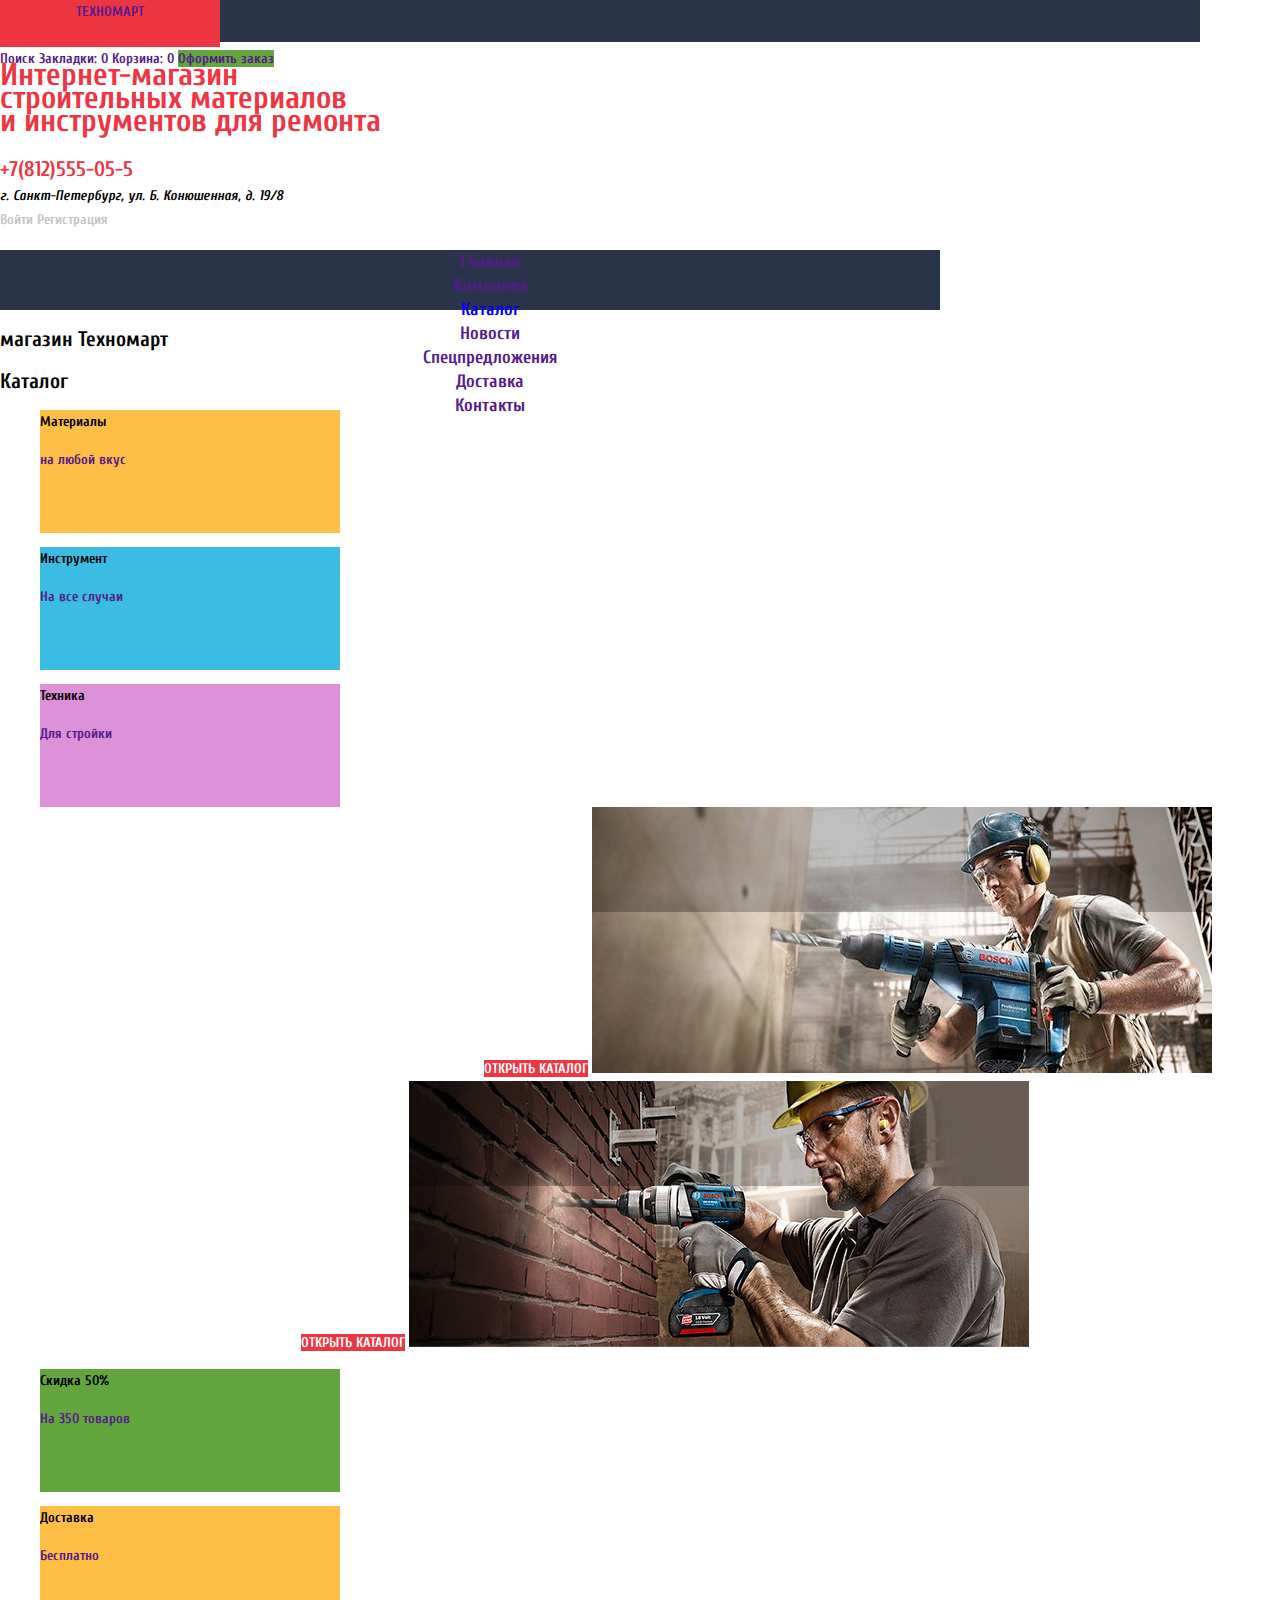
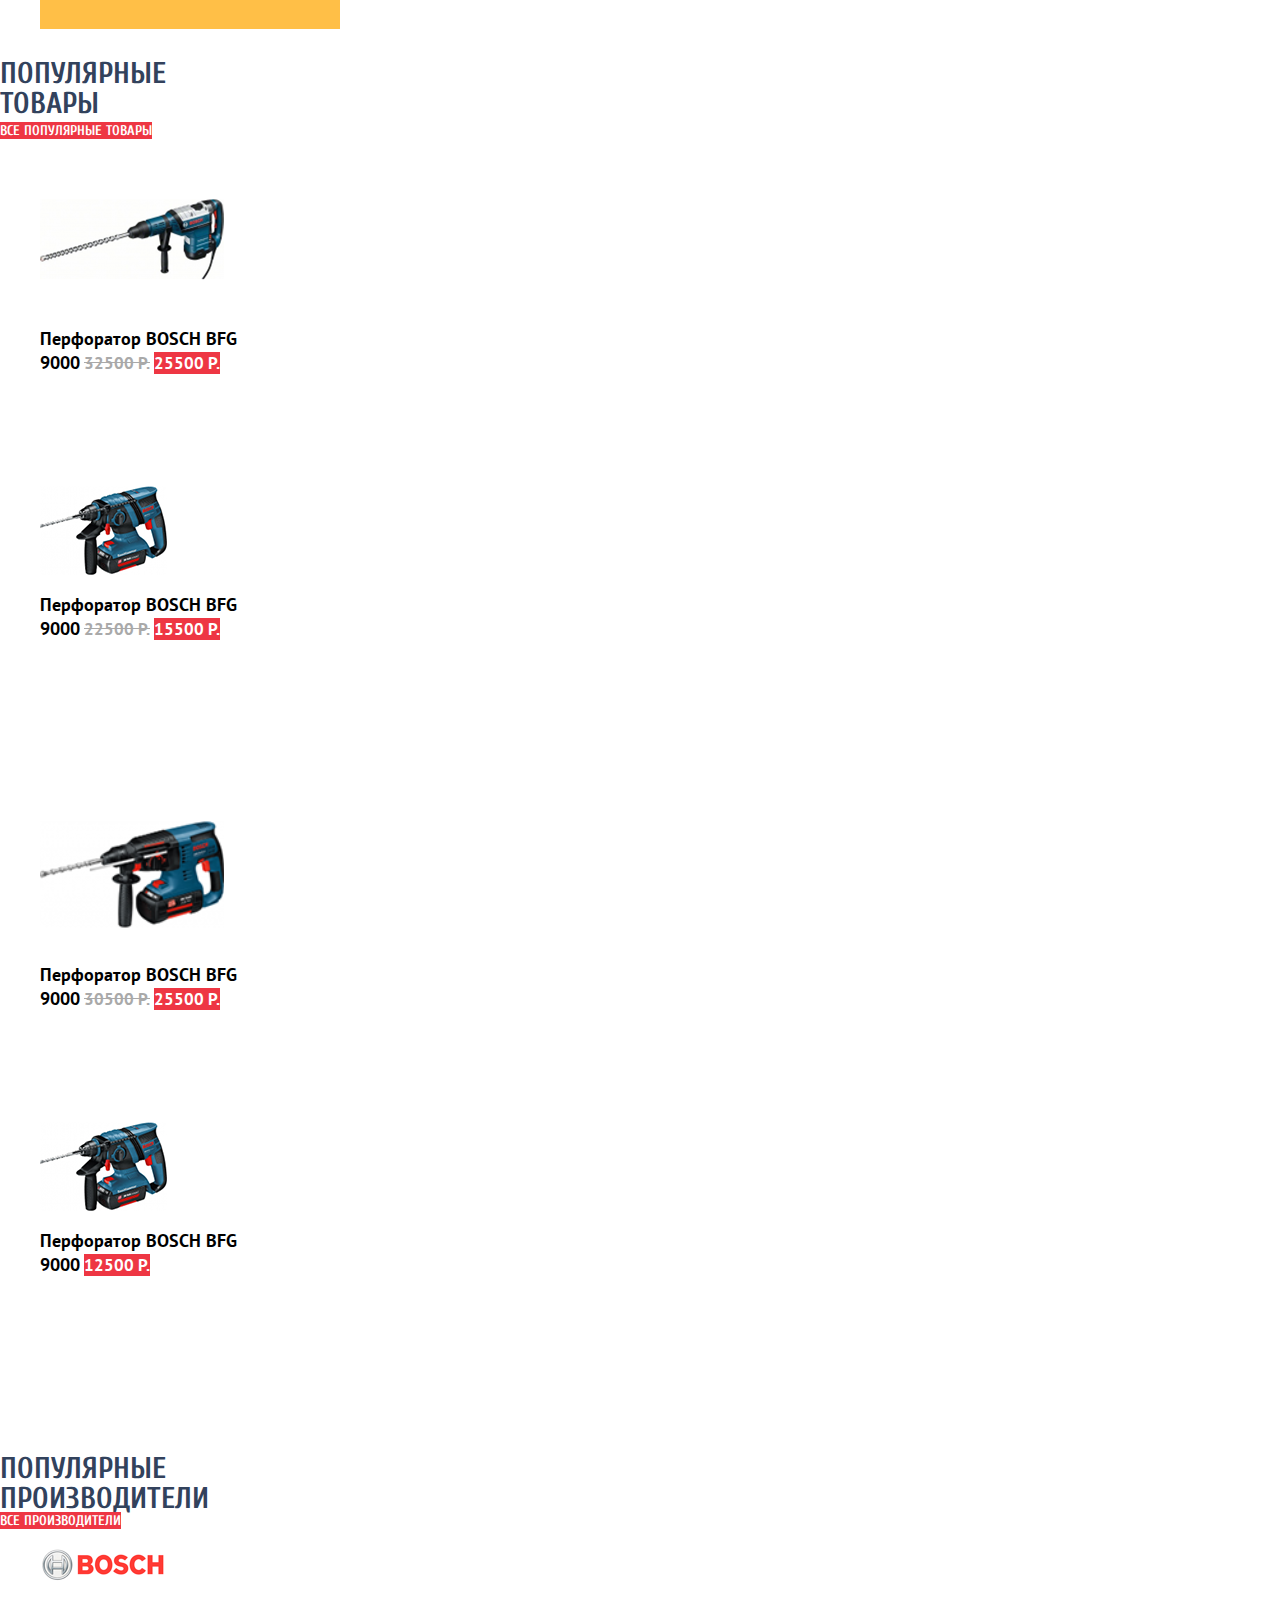
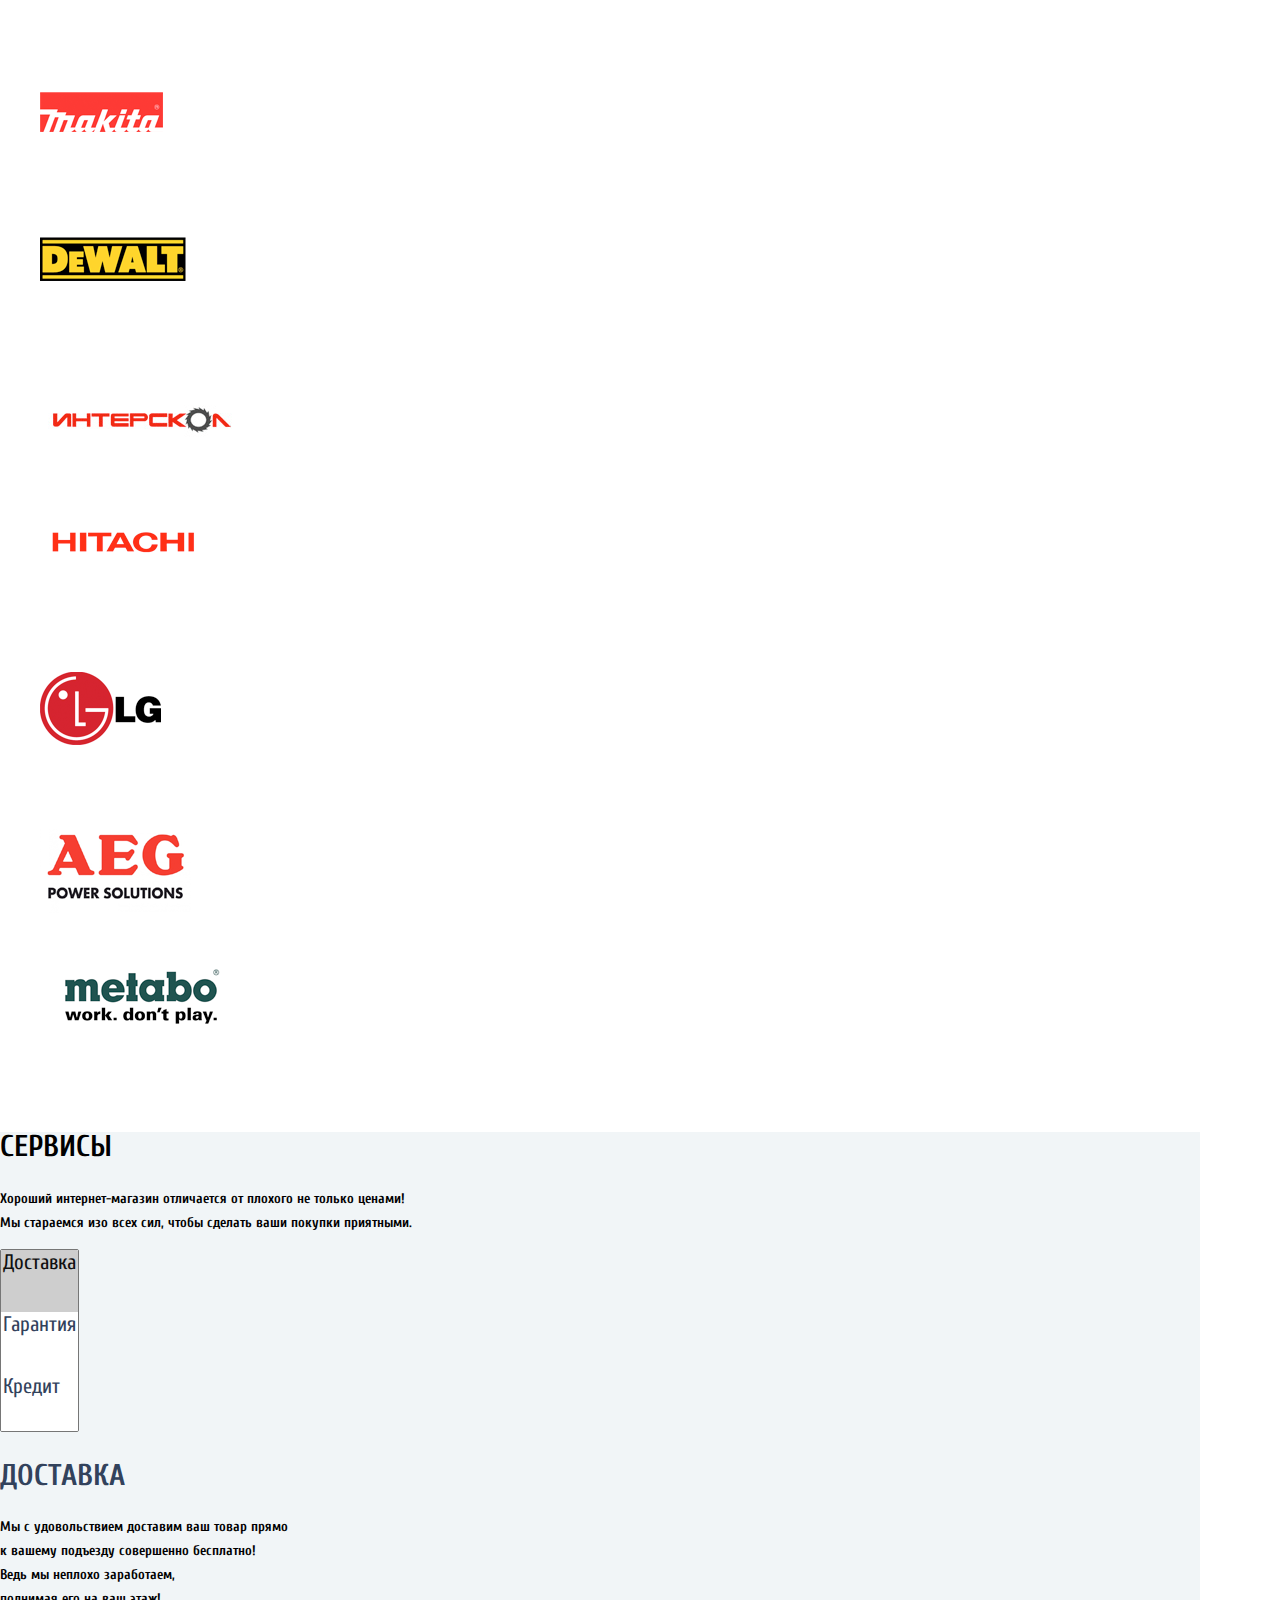
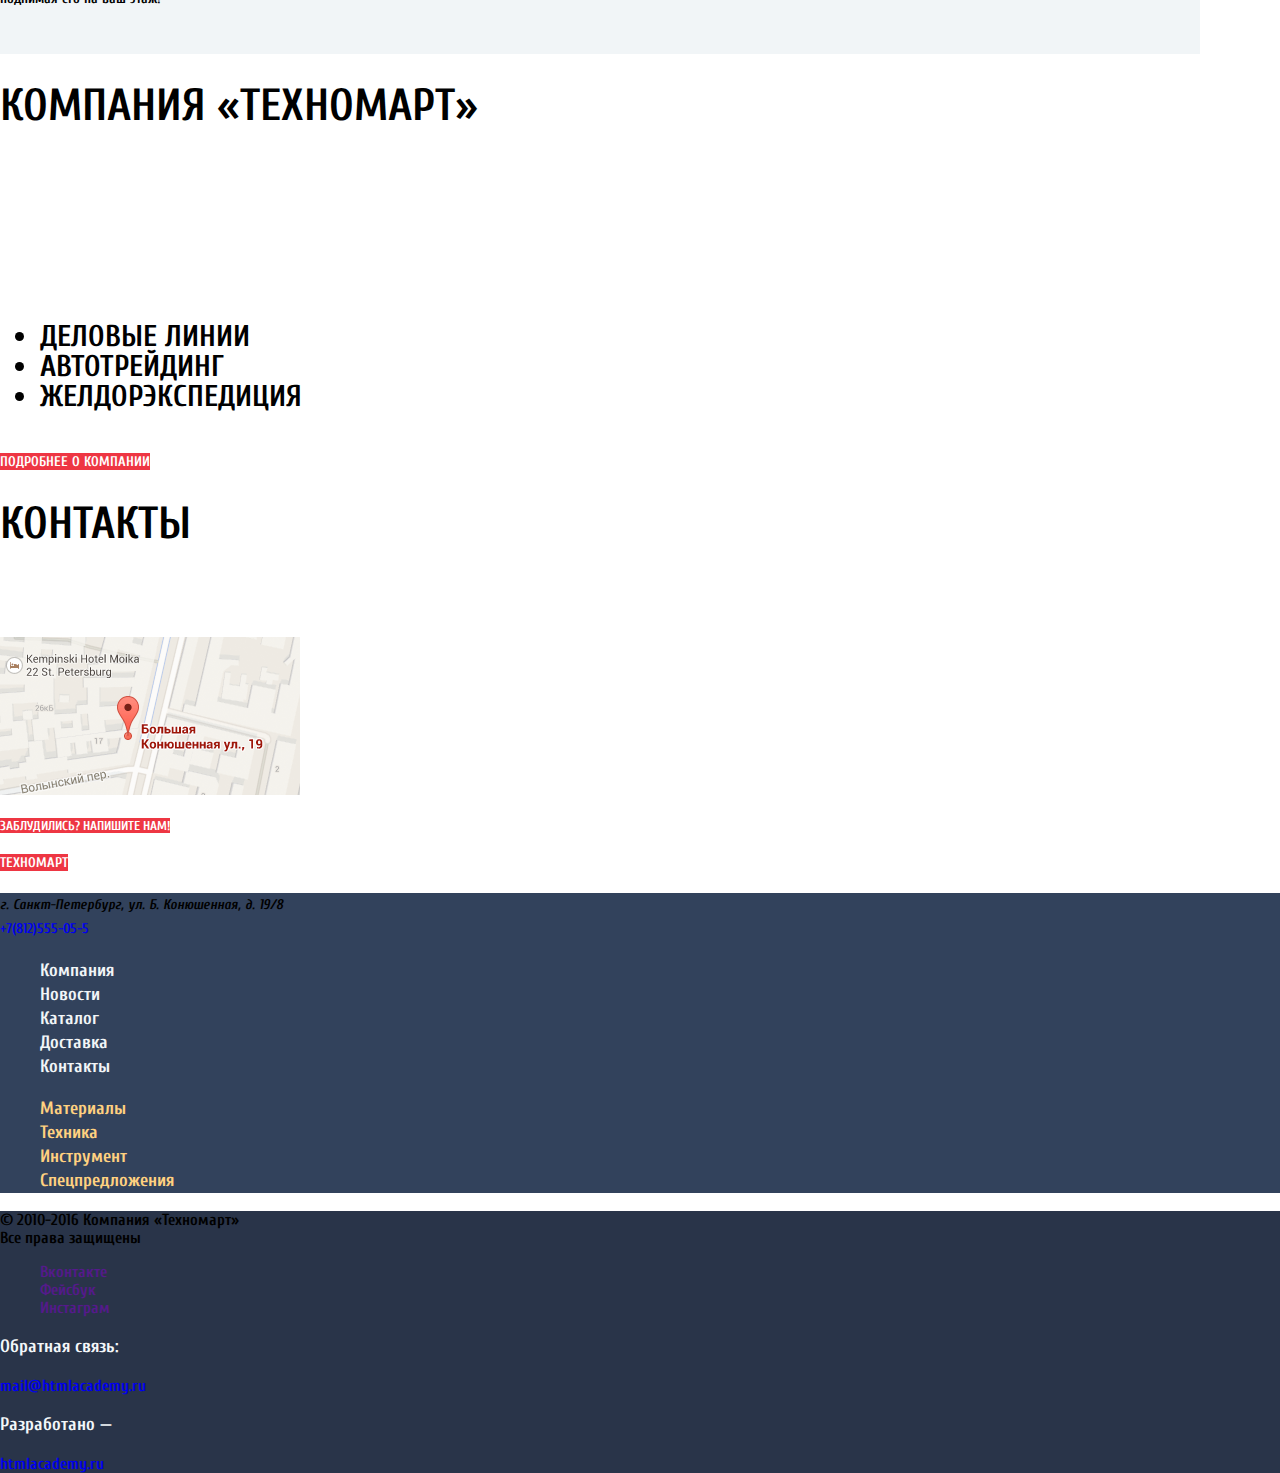
==== index.html @ 327795b3 "Подключил img" ====
<!DOCTYPE html>
<html lang="ru">

<head>
  <meta charset="utf-8">
  <title>HTML Academy: Техномарт</title>
  <link rel="stylesheet"
    href="https://fonts.googleapis.com/css2?family=Cuprum:wght@400;700&family=PT+Sans:wght@400;700&display=swap">
  <link rel="stylesheet" href="css/normalize.css">
  <link rel="stylesheet" href="css/style.css">
</head>

<body>
  <!-----------------------------Main header------------------------->
  <header class="main-header">
    <div class="header-container">
      <div class="main-header-logo">
        <a href="">Техномарт</a>
      </div>
      <div class="header-inner">
        <a class="search" href="">Поиск</a>
        <a class="bookmarks" href="">Закладки: 0</a>
        <a class="cart" href="">Корзина: 0</a>
        <a class="ordering" href="">Оформить заказ</a>
      </div>
    </div>
    <div class="title">
      <h1>Интернет-магазин<br>
        строительных материалов <br>
        и инструментов для ремонта
      </h1>  
    </div>
    <a class="header-contacts" href="tel:+7(812)555-05-55">+7(812)555-05-5</a>
    <address class="header-address">г. Санкт-Петербург, ул. Б. Конюшенная, д. 19/8</address>
    <a class="header-login" href="">Войти</a>
    <a class="header-registration" href="">Регистрация</a>
    <!-----------------------------Nav------------------------------->
    <nav class="main-nav">
      <ul class="site-nav">
        <li><a href="">Главная</a></li>
        <li><a href="">Компания</a></li>
        <li><a href="catalog.html">Каталог</a></li>
        <li><a href="">Новости</a></li>
        <li><a href="">Спецпредложения</a></li>
        <li><a href="">Доставка</a></li>
        <li><a href="">Контакты</a></li>
      </ul>
    </nav>
  </header>
  <!------------------------------main--------------------------------->
  <main class="contanier">
    <h2>магазин Техномарт</h2>
    <section class="category">
      <h2>Каталог</h2>
      <ul class="category-list">
        <li class="category-item-materials">
          <p>Материалы</p>
          <a class="button" href="">на любой вкус</a>
        </li>
        <li class="category-item-tool">
          <p>Инструмент</p>
          <a href="">На все случаи</a>
        </li>
        <li class="category-item-technic">
          <p>Техника</p>
          <a href="">Для стройки</a>
        </li>
        <li class="category-slider">
          <span class="title">Перфораторы</span>
          <span class="subtitle">Настоящие мужские игрушки</span>
          <a class="button" href="catalog.html">Открыть каталог</a>
          <img src="img/catalog/Layer 99.jpg" width="620" height="266" alt="Перфораторы">
        </li>
        <li class="category-slider">
          <span class="title">Дрели</span>
          <span class="subtitle">Соседям на радость!</span>
          <a class="button" href="catalog.html">Открыть каталог</a>
          <img src="img/catalog/Layer 999.jpg" width="620" height="266" alt="Дрели">
        </li>
        <li class="category-item-discount">
          <p>Скидка 50%</p>
          <a href="">На 350 товаров</a>
        </li>
        <li class="category-item-delivery">
          <p>Доставка</p>
          <a href="">Бесплатно</a>
        </li>
      </ul>
    </section>
    <section class="popular-product">
      <h3>Популярные товары</h3>
      <a class="popular-product-item" href="">все популярные товары</a>
      <ul>
        <li class="product-item">
          <a href="">
            <img src="img/popular product/snippet-32961 copy 3.svg"  width="184" height="164" alt="Перфоратор BOSCH BFG 9000"> <br>
            <span class="perforator">Перфоратор BOSCH BFG 9000</span>
            <s>32500 Р.</s>
            <span class="price">25500 Р.</span>
          </a>
        </li>
        <li class="product-item">
          <a href="">
            <img src="img/popular product/snippet-18927 copy 3.svg"  width="127" height="112" alt="Перфоратор BOSCH BFG 3000"> <br>
            <span class="perforator">Перфоратор BOSCH BFG 9000</span>
            <s>22500 Р.</s>
            <span class="price">15500 Р.</span>
          </a>
        </li>
        <li class="product-item">
          <a href="">
            <img src="img/popular product/snippet-945 copy 2.svg" width="184" height="164" alt="Перфоратор BOSCH BFG 9000"> <br>
            <span class="perforator">Перфоратор BOSCH BFG 9000</span>
            <s>30500 Р.</s>
            <span class="price">25500 Р.</span>
          </a>
        </li>
        <li class="product-item">
          <a href="">
            <img src="img/popular product/snippet-18927 copy 3.svg" width="127" height="112" alt="Перфоратор BOSCH BFG 9000"> <br>
            <span class="perforator">Перфоратор BOSCH BFG 9000</span>
            <span class="price">12500 Р.</span>
          </a>
        </li>
      </ul>
    </section>
    <section class="popular-manufacturers">
      <h2>Популярные производители</h2>
      <a class="popular-manufacturers-item" href="">все производители</a>
      <ul>
        <li class="manufacturers-item">
          <a href="">
            <img src="img/popular manufacturers/bosch.svg" width="126" height="37"  alt="BOSCH">
          </a>
        </li>
        <li class="manufacturers-item">
          <a href="">
            <img src="img/popular manufacturers/Makita.svg" width="123" height="40"  alt="Makita">
          </a>
        </li>
        <li class="manufacturers-item">
          <a href="">
            <img src="img/popular manufacturers/DeWALT.svg" width="146" height="44"  alt="DeWalt">
          </a>
        </li>
        <li class="manufacturers-item">
          <a href="">
            <img src="img/popular manufacturers/Интерскол 1.svg" width="200" height="75"  alt="Интер">
          </a>
        </li>
        <li class="manufacturers-item">
          <a href="">
            <img src="img/popular manufacturers/Hitachi.svg" width="169" height="31"  alt="Hitachi">
          </a>
        </li>
        <li class="manufacturers-item">
          <a href="">
            <img src="img/popular manufacturers/LG.svg" width="121" height="73"  alt="LG">
          </a>
        </li>
        <li class="manufacturers-item">
          <a href="">
            <img src="img/popular manufacturers/AEG.svg" width="151" height="96"  alt="AEG">
          </a>
        </li>
        <li class="manufacturers-item">
          <a href="">
            <img src="img/popular manufacturers/Metabo.svg" width="204" height="69"  alt="Metabo">
          </a>
        </li>
      </ul>
    </section>
    <section class="service">
      <h2 class="service-title">Сервисы</h2>
      <p>
        Хороший интернет-магазин отличается от плохого не только ценами! <br>
        Мы стараемся изо всех сил, чтобы сделать ваши покупки приятными.
      </p>
      <select class="service-items" name="service" multiple size="3">
        <option selected>Доставка</option>
        <option>Гарантия</option>
        <option>Кредит</option>
      </select>
      <h2 class="service-delivery">Доставка</h2>
      <p>
        Мы с удовольствием доставим ваш товар прямо <br>
        к вашему подъезду совершенно бесплатно! <br>
        Ведь мы неплохо заработаем, <br>
        поднимая его на ваш этаж!
      </p>
    </section>
    <section class="info">
      <h2>Компания «Техномарт»</h2>
      <p>
        Настоящий мужской шоппинг начинается здесь! Огромный выбор товаров для <br>
        ремонта и строительства не оставит равнодушными любителей сэкономить <br>
        на гастарбайтерах.
      </p>
      <p>
        Мы можем доставить ваш товар в самые отдаленные точки России! <br>
        Техномарт работает со многими транспортными компаниями:
      </p>
      <ul>
        <li>Деловые линии</li>
        <li>Автотрейдинг</li>
        <li>ЖелДорЭкспедиция</li>
      </ul>
      <a class="info-company" href="">Подробнее о компании</a>
      <h2 class="contacts">Контакты</h2>
      <p>
        Вы можете забрать товар сами, <br>
        заехав в наш офис:
      </p>
      <img src="img/maps/Слой 5.svg" width="300" height="158" alt="г. Санкт-Петербург, ул. Б. Конюшенная, д. 19/8">
      <p>
        <a class="email" href="">Заблудились? Напишите нам!</a>
      </p>
    </section>
  </main>
  <!------------------------------footer----------------------- -->
  <footer class="main-footer">
    <a class="main-footer-title" href="">Техномарт</a>
    <div class="footer-contacts">
      <p>
      <address>г. Санкт-Петербург, ул. Б. Конюшенная, д. 19/8</address>
      <a href="tel:+7(812)555-05-55">+7(812)555-05-5</a>
      </p>
      <nav class="footer-navigation">
        <ul class="footer-nav">
          <li><a href="">Компания</a></li>
          <li><a href="">Новости</a></li>
          <li><a href="catalog.html">Каталог</a></li>
          <li><a href="">Доставка</a></li>
          <li><a href="">Контакты</a></li>
        </ul>
        <ul class="footer-product">
          <li><a href="">Материалы</a></li>
          <li><a href="">Техника</a></li>
          <li><a href="">Инструмент</a></li>
          <li><a href="">Спецпредложения</a></li>
        </ul>
      </nav>
    </div>
    <div class="communication">
      <span class="copyright">
        © 2010-2016 Компания «Техномарт»<br>Все права защищены
      </span>
      <ul class="social">
        <li>
          <a href="">Вконтакте</a>
        </li>
        <li>
          <a href="">Фейсбук</a>
        </li>
        <li>
          <a href="">Инстаграм</a>
        </li>
      </ul>
      <p>Обратная связь:</p>
      <a class="mail" href="mail@htmlacademy.ru">mail@htmlacademy.ru</a>
      <p>Разработано —</p>
      <a class="site-address" href="https://htmlacademy.ru/intensive/htmlcss">htmlacademy.ru</a>
    </div>
  </footer>

</html>
---- css/style.css ----
/*================= Variables =========================*/

:root {
    --basic-red: #EE3643;
    --basic-extra-red: #CA2C37; 
    --basic-other-extra-red: #BA2732;
    --basic-black: #000000;
    --basic-white: #ffffff;
    --basic-gray: #A9A9A9;
    --basic-ligth-gray: #F3F7F9;
    --basic-extra-gray: #F1F5F7;
    --basic-other-gray: #C5C5C5;
    --basic-extra-blue: #32425C;
    --basic-dark-blue: #293449;
    --basic-other-dark-blue: #161D29;
    --basic-other-extra-blue: #1D2739;
    

    --special-ligth-blue: #3BBCE3;
    --special-ligth-purple: #DC91D8;
    --special-ligth-green: #8ED78F;
    --special-black-green: #63A63E;
    --special-shiny-orange: #FFC047;
    --special-orange-yellow: #FFBF47;
    --special-ligth-orange-yellow: #FFD180;;
}

/*================= Global =========================*/

body {
    min-width: 940px;
    margin: 0;
    padding: 0;
    font-family: "Cuprum", "Arial", sans-serif;
    font-size: 14px;
    line-height: 24px;
    font-weight: 700;
    background-position: top center;
    background-repeat: no-repeat;
}

a {
    text-decoration: none;
}

img {
    max-width: 100%;
    height: auto;
}

.header-container {
    width: 1200px;
    height: 42px;
    background-color: var(--basic-dark-blue);
}

.main-header-logo {
    width: 220px;
    height: 47px;
    background-color: var(--basic-red);
    text-align: center;
    vertical-align: center;
    text-transform: uppercase;
}

.header-inner {
    font-style: 18px;
    line-height: 24px;
}

  .search {
    width: 24px;
    height: 45px;
}

.search:focus {
  background-color: var(--basic-white);
}

.bookmarks {
    width: 83px;
    height: 24px;
}

.bookmarks:visited{
  background-color: var(--basic-other-dark-blue);
}

.cart {
  width: 75px;
  height: 24px;
}

.basket:visited{
  background-color: var(--basic-other-dark-blue);
}

.ordering {
  width: 115px;
  height: 24px;
  background-color: var(--special-ligth-green);
}

.ordering:visited {
  background-color: var(--special-black-green);
}

.title {
  font-size: 16px;
  line-height: 23px;
  color: var(--basic-red);
}

.header-contacts {
  font-size: 21px;
  line-height: 30px;
  color: var(--basic-red);
}

.header-addres {
  font-size: 14px;
  line-height: 24px;
  color: var(--basic-extra-blue);
}

.header-login,
.header-registration {
  color: var(--basic-black);
}

.header-login:hover,
.header-registration:hover {
  color: var(--basic-red);
}

.header-login:visited,
.header-registration:visited {
  color: var(--basic-other-gray);
}

.main-nav {
  width: 940px;
  height: 60px;
  text-align: center;
  background-color: var(--basic-dark-blue);
}

.site-nav {
  font-size: 18px;
  line-height: 24px;
  list-style: none;
}

.site-nav:hover a {
  background-color: var(--basic-other-dark-blue);
}

/*=========================main=====================*/

.category-list {
  list-style: none;
}

.category-item-materials {
  width: 300px;
  height: 123px;
  background-color: var(--special-orange-yellow);
}

.category-item-tool {
  width: 300px;
  height: 123px;
  background-color: var(--special-ligth-blue);
}

.category-item-technic {
  width: 300px;
  height: 123px;
  background-color: var(--special-ligth-purple);
}

.category-slider .title {
  font-size: 36px;
  line-height: 36px;
  text-transform: uppercase;
  color: var(--basic-white);
}

.category-slider .subtitle {
  font-size: 18px;
  line-height: 24px;
  color: var(--basic-white);
}

.category-slider a {
  width: 192px;
  height: 38px;
  font-size: 14px;
  line-height: 18px;
  text-transform: uppercase;
  color: var(--basic-white);
  background-color: var(--basic-red);
}

.category-slider a:hover {
  background-color: var(--basic-extra-red);
}

.category-slider a:visited {
  background-color: var(--basic-other-extra-red);
}

.category-item-discount {
  width: 300px;
  height: 123px;
  background-color: var(--special-black-green);
}

.category-item-delivery {
  width: 300px;
  height: 123px;
  background-color: var(--special-orange-yellow);
}

/*================popular-product======================*/

.popular-product h3 {
  font-family: "Cuprum", "Arail", sans-serif;
  font-size: 30px;
  line-height: 30px;
  width: 264px;
  height: 30px;
  text-transform: uppercase;
  color: var(--basic-extra-blue);
}

.popular-product-item {
  font-family: "Cuprum", "Arail", sans-serif;
  font-size: 14px;
  line-height: 18px;
  text-transform: uppercase;
  color: var(--basic-white);
  background-color: var(--basic-red);
}

.product-item {
  font-family: "PT Sans";
  width: 220px;
  height: 318px;
  list-style: none;
}

.product-item .perforator {
  font-family: "PT Sans", "Arial", sans-serif;
  font-size: 18px;
  line-height: 20px;
  color: var(--basic-black);
}

.product-item s {
  font-size: 17px;
  line-height: 18px; 
  text-transform: uppercase;
  color: var(--basic-gray);
}

.price {
  font-size: 17px;
  line-height: 18px;
  text-transform: uppercase;
  color: var(--basic-white);
  background-color: var(--basic-red);
}

/*==========popular-manufacturers=====================*/

.popular-manufacturers h2 {
  font-size: 30px;
  line-height: 30px;
  width: 264px;
  height: 30px;
  text-transform: uppercase;
  color: var(--basic-extra-blue);
}

.popular-manufacturers-item {
  font-size: 14px;
  line-height: 18px;
  text-transform: uppercase;
  color: var(--basic-white);
  background-color: var(--basic-red);
}

.manufacturers-item {
  width: 220px;
  height: 145px;
  list-style: none;
}

/*================service===========================*/

.service {
  width: 1200px;
  height: 522px;
  background-color: var(--basic-extra-gray);
}

.service-title {
  font-size: 30px;
  line-height: 30px;
  text-transform: uppercase;
  color: var(--basic-black);
}

.service-title p {
  font-family: "PT Sans", "Ariral", sans-serif;
  font-size: 13px;
  line-height: 24px;
  width: 394px;
  height: 49px;
  color: var(--basic-black);
}

.service-items {
  font-size: 21px;
  line-height: 30px;
  width: 79px;
  height: 183px;
  color: var(--basic-extra-blue);
  background-color: var(--basic-white);
}

.service-items option {
  width: 240px;
  height: 61px;
}

.service-items option:hover {
  color: var(--basic-white);
  background-color: var(--basic-dark-blue);
}

.service-delivery {
  font-size: 30px;
  line-height: 30px;
  text-transform: uppercase;
  color: var(--basic-extra-blue);
}

.service-delivery p {
  font-family: "PT Sans", "Ariral", sans-serif;
  font-size: 13px;
  line-height: 24px;
  color: var(--basic-black);
}

/*=====================info===============================*/

.info {
  font-size: 30px;
  line-height: 30px;
  text-transform: uppercase;
  color: var(--basic-black);
}

.info p {
  font-size: 13px;
  line-height: 24px;
  color: var(--basic-white);
}

.info-company {
  width: 140px;
  height: 18px;
  font-size: 14px;
  line-height: 18px;
  text-transform: uppercase;
  color: var(--basic-white);
  background-color: var(--basic-red);
}

.email {
  width: 300px;
  height: 38px;
  color: var(--basic-white);
  background-color: var(--basic-red);
}

/*=================footer=============================*/

.footer-contacts {
  background-color: var(--basic-extra-blue);
}

.main-footer-title {
  width: 220px;
  height: 68px;
  text-transform: uppercase;
  color: var(--basic-white);
  background-color: var(--basic-red);
}

.main-footer p {
  font-size: 18px;
  line-height: 24px;
  color: var(--basic-ligth-gray);
}

.footer-navigation ul {
  font-size: 18px;
  line-height: 24px;
  list-style: none;
}

.footer-nav a {
  color: var(--basic-extra-gray);
}

.footer-product a {
  color: var(--special-ligth-orange-yellow);
}

.communication {
  font-size: 16px;
  line-height: 18px;
  background-color: var(--basic-dark-blue);
}

.social {
  list-style: none;
}

.mail 
.site-address {
  color: var(--special-ligth-orange-yellow);
}
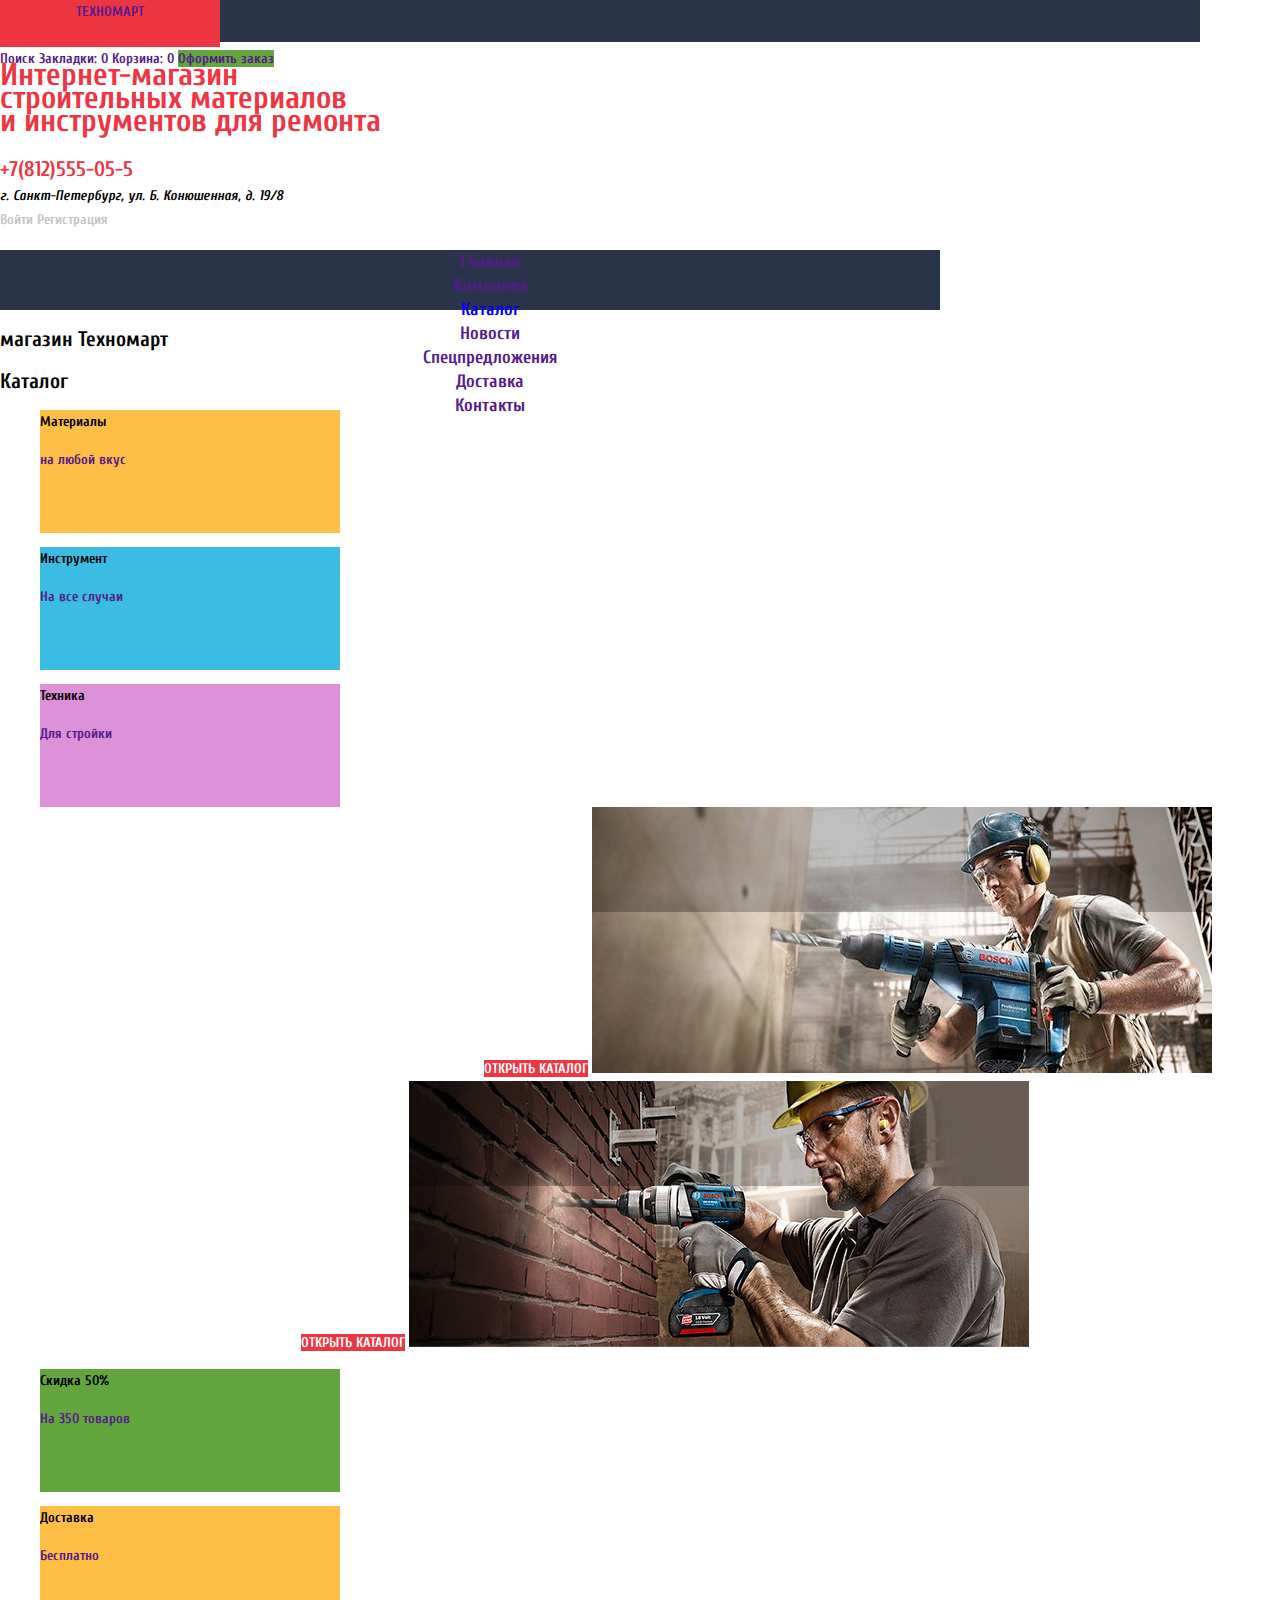
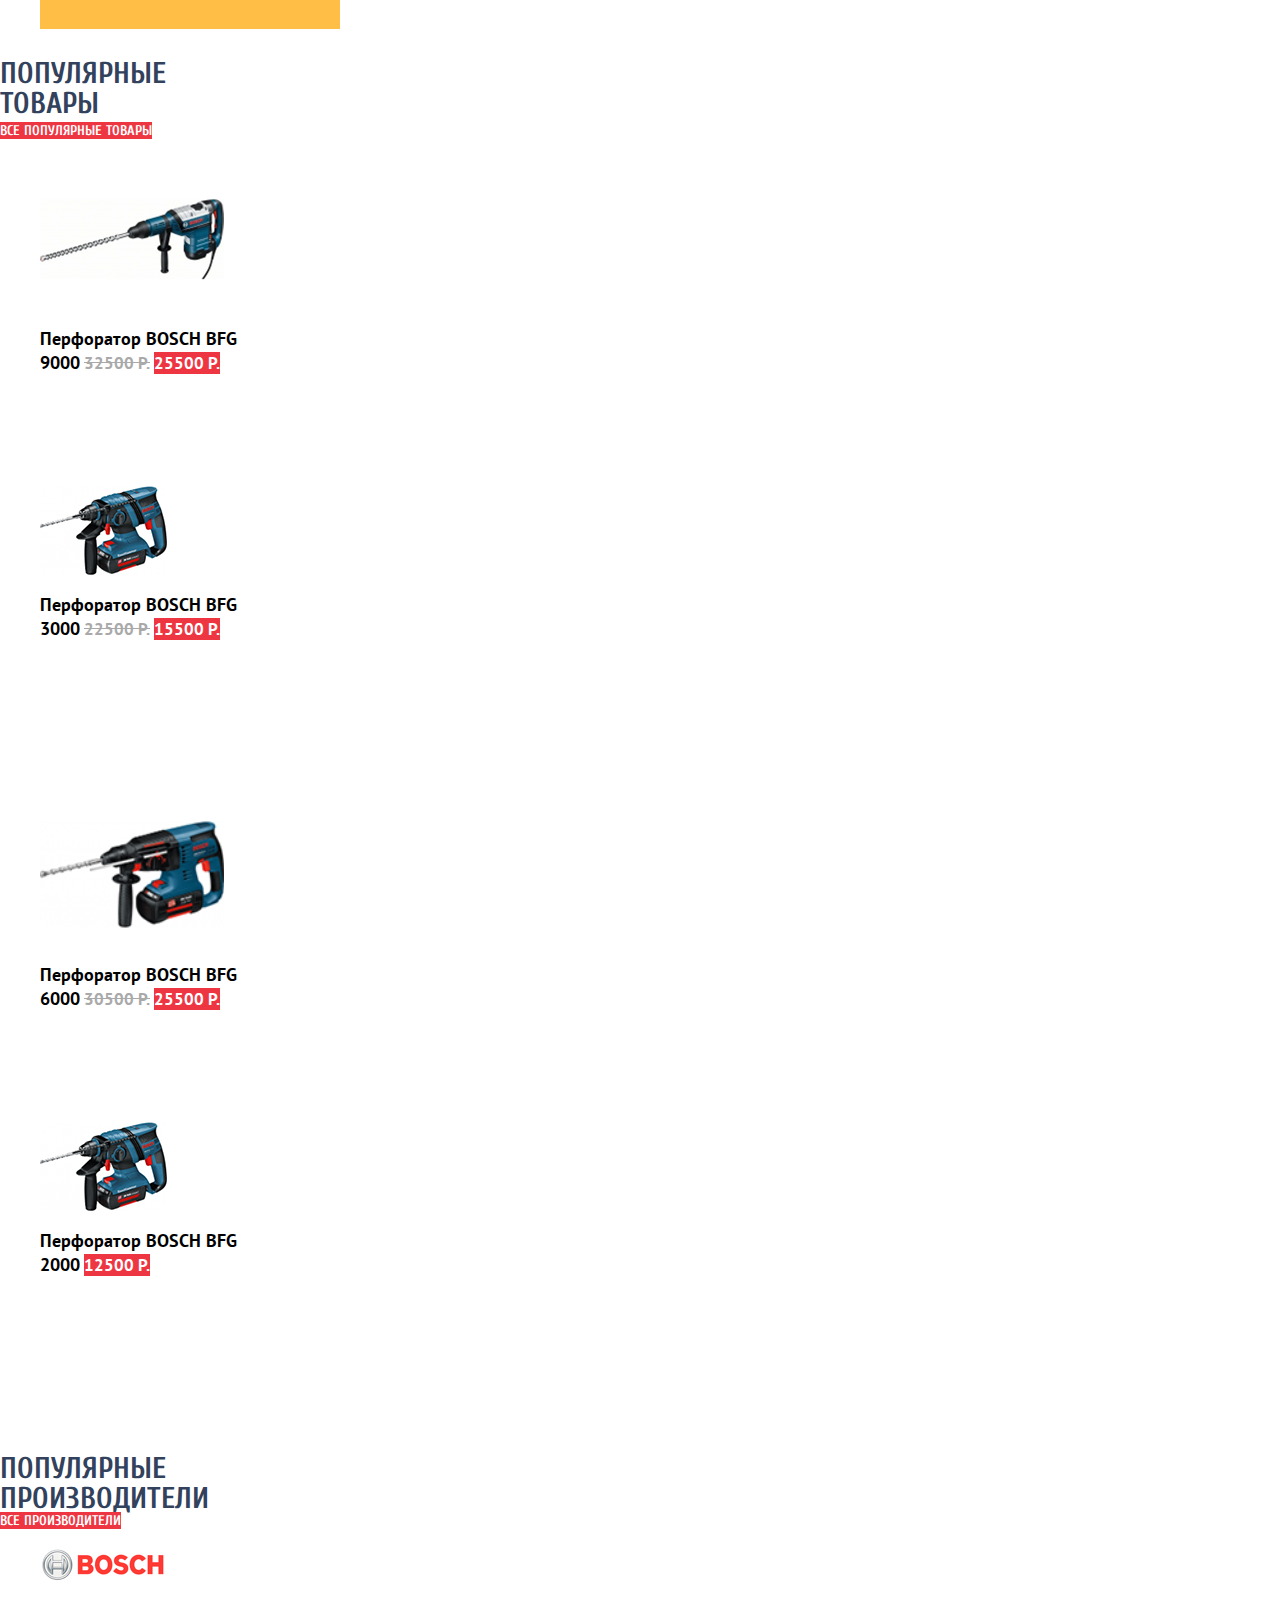
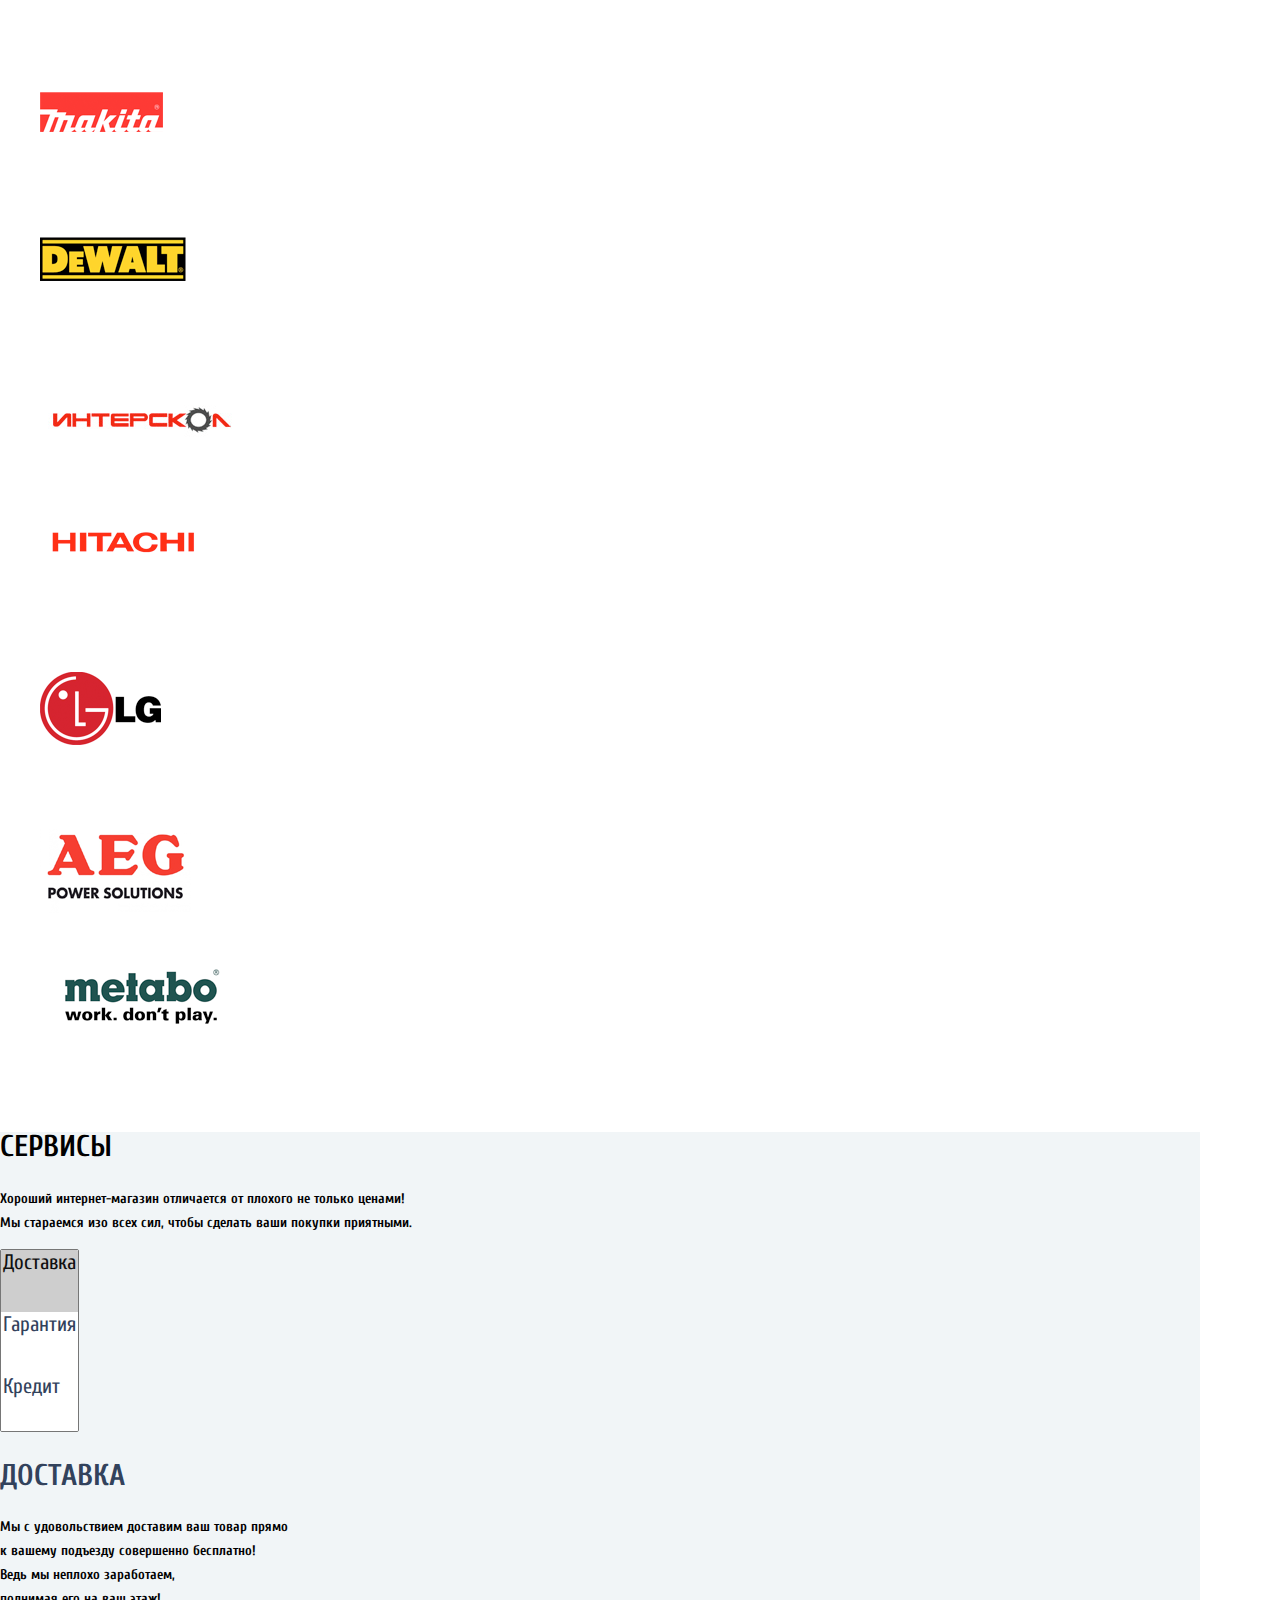
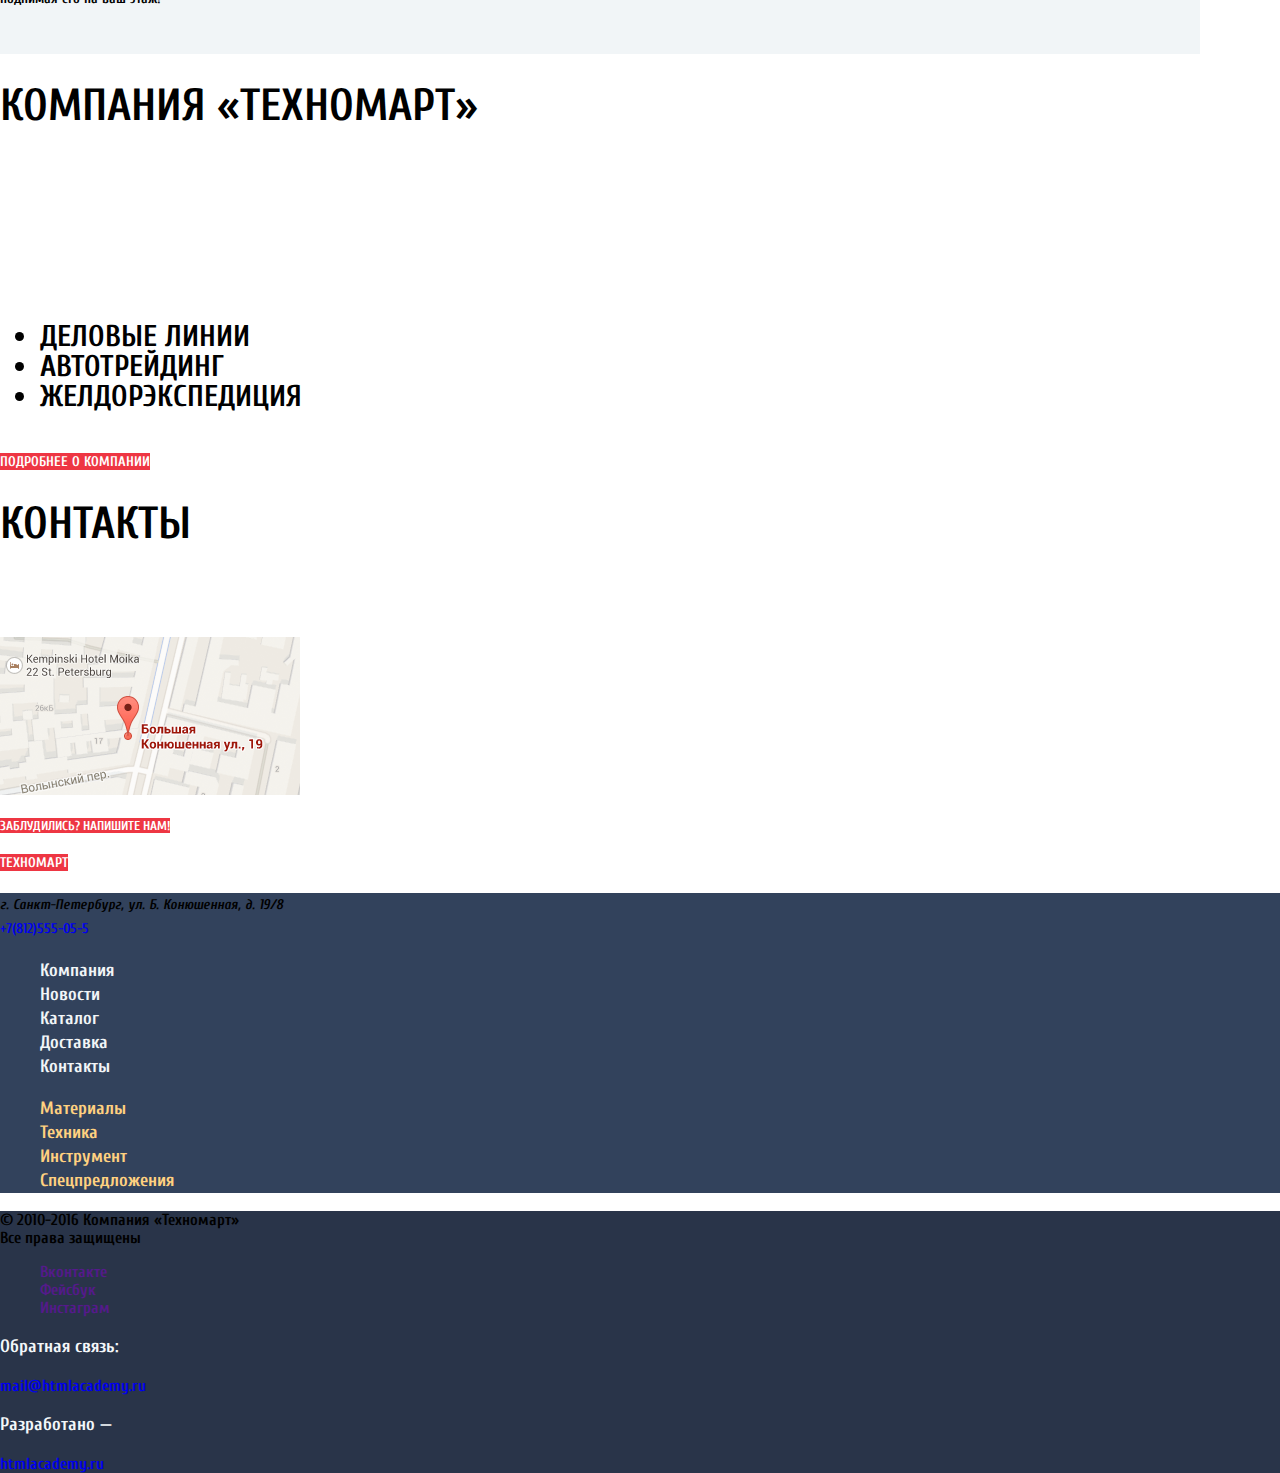
==== commit 834fb5fd: "Изменил названия, у лого - svg" ====
--- a/index.html
+++ b/index.html
@@ -69,13 +69,13 @@
           <span class="title">Перфораторы</span>
           <span class="subtitle">Настоящие мужские игрушки</span>
           <a class="button" href="catalog.html">Открыть каталог</a>
-          <img src="img/catalog/Layer 99.jpg" width="620" height="266" alt="Перфораторы">
+          <img src="img/catalog/perforator.jpg" width="620" height="266" alt="Перфораторы">
         </li>
         <li class="category-slider">
           <span class="title">Дрели</span>
           <span class="subtitle">Соседям на радость!</span>
           <a class="button" href="catalog.html">Открыть каталог</a>
-          <img src="img/catalog/Layer 999.jpg" width="620" height="266" alt="Дрели">
+          <img src="img/catalog/drill.jpg" width="620" height="266" alt="Дрели">
         </li>
         <li class="category-item-discount">
           <p>Скидка 50%</p>
@@ -93,7 +93,7 @@
       <ul>
         <li class="product-item">
           <a href="">
-            <img src="img/popular product/snippet-32961 copy 3.svg"  width="184" height="164" alt="Перфоратор BOSCH BFG 9000"> <br>
+            <img src="img/popular product/Perforator BOSCH BFG 9000.svg"  width="184" height="164" alt="Перфоратор BOSCH BFG 9000"> <br>
             <span class="perforator">Перфоратор BOSCH BFG 9000</span>
             <s>32500 Р.</s>
             <span class="price">25500 Р.</span>
@@ -101,24 +101,24 @@
         </li>
         <li class="product-item">
           <a href="">
-            <img src="img/popular product/snippet-18927 copy 3.svg"  width="127" height="112" alt="Перфоратор BOSCH BFG 3000"> <br>
-            <span class="perforator">Перфоратор BOSCH BFG 9000</span>
+            <img src="img/popular product/Perforator BOSCH BFG 3000.svg"  width="127" height="112" alt="Перфоратор BOSCH BFG 3000"> <br>
+            <span class="perforator">Перфоратор BOSCH BFG 3000</span>
             <s>22500 Р.</s>
             <span class="price">15500 Р.</span>
           </a>
         </li>
         <li class="product-item">
           <a href="">
-            <img src="img/popular product/snippet-945 copy 2.svg" width="184" height="164" alt="Перфоратор BOSCH BFG 9000"> <br>
-            <span class="perforator">Перфоратор BOSCH BFG 9000</span>
+            <img src="img/popular product/Perforator BOSCH BFG 6000.svg" width="184" height="164" alt="Перфоратор BOSCH BFG 9000"> <br>
+            <span class="perforator">Перфоратор BOSCH BFG 6000</span>
             <s>30500 Р.</s>
             <span class="price">25500 Р.</span>
           </a>
         </li>
         <li class="product-item">
           <a href="">
-            <img src="img/popular product/snippet-18927 copy 3.svg" width="127" height="112" alt="Перфоратор BOSCH BFG 9000"> <br>
-            <span class="perforator">Перфоратор BOSCH BFG 9000</span>
+            <img src="img/popular product/Perforator BOSCH BFG 3000.svg" width="127" height="112" alt="Перфоратор BOSCH BFG 9000"> <br>
+            <span class="perforator">Перфоратор BOSCH BFG 2000</span>
             <span class="price">12500 Р.</span>
           </a>
         </li>
@@ -145,7 +145,7 @@
         </li>
         <li class="manufacturers-item">
           <a href="">
-            <img src="img/popular manufacturers/Интерскол 1.svg" width="200" height="75"  alt="Интер">
+            <img src="img/popular manufacturers/Interskol.svg" width="200" height="75"  alt="Интер">
           </a>
         </li>
         <li class="manufacturers-item">
@@ -211,7 +211,7 @@
         Вы можете забрать товар сами, <br>
         заехав в наш офис:
       </p>
-      <img src="img/maps/Слой 5.svg" width="300" height="158" alt="г. Санкт-Петербург, ул. Б. Конюшенная, д. 19/8">
+      <img src="img/maps/maps.svg" width="300" height="158" alt="г. Санкт-Петербург, ул. Б. Конюшенная, д. 19/8">
       <p>
         <a class="email" href="">Заблудились? Напишите нам!</a>
       </p>
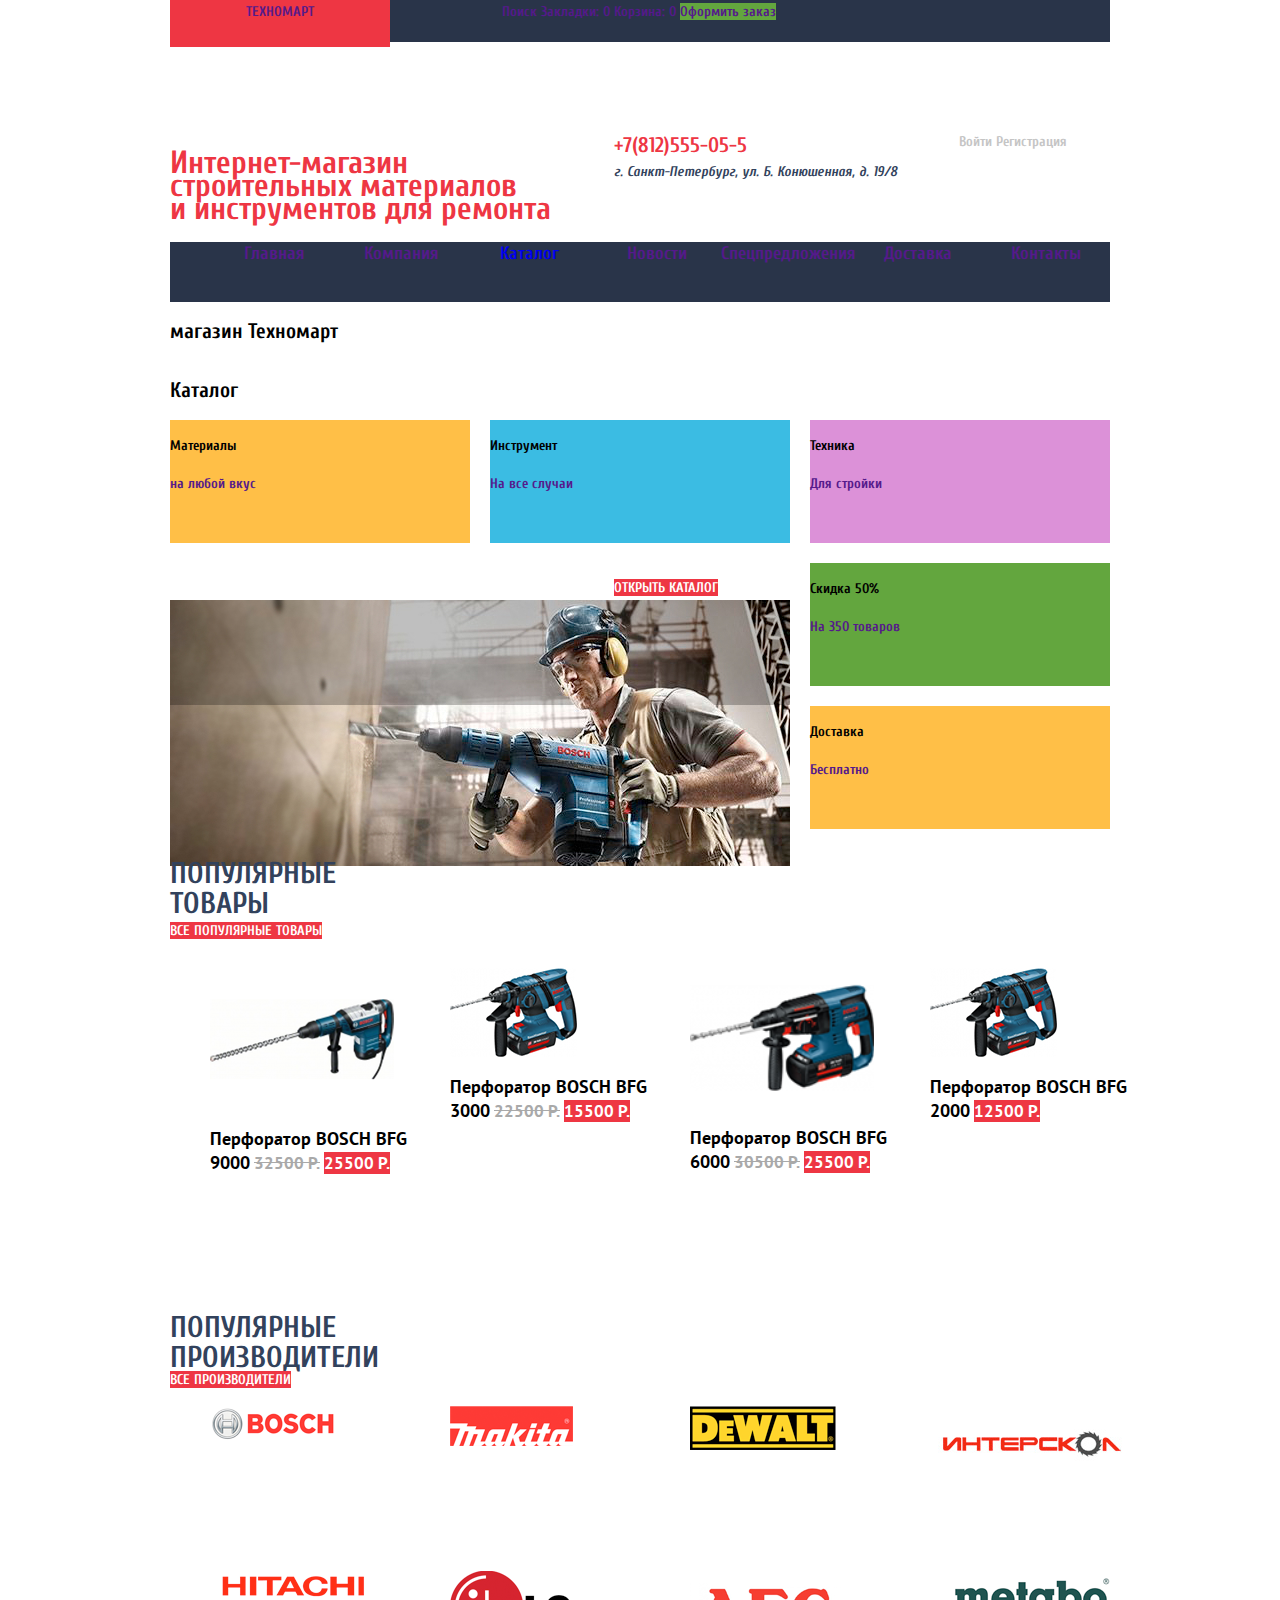
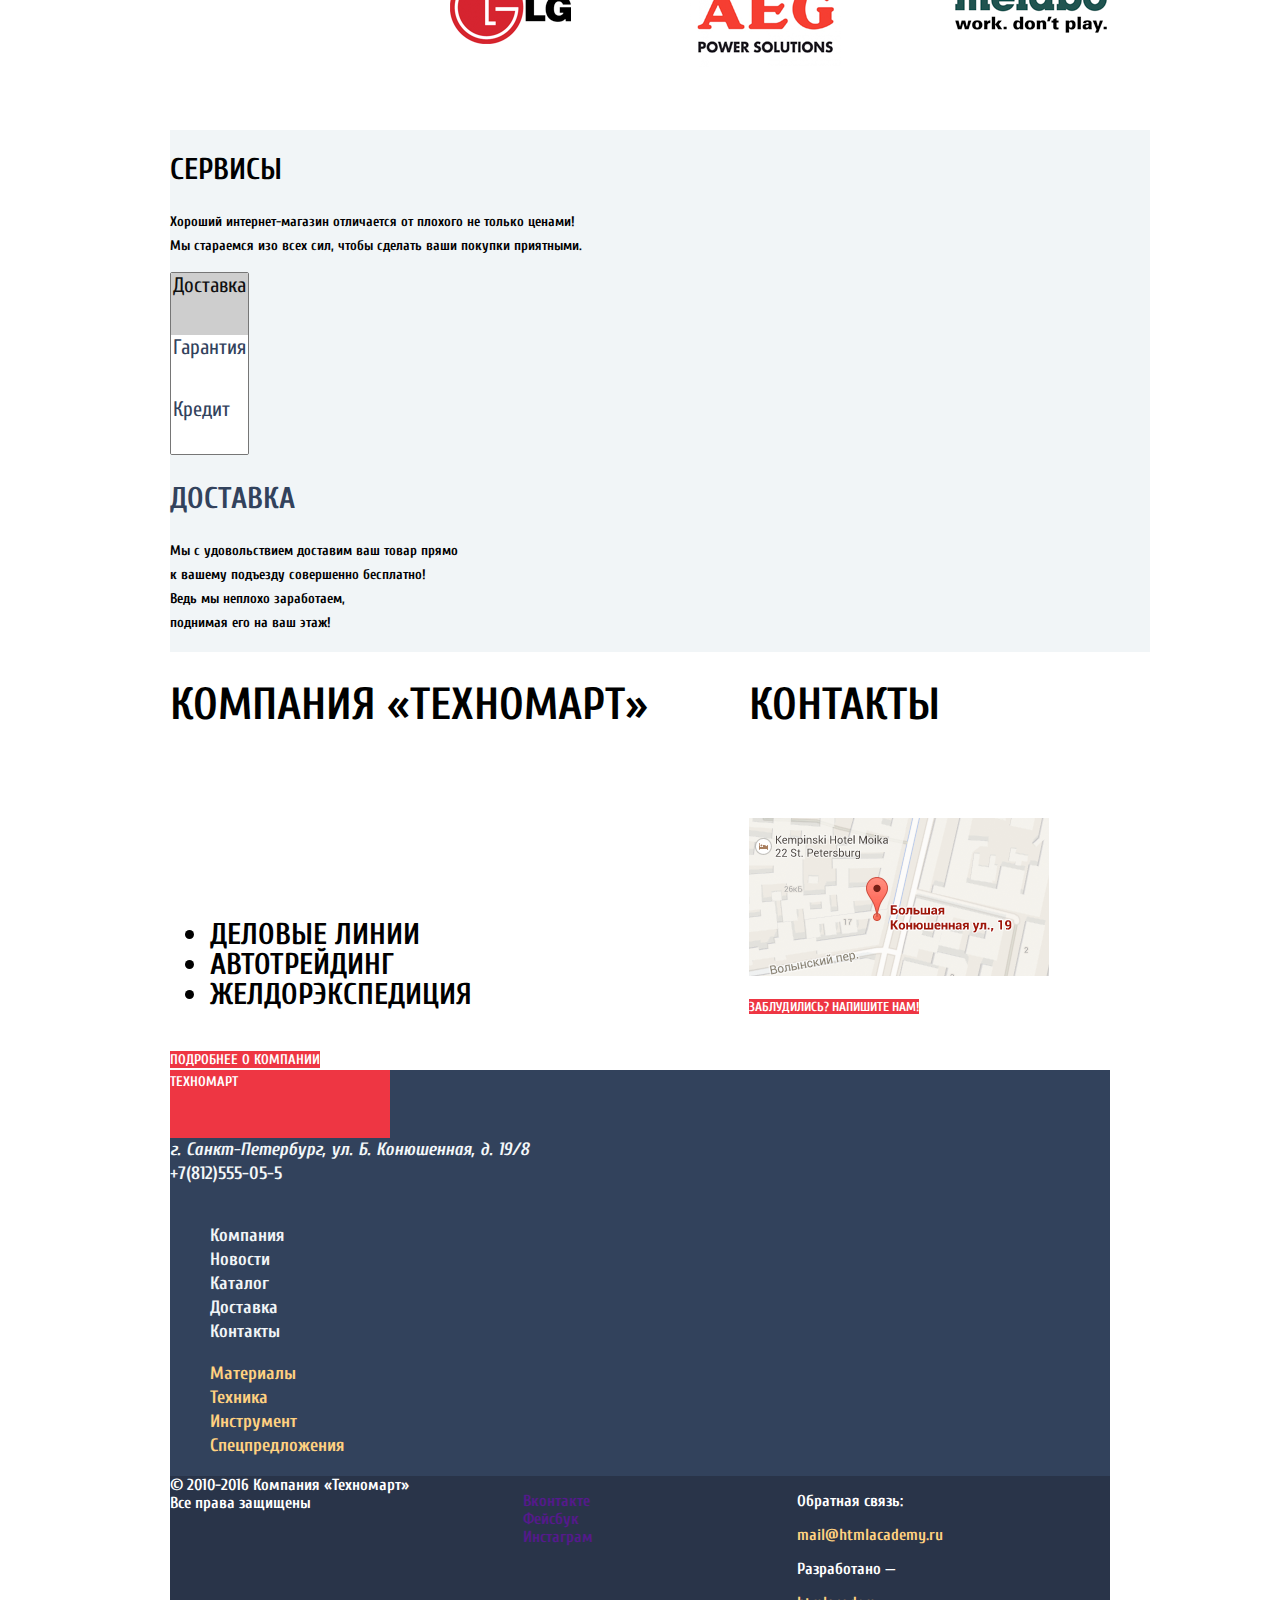
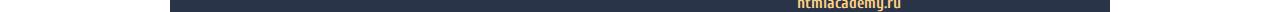
==== commit 5e6ab71d: "сетка на гридах" ====
--- a/index.html
+++ b/index.html
@@ -11,256 +11,287 @@
 </head>
 
 <body>
-  <!-----------------------------Main header------------------------->
-  <header class="main-header">
-    <div class="header-container">
-      <div class="main-header-logo">
-        <a href="">Техномарт</a>
+  <div class="container">
+    <!-----------------------------Main header------------------------->
+    <header class="main-header">
+      <div class="container">
+        <div class="header-container">
+          <div class="main-header-logo">
+            <a href="">Техномарт</a>
+          </div>
+          <div class="header-inner">
+            <a class="search" href="">Поиск</a>
+            <a class="bookmarks" href="">Закладки: 0</a>
+            <a class="cart" href="">Корзина: 0</a>
+            <a class="ordering" href="">Оформить заказ</a>
+          </div>
+        </div>
+        <div class="main-header-container">
+          <div class="title">
+            <h1>Интернет-магазин<br>
+              строительных материалов <br>
+              и инструментов для ремонта
+            </h1>
+          </div>
+          <div class="header-contacts-address">
+            <a class="header-contacts" href="tel:+7(812)555-05-55">+7(812)555-05-5</a>
+            <address class="header-address">г. Санкт-Петербург, ул. Б. Конюшенная, д. 19/8</address>
+          </div>
+          <div class="header-button">
+            <a class="header-login" href="">Войти</a>
+            <a class="header-registration" href="">Регистрация</a>
+          </div>
+        </div>
+        <!-----------------------------Nav------------------------------->
+        <nav class="main-nav">
+          <ul class="site-nav">
+            <li><a href="">Главная</a></li>
+            <li><a href="">Компания</a></li>
+            <li><a href="catalog.html">Каталог</a></li>
+            <li><a href="">Новости</a></li>
+            <li><a href="">Спецпредложения</a></li>
+            <li><a href="">Доставка</a></li>
+            <li><a href="">Контакты</a></li>
+          </ul>
+        </nav>
       </div>
-      <div class="header-inner">
-        <a class="search" href="">Поиск</a>
-        <a class="bookmarks" href="">Закладки: 0</a>
-        <a class="cart" href="">Корзина: 0</a>
-        <a class="ordering" href="">Оформить заказ</a>
+    </header>
+    <!------------------------------main--------------------------------->
+    <main class="main-contanier">
+      <div class="container">
+        <h2>магазин Техномарт</h2>
+        <section class="category">
+          <h2>Каталог</h2>
+          <ul class="category-list">
+            <li class="category-item-materials">
+              <p>Материалы</p>
+              <a class="button" href="">на любой вкус</a>
+            </li>
+            <li class="category-item-tool">
+              <p>Инструмент</p>
+              <a href="">На все случаи</a>
+            </li>
+            <li class="category-item-technic">
+              <p>Техника</p>
+              <a href="">Для стройки</a>
+            </li>
+            <li class="category-slider">
+              <span class="title">Перфораторы</span>
+              <span class="subtitle">Настоящие мужские игрушки</span>
+              <a class="button" href="catalog.html">Открыть каталог</a>
+              <img src="img/catalog/perforator.jpg" width="620" height="266" alt="Перфораторы">
+            </li>
+            <!--<li class="category-slider">
+              <span class="title">Дрели</span>
+              <span class="subtitle">Соседям на радость!</span>
+              <a class="button" href="catalog.html">Открыть каталог</a>
+              <img src="img/catalog/drill.jpg" width="620" height="266" alt="Дрели">
+            </li>-->
+            <li class="category-item-discount">
+              <p>Скидка 50%</p>
+              <a href="">На 350 товаров</a>
+            </li>
+            <li class="category-item-delivery">
+              <p>Доставка</p>
+              <a href="">Бесплатно</a>
+            </li>
+          </ul>
+        </section>
+        <section class="popular-product">
+          <h3>Популярные товары</h3>
+          <a class="popular-product-item" href="">все популярные товары</a>
+          <ul class="product-list">
+            <li class="product-item">
+              <a href="">
+                <img src="img/popular-product/perforator-bosch-bfg-9000.svg" width="184" height="164"
+                  alt="Перфоратор BOSCH BFG 9000"> <br>
+                <span class="perforator">Перфоратор BOSCH BFG 9000</span>
+                <s>32500 Р.</s>
+                <span class="price">25500 Р.</span>
+              </a>
+            </li>
+            <li class="product-item">
+              <a href="">
+                <img src="img/popular-product/perforator-bosch-bfg-3000.svg" width="127" height="112"
+                  alt="Перфоратор BOSCH BFG 3000"> <br>
+                <span class="perforator">Перфоратор BOSCH BFG 3000</span>
+                <s>22500 Р.</s>
+                <span class="price">15500 Р.</span>
+              </a>
+            </li>
+            <li class="product-item">
+              <a href="">
+                <img src="img/popular-product/perforator-bosch-bfg-6000.svg" width="184" height="164"
+                  alt="Перфоратор BOSCH BFG 9000"> <br>
+                <span class="perforator">Перфоратор BOSCH BFG 6000</span>
+                <s>30500 Р.</s>
+                <span class="price">25500 Р.</span>
+              </a>
+            </li>
+            <li class="product-item">
+              <a href="">
+                <img src="img/popular-product//perforator-bosch-bfg-3000.svg" width="127" height="112"
+                  alt="Перфоратор BOSCH BFG 9000"> <br>
+                <span class="perforator">Перфоратор BOSCH BFG 2000</span>
+                <span class="price">12500 Р.</span>
+              </a>
+            </li>
+          </ul>
+        </section>
+        <section class="popular-manufacturers">
+          <h2>Популярные производители</h2>
+          <a class="popular-manufacturers-item" href="">все производители</a>
+          <ul class="popular-manufacturers-list">
+            <li class="manufacturers-item">
+              <a href="">
+                <img src="img/popular-manufacturers/bosch.svg" width="126" height="37" alt="BOSCH">
+              </a>
+            </li>
+            <li class="manufacturers-item">
+              <a href="">
+                <img src="img/popular-manufacturers/makita.svg" width="123" height="40" alt="Makita">
+              </a>
+            </li>
+            <li class="manufacturers-item">
+              <a href="">
+                <img src="img/popular-manufacturers/dewalt.svg" width="146" height="44" alt="DeWalt">
+              </a>
+            </li>
+            <li class="manufacturers-item">
+              <a href="">
+                <img src="img/popular-manufacturers/interskol.svg" width="200" height="75" alt="Интер">
+              </a>
+            </li>
+            <li class="manufacturers-item">
+              <a href="">
+                <img src="img/popular-manufacturers/hitachi.svg" width="169" height="31" alt="Hitachi">
+              </a>
+            </li>
+            <li class="manufacturers-item">
+              <a href="">
+                <img src="img/popular-manufacturers/lg.svg" width="121" height="73" alt="LG">
+              </a>
+            </li>
+            <li class="manufacturers-item">
+              <a href="">
+                <img src="img/popular-manufacturers/aeg.svg" width="151" height="96" alt="AEG">
+              </a>
+            </li>
+            <li class="manufacturers-item">
+              <a href="">
+                <img src="img/popular-manufacturers/metabo.svg" width="204" height="69" alt="Metabo">
+              </a>
+            </li>
+          </ul>
+        </section>
+        <section class="service">
+          <h2 class="service-title">Сервисы</h2>
+          <p>
+            Хороший интернет-магазин отличается от плохого не только ценами! <br>
+            Мы стараемся изо всех сил, чтобы сделать ваши покупки приятными.
+          </p>
+          <select class="service-items" name="service" multiple size="3">
+            <option selected>Доставка</option>
+            <option>Гарантия</option>
+            <option>Кредит</option>
+          </select>
+          <h2 class="service-delivery">Доставка</h2>
+          <p>
+            Мы с удовольствием доставим ваш товар прямо <br>
+            к вашему подъезду совершенно бесплатно! <br>
+            Ведь мы неплохо заработаем, <br>
+            поднимая его на ваш этаж!
+          </p>
+        </section>
+        <section class="info">
+          <div class="info-item-company">
+            <h2>Компания «Техномарт»</h2>
+            <p>
+              Настоящий мужской шоппинг начинается здесь! Огромный выбор товаров для <br>
+              ремонта и строительства не оставит равнодушными любителей сэкономить <br>
+              на гастарбайтерах.
+            </p>
+            <p>
+              Мы можем доставить ваш товар в самые отдаленные точки России! <br>
+              Техномарт работает со многими транспортными компаниями:
+            </p>
+            <ul>
+              <li>Деловые линии</li>
+              <li>Автотрейдинг</li>
+              <li>ЖелДорЭкспедиция</li>
+            </ul>
+            <a class="info-company" href="">Подробнее о компании</a>
+          </div>
+          <div class="info-item-contacts">
+            <h2 class="contacts">Контакты</h2>
+            <p>
+              Вы можете забрать товар сами, <br>
+              заехав в наш офис:
+            </p>
+            <img src="img/maps/maps.svg" width="300" height="158" alt="г. Санкт-Петербург, ул. Б. Конюшенная, д. 19/8">
+            <p>
+              <a class="email" href="">Заблудились? Напишите нам!</a>
+            </p>
+          </div>
+        </section>
       </div>
-    </div>
-    <div class="title">
-      <h1>Интернет-магазин<br>
-        строительных материалов <br>
-        и инструментов для ремонта
-      </h1>  
-    </div>
-    <a class="header-contacts" href="tel:+7(812)555-05-55">+7(812)555-05-5</a>
-    <address class="header-address">г. Санкт-Петербург, ул. Б. Конюшенная, д. 19/8</address>
-    <a class="header-login" href="">Войти</a>
-    <a class="header-registration" href="">Регистрация</a>
-    <!-----------------------------Nav------------------------------->
-    <nav class="main-nav">
-      <ul class="site-nav">
-        <li><a href="">Главная</a></li>
-        <li><a href="">Компания</a></li>
-        <li><a href="catalog.html">Каталог</a></li>
-        <li><a href="">Новости</a></li>
-        <li><a href="">Спецпредложения</a></li>
-        <li><a href="">Доставка</a></li>
-        <li><a href="">Контакты</a></li>
-      </ul>
-    </nav>
-  </header>
-  <!------------------------------main--------------------------------->
-  <main class="contanier">
-    <h2>магазин Техномарт</h2>
-    <section class="category">
-      <h2>Каталог</h2>
-      <ul class="category-list">
-        <li class="category-item-materials">
-          <p>Материалы</p>
-          <a class="button" href="">на любой вкус</a>
-        </li>
-        <li class="category-item-tool">
-          <p>Инструмент</p>
-          <a href="">На все случаи</a>
-        </li>
-        <li class="category-item-technic">
-          <p>Техника</p>
-          <a href="">Для стройки</a>
-        </li>
-        <li class="category-slider">
-          <span class="title">Перфораторы</span>
-          <span class="subtitle">Настоящие мужские игрушки</span>
-          <a class="button" href="catalog.html">Открыть каталог</a>
-          <img src="img/catalog/perforator.jpg" width="620" height="266" alt="Перфораторы">
-        </li>
-        <li class="category-slider">
-          <span class="title">Дрели</span>
-          <span class="subtitle">Соседям на радость!</span>
-          <a class="button" href="catalog.html">Открыть каталог</a>
-          <img src="img/catalog/drill.jpg" width="620" height="266" alt="Дрели">
-        </li>
-        <li class="category-item-discount">
-          <p>Скидка 50%</p>
-          <a href="">На 350 товаров</a>
-        </li>
-        <li class="category-item-delivery">
-          <p>Доставка</p>
-          <a href="">Бесплатно</a>
-        </li>
-      </ul>
-    </section>
-    <section class="popular-product">
-      <h3>Популярные товары</h3>
-      <a class="popular-product-item" href="">все популярные товары</a>
-      <ul>
-        <li class="product-item">
-          <a href="">
-            <img src="img/popular product/Perforator BOSCH BFG 9000.svg"  width="184" height="164" alt="Перфоратор BOSCH BFG 9000"> <br>
-            <span class="perforator">Перфоратор BOSCH BFG 9000</span>
-            <s>32500 Р.</s>
-            <span class="price">25500 Р.</span>
-          </a>
-        </li>
-        <li class="product-item">
-          <a href="">
-            <img src="img/popular product/Perforator BOSCH BFG 3000.svg"  width="127" height="112" alt="Перфоратор BOSCH BFG 3000"> <br>
-            <span class="perforator">Перфоратор BOSCH BFG 3000</span>
-            <s>22500 Р.</s>
-            <span class="price">15500 Р.</span>
-          </a>
-        </li>
-        <li class="product-item">
-          <a href="">
-            <img src="img/popular product/Perforator BOSCH BFG 6000.svg" width="184" height="164" alt="Перфоратор BOSCH BFG 9000"> <br>
-            <span class="perforator">Перфоратор BOSCH BFG 6000</span>
-            <s>30500 Р.</s>
-            <span class="price">25500 Р.</span>
-          </a>
-        </li>
-        <li class="product-item">
-          <a href="">
-            <img src="img/popular product/Perforator BOSCH BFG 3000.svg" width="127" height="112" alt="Перфоратор BOSCH BFG 9000"> <br>
-            <span class="perforator">Перфоратор BOSCH BFG 2000</span>
-            <span class="price">12500 Р.</span>
-          </a>
-        </li>
-      </ul>
-    </section>
-    <section class="popular-manufacturers">
-      <h2>Популярные производители</h2>
-      <a class="popular-manufacturers-item" href="">все производители</a>
-      <ul>
-        <li class="manufacturers-item">
-          <a href="">
-            <img src="img/popular manufacturers/bosch.svg" width="126" height="37"  alt="BOSCH">
-          </a>
-        </li>
-        <li class="manufacturers-item">
-          <a href="">
-            <img src="img/popular manufacturers/Makita.svg" width="123" height="40"  alt="Makita">
-          </a>
-        </li>
-        <li class="manufacturers-item">
-          <a href="">
-            <img src="img/popular manufacturers/DeWALT.svg" width="146" height="44"  alt="DeWalt">
-          </a>
-        </li>
-        <li class="manufacturers-item">
-          <a href="">
-            <img src="img/popular manufacturers/Interskol.svg" width="200" height="75"  alt="Интер">
-          </a>
-        </li>
-        <li class="manufacturers-item">
-          <a href="">
-            <img src="img/popular manufacturers/Hitachi.svg" width="169" height="31"  alt="Hitachi">
-          </a>
-        </li>
-        <li class="manufacturers-item">
-          <a href="">
-            <img src="img/popular manufacturers/LG.svg" width="121" height="73"  alt="LG">
-          </a>
-        </li>
-        <li class="manufacturers-item">
-          <a href="">
-            <img src="img/popular manufacturers/AEG.svg" width="151" height="96"  alt="AEG">
-          </a>
-        </li>
-        <li class="manufacturers-item">
-          <a href="">
-            <img src="img/popular manufacturers/Metabo.svg" width="204" height="69"  alt="Metabo">
-          </a>
-        </li>
-      </ul>
-    </section>
-    <section class="service">
-      <h2 class="service-title">Сервисы</h2>
-      <p>
-        Хороший интернет-магазин отличается от плохого не только ценами! <br>
-        Мы стараемся изо всех сил, чтобы сделать ваши покупки приятными.
-      </p>
-      <select class="service-items" name="service" multiple size="3">
-        <option selected>Доставка</option>
-        <option>Гарантия</option>
-        <option>Кредит</option>
-      </select>
-      <h2 class="service-delivery">Доставка</h2>
-      <p>
-        Мы с удовольствием доставим ваш товар прямо <br>
-        к вашему подъезду совершенно бесплатно! <br>
-        Ведь мы неплохо заработаем, <br>
-        поднимая его на ваш этаж!
-      </p>
-    </section>
-    <section class="info">
-      <h2>Компания «Техномарт»</h2>
-      <p>
-        Настоящий мужской шоппинг начинается здесь! Огромный выбор товаров для <br>
-        ремонта и строительства не оставит равнодушными любителей сэкономить <br>
-        на гастарбайтерах.
-      </p>
-      <p>
-        Мы можем доставить ваш товар в самые отдаленные точки России! <br>
-        Техномарт работает со многими транспортными компаниями:
-      </p>
-      <ul>
-        <li>Деловые линии</li>
-        <li>Автотрейдинг</li>
-        <li>ЖелДорЭкспедиция</li>
-      </ul>
-      <a class="info-company" href="">Подробнее о компании</a>
-      <h2 class="contacts">Контакты</h2>
-      <p>
-        Вы можете забрать товар сами, <br>
-        заехав в наш офис:
-      </p>
-      <img src="img/maps/maps.svg" width="300" height="158" alt="г. Санкт-Петербург, ул. Б. Конюшенная, д. 19/8">
-      <p>
-        <a class="email" href="">Заблудились? Напишите нам!</a>
-      </p>
-    </section>
-  </main>
-  <!------------------------------footer----------------------- -->
-  <footer class="main-footer">
-    <a class="main-footer-title" href="">Техномарт</a>
-    <div class="footer-contacts">
-      <p>
-      <address>г. Санкт-Петербург, ул. Б. Конюшенная, д. 19/8</address>
-      <a href="tel:+7(812)555-05-55">+7(812)555-05-5</a>
-      </p>
-      <nav class="footer-navigation">
-        <ul class="footer-nav">
-          <li><a href="">Компания</a></li>
-          <li><a href="">Новости</a></li>
-          <li><a href="catalog.html">Каталог</a></li>
-          <li><a href="">Доставка</a></li>
-          <li><a href="">Контакты</a></li>
-        </ul>
-        <ul class="footer-product">
-          <li><a href="">Материалы</a></li>
-          <li><a href="">Техника</a></li>
-          <li><a href="">Инструмент</a></li>
-          <li><a href="">Спецпредложения</a></li>
-        </ul>
-      </nav>
-    </div>
-    <div class="communication">
-      <span class="copyright">
-        © 2010-2016 Компания «Техномарт»<br>Все права защищены
-      </span>
-      <ul class="social">
-        <li>
-          <a href="">Вконтакте</a>
-        </li>
-        <li>
-          <a href="">Фейсбук</a>
-        </li>
-        <li>
-          <a href="">Инстаграм</a>
-        </li>
-      </ul>
-      <p>Обратная связь:</p>
-      <a class="mail" href="mail@htmlacademy.ru">mail@htmlacademy.ru</a>
-      <p>Разработано —</p>
-      <a class="site-address" href="https://htmlacademy.ru/intensive/htmlcss">htmlacademy.ru</a>
-    </div>
-  </footer>
+    </main>
+    <!------------------------------footer------------------------>
+    <footer class="main-footer">
+      <div class="container">
+        <div class="footer-up">
+          <div class="left-footer-up">
+            <a class="main-footer-title" href="">Техномарт</a>
+            <div class="footer-contacts">
+              <address>г. Санкт-Петербург, ул. Б. Конюшенная, д. 19/8</address>
+              <a href="tel:+7(812)555-05-55">+7(812)555-05-5</a>
+            </div>
+          </div>
+          <div class="right-footer-up">
+            <nav class="footer-navigation">
+              <ul class="footer-nav">
+                <li><a href="">Компания</a></li>
+                <li><a href="">Новости</a></li>
+                <li><a href="catalog.html">Каталог</a></li>
+                <li><a href="">Доставка</a></li>
+                <li><a href="">Контакты</a></li>
+              </ul>
+              <ul class="footer-product">
+                <li><a href="">Материалы</a></li>
+                <li><a href="">Техника</a></li>
+                <li><a href="">Инструмент</a></li>
+                <li><a href="">Спецпредложения</a></li>
+              </ul>
+            </nav>
+          </div>
+        </div>
+        <div class="communication">
+          <div class="copyright">
+            © 2010-2016 Компания «Техномарт»<br>Все права защищены
+          </div>
+          <div class="social">
+            <ul class="social-list">
+              <li>
+                <a href="">Вконтакте</a>
+              </li>
+              <li>
+                <a href="">Фейсбук</a>
+              </li>
+              <li>
+                <a href="">Инстаграм</a>
+              </li>
+            </ul>
+          </div>
+          <div class="feedback">
+            <p>Обратная связь:</p>
+            <a href="mail@htmlacademy.ru">mail@htmlacademy.ru</a>
+            <p>Разработано —</p>
+            <a href="https://htmlacademy.ru/intensive/htmlcss">htmlacademy.ru</a>
+          </div>
+        </div>
+      </div>
+    </footer>
+  </div>
+</body>
 
-</html>
+</html>--- a/css/style.css
+++ b/css/style.css
@@ -35,7 +35,6 @@
     font-size: 14px;
     line-height: 24px;
     font-weight: 700;
-    background-position: top center;
     background-repeat: no-repeat;
 }
 
@@ -48,8 +47,20 @@
     height: auto;
 }
 
+/*====================== Grid ============================*/
+
+.container {
+  width: 940px;
+  margin: 0 auto;
+  min-height: 100%;
+  display: grid;
+  grid-template-rows: min-content 1fr min-content;
+  align-content: start;
+}
+
 .header-container {
-    width: 1200px;
+    display: grid;
+    grid-template-columns: repeat(4, auto);
     height: 42px;
     background-color: var(--basic-dark-blue);
 }
@@ -68,7 +79,7 @@
     line-height: 24px;
 }
 
-  .search {
+.search {
     width: 24px;
     height: 45px;
 }
@@ -105,10 +116,18 @@
   background-color: var(--special-black-green);
 }
 
+.main-header-container {
+  display: grid;
+  gap: 20px;
+  grid-template-columns: repeat(3, auto);
+  margin-top: 88px;
+}
+
 .title {
   font-size: 16px;
   line-height: 23px;
   color: var(--basic-red);
+  padding: 0px 73px 44,5px 30px;
 }
 
 .header-contacts {
@@ -117,7 +136,7 @@
   color: var(--basic-red);
 }
 
-.header-addres {
+.header-address {
   font-size: 14px;
   line-height: 24px;
   color: var(--basic-extra-blue);
@@ -146,9 +165,13 @@
 }
 
 .site-nav {
+  display: grid;
+  grid-template-columns: repeat(7, 1fr);
+  grid-row: 1fr;
   font-size: 18px;
   line-height: 24px;
   list-style: none;
+  margin: 0;
 }
 
 .site-nav:hover a {
@@ -158,6 +181,13 @@
 /*=========================main=====================*/
 
 .category-list {
+  min-width: 940px;
+  display: grid;
+  grid-template-columns: 300px 300px 300px;
+  grid-template-rows: 123px 123px 123px;
+  gap: 20px;
+  margin: 0;
+  padding: 0;
   list-style: none;
 }
 
@@ -177,6 +207,11 @@
   width: 300px;
   height: 123px;
   background-color: var(--special-ligth-purple);
+}
+
+.category-slider {
+  grid-column: 1 / 3;
+  grid-row: 2 / 3;
 }
 
 .category-slider .title {
@@ -211,18 +246,26 @@
 }
 
 .category-item-discount {
+  grid-column: 3 / 4;
   width: 300px;
   height: 123px;
   background-color: var(--special-black-green);
 }
 
 .category-item-delivery {
+  grid-column: 3 / 4;
   width: 300px;
   height: 123px;
   background-color: var(--special-orange-yellow);
 }
 
 /*================popular-product======================*/
+
+.product-list {
+  display: grid;
+  grid-template-columns: 220px 220px 220px 220px;
+  gap: 20px;
+}
 
 .popular-product h3 {
   font-family: "Cuprum", "Arail", sans-serif;
@@ -274,6 +317,12 @@
 
 /*==========popular-manufacturers=====================*/
 
+.popular-manufacturers-list {
+  display: grid;
+  grid-template-columns: 220px 220px 220px 220px;
+  gap: 20px;
+}
+
 .popular-manufacturers h2 {
   font-size: 30px;
   line-height: 30px;
@@ -300,7 +349,6 @@
 /*================service===========================*/
 
 .service {
-  width: 1200px;
   height: 522px;
   background-color: var(--basic-extra-gray);
 }
@@ -357,6 +405,8 @@
 /*=====================info===============================*/
 
 .info {
+  display: grid;
+  grid-template-columns: auto auto;
   font-size: 30px;
   line-height: 30px;
   text-transform: uppercase;
@@ -388,8 +438,13 @@
 
 /*=================footer=============================*/
 
-.footer-contacts {
+.footer-up {
   background-color: var(--basic-extra-blue);
+}
+
+.left-footer-up {
+  display: grid;
+  grid-template-rows: 1fr 1fr;
 }
 
 .main-footer-title {
@@ -400,9 +455,13 @@
   background-color: var(--basic-red);
 }
 
-.main-footer p {
+.footer-contacts {
   font-size: 18px;
   line-height: 24px;
+  color: var(--basic-ligth-gray);
+}
+
+.footer-contacts a {
   color: var(--basic-ligth-gray);
 }
 
@@ -421,17 +480,25 @@
 }
 
 .communication {
+  display: grid;
+  grid-template-columns: repeat(3, 1fr);
   font-size: 16px;
   line-height: 18px;
   background-color: var(--basic-dark-blue);
 }
 
-.social {
+.copyright {
+  color: var(--basic-white);
+}
+
+.social-list {
   list-style: none;
 }
 
-.mail 
-.site-address {
+.feedback p {
+  color: var(--basic-white);
+}
+
+.feedback a {
   color: var(--special-ligth-orange-yellow);
 }
-
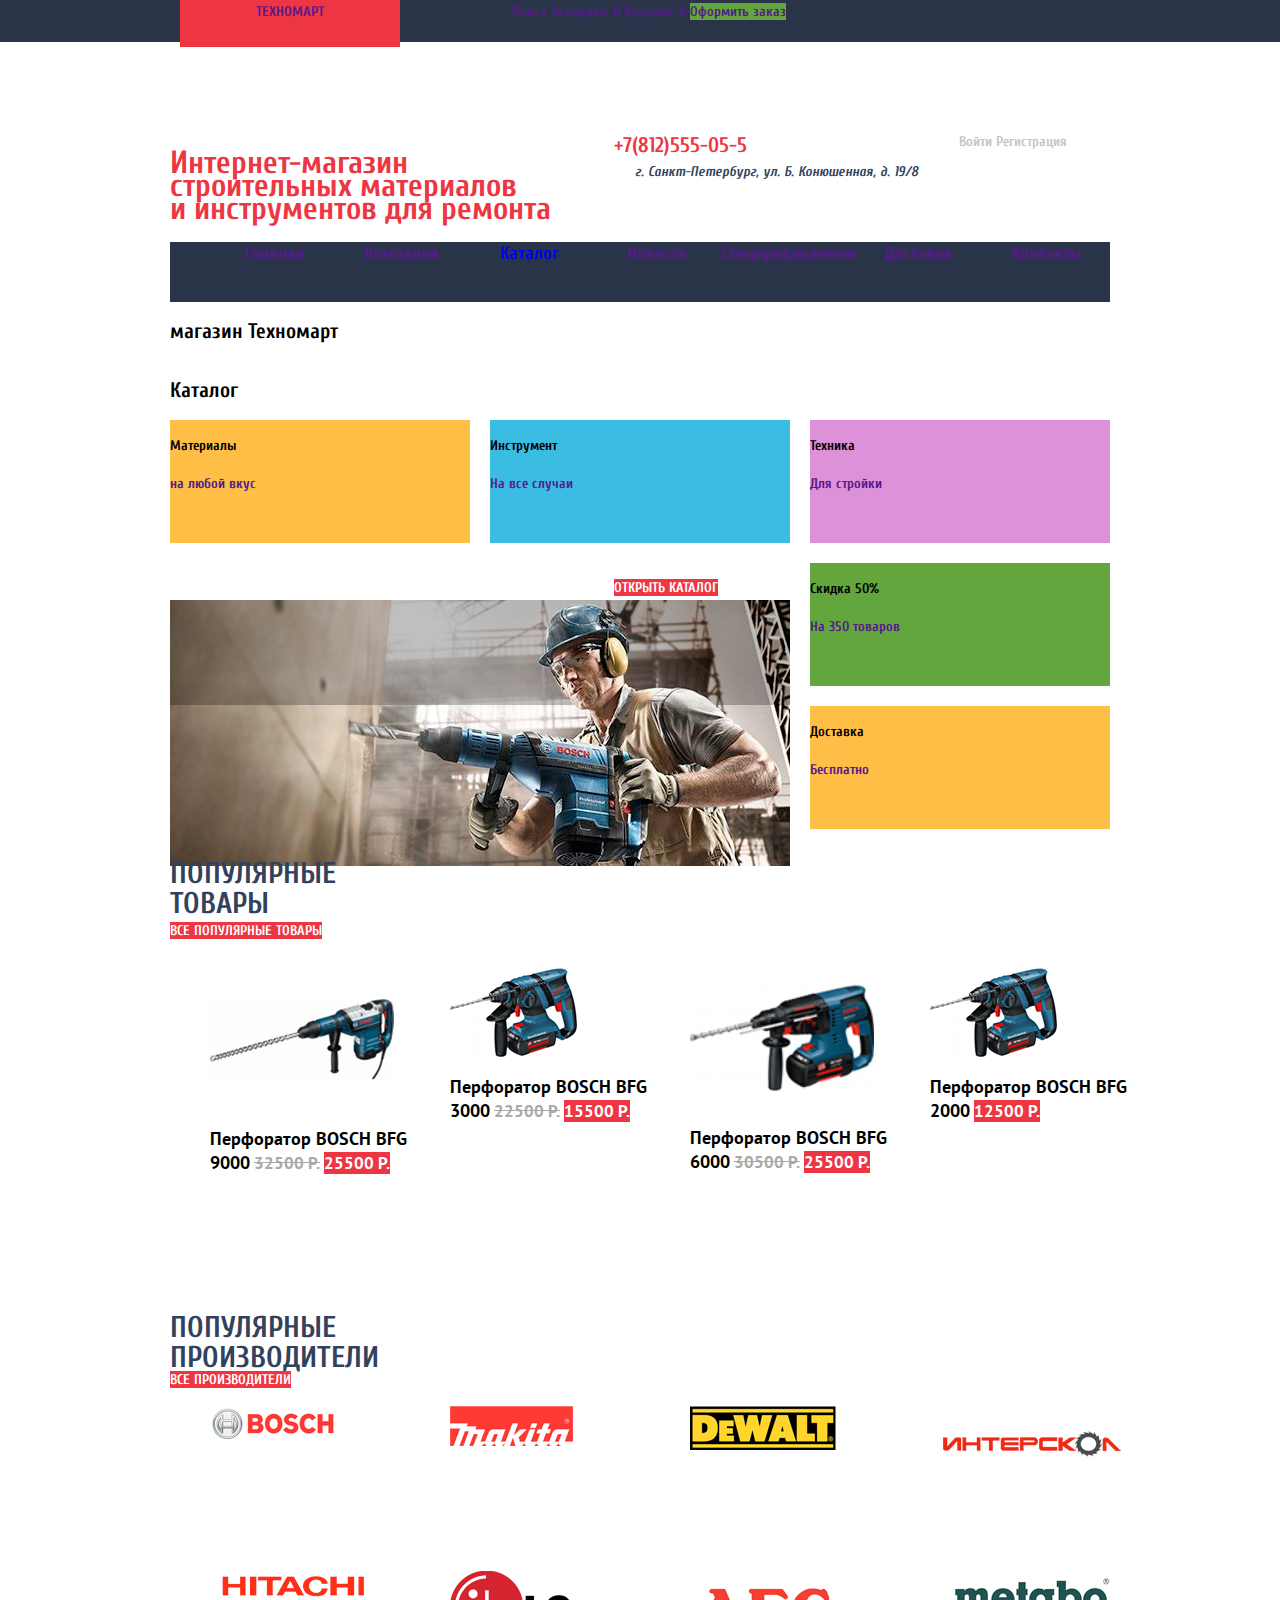
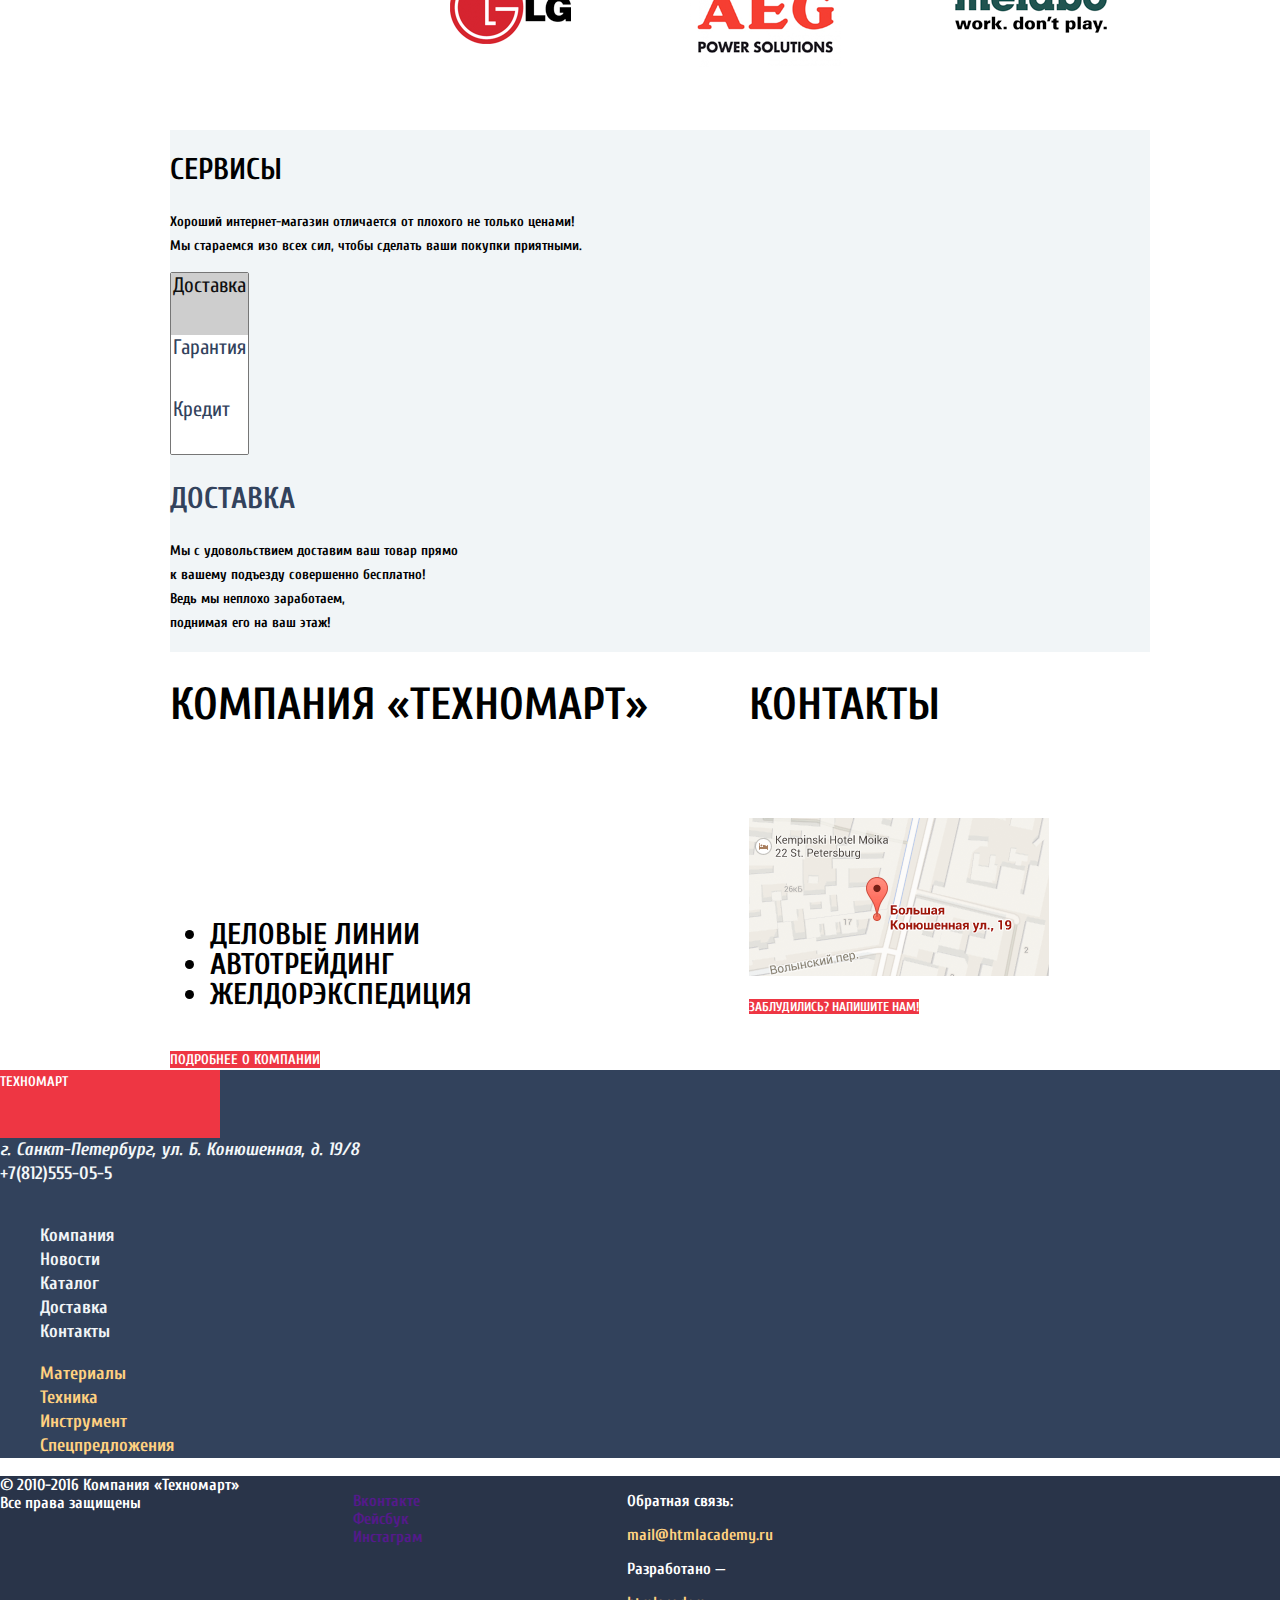
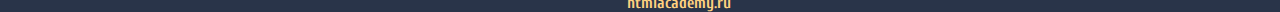
==== commit 60dd190a: "Сделал сетку на гридах" ====
--- a/index.html
+++ b/index.html
@@ -11,11 +11,11 @@
 </head>
 
 <body>
-  <div class="container">
-    <!-----------------------------Main header------------------------->
-    <header class="main-header">
+  <!-----------------------------Main header------------------------->
+  <header class="main-header">
+    <div class="main-header-bar">
       <div class="container">
-        <div class="header-container">
+        <div class="header-wrapper">
           <div class="main-header-logo">
             <a href="">Техномарт</a>
           </div>
@@ -26,219 +26,224 @@
             <a class="ordering" href="">Оформить заказ</a>
           </div>
         </div>
-        <div class="main-header-container">
-          <div class="title">
-            <h1>Интернет-магазин<br>
-              строительных материалов <br>
-              и инструментов для ремонта
-            </h1>
-          </div>
-          <div class="header-contacts-address">
-            <a class="header-contacts" href="tel:+7(812)555-05-55">+7(812)555-05-5</a>
-            <address class="header-address">г. Санкт-Петербург, ул. Б. Конюшенная, д. 19/8</address>
-          </div>
-          <div class="header-button">
-            <a class="header-login" href="">Войти</a>
-            <a class="header-registration" href="">Регистрация</a>
-          </div>
-        </div>
-        <!-----------------------------Nav------------------------------->
-        <nav class="main-nav">
-          <ul class="site-nav">
-            <li><a href="">Главная</a></li>
-            <li><a href="">Компания</a></li>
-            <li><a href="catalog.html">Каталог</a></li>
-            <li><a href="">Новости</a></li>
-            <li><a href="">Спецпредложения</a></li>
-            <li><a href="">Доставка</a></li>
-            <li><a href="">Контакты</a></li>
-          </ul>
-        </nav>
       </div>
-    </header>
-    <!------------------------------main--------------------------------->
-    <main class="main-contanier">
-      <div class="container">
-        <h2>магазин Техномарт</h2>
-        <section class="category">
-          <h2>Каталог</h2>
-          <ul class="category-list">
-            <li class="category-item-materials">
-              <p>Материалы</p>
-              <a class="button" href="">на любой вкус</a>
-            </li>
-            <li class="category-item-tool">
-              <p>Инструмент</p>
-              <a href="">На все случаи</a>
-            </li>
-            <li class="category-item-technic">
-              <p>Техника</p>
-              <a href="">Для стройки</a>
-            </li>
-            <li class="category-slider">
-              <span class="title">Перфораторы</span>
-              <span class="subtitle">Настоящие мужские игрушки</span>
-              <a class="button" href="catalog.html">Открыть каталог</a>
-              <img src="img/catalog/perforator.jpg" width="620" height="266" alt="Перфораторы">
-            </li>
-            <!--<li class="category-slider">
+    </div>
+    <div class="container">
+      <div class="main-header-container">
+        <div class="title">
+          <h1>Интернет-магазин<br>
+            строительных материалов <br>
+            и инструментов для ремонта
+          </h1>
+        </div>
+        <div class="header-contacts-address">
+          <a class="header-contacts" href="tel:+7(812)555-05-55">+7(812)555-05-5</a>
+          <address class="header-address">г. Санкт-Петербург, ул. Б. Конюшенная, д. 19/8</address>
+        </div>
+        <div class="header-button">
+          <a class="header-login" href="">Войти</a>
+          <a class="header-registration" href="">Регистрация</a>
+        </div>
+      </div>
+      <!-----------------------------Nav------------------------------->
+      <nav class="main-nav">
+        <ul class="site-nav">
+          <li><a href="">Главная</a></li>
+          <li><a href="">Компания</a></li>
+          <li><a href="catalog.html">Каталог</a></li>
+          <li><a href="">Новости</a></li>
+          <li><a href="">Спецпредложения</a></li>
+          <li><a href="">Доставка</a></li>
+          <li><a href="">Контакты</a></li>
+        </ul>
+      </nav>
+    </div>
+  </header>
+  <!------------------------------main--------------------------------->
+  <div class="container"></div>
+  <main class="main-contanier">
+    <div class="container">
+      <h2>магазин Техномарт</h2>
+      <section class="category">
+        <h2>Каталог</h2>
+        <ul class="category-list">
+          <li class="category-item-materials">
+            <p>Материалы</p>
+            <a class="button" href="">на любой вкус</a>
+          </li>
+          <li class="category-item-tool">
+            <p>Инструмент</p>
+            <a href="">На все случаи</a>
+          </li>
+          <li class="category-item-technic">
+            <p>Техника</p>
+            <a href="">Для стройки</a>
+          </li>
+          <li class="category-slider">
+            <span class="title">Перфораторы</span>
+            <span class="subtitle">Настоящие мужские игрушки</span>
+            <a class="button" href="catalog.html">Открыть каталог</a>
+            <img src="img/catalog/perforator.jpg" width="620" height="266" alt="Перфораторы">
+          </li>
+          <!--<li class="category-slider">
               <span class="title">Дрели</span>
               <span class="subtitle">Соседям на радость!</span>
               <a class="button" href="catalog.html">Открыть каталог</a>
               <img src="img/catalog/drill.jpg" width="620" height="266" alt="Дрели">
             </li>-->
-            <li class="category-item-discount">
-              <p>Скидка 50%</p>
-              <a href="">На 350 товаров</a>
-            </li>
-            <li class="category-item-delivery">
-              <p>Доставка</p>
-              <a href="">Бесплатно</a>
-            </li>
+          <li class="category-item-discount">
+            <p>Скидка 50%</p>
+            <a href="">На 350 товаров</a>
+          </li>
+          <li class="category-item-delivery">
+            <p>Доставка</p>
+            <a href="">Бесплатно</a>
+          </li>
+        </ul>
+      </section>
+      <section class="popular-product">
+        <h3>Популярные товары</h3>
+        <a class="popular-product-item" href="">все популярные товары</a>
+        <ul class="product-list">
+          <li class="product-item">
+            <a href="">
+              <img src="img/popular-product/perforator-bosch-bfg-9000.svg" width="184" height="164"
+                alt="Перфоратор BOSCH BFG 9000"> <br>
+              <span class="perforator">Перфоратор BOSCH BFG 9000</span>
+              <s>32500 Р.</s>
+              <span class="price">25500 Р.</span>
+            </a>
+          </li>
+          <li class="product-item">
+            <a href="">
+              <img src="img/popular-product/perforator-bosch-bfg-3000.svg" width="127" height="112"
+                alt="Перфоратор BOSCH BFG 3000"> <br>
+              <span class="perforator">Перфоратор BOSCH BFG 3000</span>
+              <s>22500 Р.</s>
+              <span class="price">15500 Р.</span>
+            </a>
+          </li>
+          <li class="product-item">
+            <a href="">
+              <img src="img/popular-product/perforator-bosch-bfg-6000.svg" width="184" height="164"
+                alt="Перфоратор BOSCH BFG 9000"> <br>
+              <span class="perforator">Перфоратор BOSCH BFG 6000</span>
+              <s>30500 Р.</s>
+              <span class="price">25500 Р.</span>
+            </a>
+          </li>
+          <li class="product-item">
+            <a href="">
+              <img src="img/popular-product//perforator-bosch-bfg-3000.svg" width="127" height="112"
+                alt="Перфоратор BOSCH BFG 9000"> <br>
+              <span class="perforator">Перфоратор BOSCH BFG 2000</span>
+              <span class="price">12500 Р.</span>
+            </a>
+          </li>
+        </ul>
+      </section>
+      <section class="popular-manufacturers">
+        <h2>Популярные производители</h2>
+        <a class="popular-manufacturers-item" href="">все производители</a>
+        <ul class="popular-manufacturers-list">
+          <li class="manufacturers-item">
+            <a href="">
+              <img src="img/popular-manufacturers/bosch.svg" width="126" height="37" alt="BOSCH">
+            </a>
+          </li>
+          <li class="manufacturers-item">
+            <a href="">
+              <img src="img/popular-manufacturers/makita.svg" width="123" height="40" alt="Makita">
+            </a>
+          </li>
+          <li class="manufacturers-item">
+            <a href="">
+              <img src="img/popular-manufacturers/dewalt.svg" width="146" height="44" alt="DeWalt">
+            </a>
+          </li>
+          <li class="manufacturers-item">
+            <a href="">
+              <img src="img/popular-manufacturers/interskol.svg" width="200" height="75" alt="Интер">
+            </a>
+          </li>
+          <li class="manufacturers-item">
+            <a href="">
+              <img src="img/popular-manufacturers/hitachi.svg" width="169" height="31" alt="Hitachi">
+            </a>
+          </li>
+          <li class="manufacturers-item">
+            <a href="">
+              <img src="img/popular-manufacturers/lg.svg" width="121" height="73" alt="LG">
+            </a>
+          </li>
+          <li class="manufacturers-item">
+            <a href="">
+              <img src="img/popular-manufacturers/aeg.svg" width="151" height="96" alt="AEG">
+            </a>
+          </li>
+          <li class="manufacturers-item">
+            <a href="">
+              <img src="img/popular-manufacturers/metabo.svg" width="204" height="69" alt="Metabo">
+            </a>
+          </li>
+        </ul>
+      </section>
+      <section class="service">
+        <h2 class="service-title">Сервисы</h2>
+        <p>
+          Хороший интернет-магазин отличается от плохого не только ценами! <br>
+          Мы стараемся изо всех сил, чтобы сделать ваши покупки приятными.
+        </p>
+        <select class="service-items" name="service" multiple size="3">
+          <option selected>Доставка</option>
+          <option>Гарантия</option>
+          <option>Кредит</option>
+        </select>
+        <h2 class="service-delivery">Доставка</h2>
+        <p>
+          Мы с удовольствием доставим ваш товар прямо <br>
+          к вашему подъезду совершенно бесплатно! <br>
+          Ведь мы неплохо заработаем, <br>
+          поднимая его на ваш этаж!
+        </p>
+      </section>
+      <section class="info">
+        <div class="info-item-company">
+          <h2>Компания «Техномарт»</h2>
+          <p>
+            Настоящий мужской шоппинг начинается здесь! Огромный выбор товаров для <br>
+            ремонта и строительства не оставит равнодушными любителей сэкономить <br>
+            на гастарбайтерах.
+          </p>
+          <p>
+            Мы можем доставить ваш товар в самые отдаленные точки России! <br>
+            Техномарт работает со многими транспортными компаниями:
+          </p>
+          <ul>
+            <li>Деловые линии</li>
+            <li>Автотрейдинг</li>
+            <li>ЖелДорЭкспедиция</li>
           </ul>
-        </section>
-        <section class="popular-product">
-          <h3>Популярные товары</h3>
-          <a class="popular-product-item" href="">все популярные товары</a>
-          <ul class="product-list">
-            <li class="product-item">
-              <a href="">
-                <img src="img/popular-product/perforator-bosch-bfg-9000.svg" width="184" height="164"
-                  alt="Перфоратор BOSCH BFG 9000"> <br>
-                <span class="perforator">Перфоратор BOSCH BFG 9000</span>
-                <s>32500 Р.</s>
-                <span class="price">25500 Р.</span>
-              </a>
-            </li>
-            <li class="product-item">
-              <a href="">
-                <img src="img/popular-product/perforator-bosch-bfg-3000.svg" width="127" height="112"
-                  alt="Перфоратор BOSCH BFG 3000"> <br>
-                <span class="perforator">Перфоратор BOSCH BFG 3000</span>
-                <s>22500 Р.</s>
-                <span class="price">15500 Р.</span>
-              </a>
-            </li>
-            <li class="product-item">
-              <a href="">
-                <img src="img/popular-product/perforator-bosch-bfg-6000.svg" width="184" height="164"
-                  alt="Перфоратор BOSCH BFG 9000"> <br>
-                <span class="perforator">Перфоратор BOSCH BFG 6000</span>
-                <s>30500 Р.</s>
-                <span class="price">25500 Р.</span>
-              </a>
-            </li>
-            <li class="product-item">
-              <a href="">
-                <img src="img/popular-product//perforator-bosch-bfg-3000.svg" width="127" height="112"
-                  alt="Перфоратор BOSCH BFG 9000"> <br>
-                <span class="perforator">Перфоратор BOSCH BFG 2000</span>
-                <span class="price">12500 Р.</span>
-              </a>
-            </li>
-          </ul>
-        </section>
-        <section class="popular-manufacturers">
-          <h2>Популярные производители</h2>
-          <a class="popular-manufacturers-item" href="">все производители</a>
-          <ul class="popular-manufacturers-list">
-            <li class="manufacturers-item">
-              <a href="">
-                <img src="img/popular-manufacturers/bosch.svg" width="126" height="37" alt="BOSCH">
-              </a>
-            </li>
-            <li class="manufacturers-item">
-              <a href="">
-                <img src="img/popular-manufacturers/makita.svg" width="123" height="40" alt="Makita">
-              </a>
-            </li>
-            <li class="manufacturers-item">
-              <a href="">
-                <img src="img/popular-manufacturers/dewalt.svg" width="146" height="44" alt="DeWalt">
-              </a>
-            </li>
-            <li class="manufacturers-item">
-              <a href="">
-                <img src="img/popular-manufacturers/interskol.svg" width="200" height="75" alt="Интер">
-              </a>
-            </li>
-            <li class="manufacturers-item">
-              <a href="">
-                <img src="img/popular-manufacturers/hitachi.svg" width="169" height="31" alt="Hitachi">
-              </a>
-            </li>
-            <li class="manufacturers-item">
-              <a href="">
-                <img src="img/popular-manufacturers/lg.svg" width="121" height="73" alt="LG">
-              </a>
-            </li>
-            <li class="manufacturers-item">
-              <a href="">
-                <img src="img/popular-manufacturers/aeg.svg" width="151" height="96" alt="AEG">
-              </a>
-            </li>
-            <li class="manufacturers-item">
-              <a href="">
-                <img src="img/popular-manufacturers/metabo.svg" width="204" height="69" alt="Metabo">
-              </a>
-            </li>
-          </ul>
-        </section>
-        <section class="service">
-          <h2 class="service-title">Сервисы</h2>
+          <a class="info-company" href="">Подробнее о компании</a>
+        </div>
+        <div class="info-item-contacts">
+          <h2 class="contacts">Контакты</h2>
           <p>
-            Хороший интернет-магазин отличается от плохого не только ценами! <br>
-            Мы стараемся изо всех сил, чтобы сделать ваши покупки приятными.
+            Вы можете забрать товар сами, <br>
+            заехав в наш офис:
           </p>
-          <select class="service-items" name="service" multiple size="3">
-            <option selected>Доставка</option>
-            <option>Гарантия</option>
-            <option>Кредит</option>
-          </select>
-          <h2 class="service-delivery">Доставка</h2>
+          <img src="img/maps/maps.svg" width="300" height="158" alt="г. Санкт-Петербург, ул. Б. Конюшенная, д. 19/8">
           <p>
-            Мы с удовольствием доставим ваш товар прямо <br>
-            к вашему подъезду совершенно бесплатно! <br>
-            Ведь мы неплохо заработаем, <br>
-            поднимая его на ваш этаж!
+            <a class="email" href="">Заблудились? Напишите нам!</a>
           </p>
-        </section>
-        <section class="info">
-          <div class="info-item-company">
-            <h2>Компания «Техномарт»</h2>
-            <p>
-              Настоящий мужской шоппинг начинается здесь! Огромный выбор товаров для <br>
-              ремонта и строительства не оставит равнодушными любителей сэкономить <br>
-              на гастарбайтерах.
-            </p>
-            <p>
-              Мы можем доставить ваш товар в самые отдаленные точки России! <br>
-              Техномарт работает со многими транспортными компаниями:
-            </p>
-            <ul>
-              <li>Деловые линии</li>
-              <li>Автотрейдинг</li>
-              <li>ЖелДорЭкспедиция</li>
-            </ul>
-            <a class="info-company" href="">Подробнее о компании</a>
-          </div>
-          <div class="info-item-contacts">
-            <h2 class="contacts">Контакты</h2>
-            <p>
-              Вы можете забрать товар сами, <br>
-              заехав в наш офис:
-            </p>
-            <img src="img/maps/maps.svg" width="300" height="158" alt="г. Санкт-Петербург, ул. Б. Конюшенная, д. 19/8">
-            <p>
-              <a class="email" href="">Заблудились? Напишите нам!</a>
-            </p>
-          </div>
-        </section>
-      </div>
-    </main>
-    <!------------------------------footer------------------------>
-    <footer class="main-footer">
-      <div class="container">
+        </div>
+      </section>
+    </div>
+  </main>
+  <!------------------------------footer------------------------>
+  <footer class="main-footer">
+    <div class="footer">
+      <div class="container-footer-one">
         <div class="footer-up">
           <div class="left-footer-up">
             <a class="main-footer-title" href="">Техномарт</a>
@@ -265,6 +270,8 @@
             </nav>
           </div>
         </div>
+      </div>
+      <div class="container-footer-two">
         <div class="communication">
           <div class="copyright">
             © 2010-2016 Компания «Техномарт»<br>Все права защищены
@@ -290,8 +297,7 @@
           </div>
         </div>
       </div>
-    </footer>
-  </div>
+    </div>
+  </footer>
 </body>
-
-</html>+</html>
--- a/css/style.css
+++ b/css/style.css
@@ -51,18 +51,12 @@
 
 .container {
   width: 940px;
+  max-width: 940px;
   margin: 0 auto;
-  min-height: 100%;
+  height: 100%;
   display: grid;
   grid-template-rows: min-content 1fr min-content;
   align-content: start;
-}
-
-.header-container {
-    display: grid;
-    grid-template-columns: repeat(4, auto);
-    height: 42px;
-    background-color: var(--basic-dark-blue);
 }
 
 .main-header-logo {
@@ -74,14 +68,28 @@
     text-transform: uppercase;
 }
 
+.main-header-bar {
+  max-width: 100%;
+  background-color: var(--basic-dark-blue);
+}
+
+.header-wrapper {
+  display: grid;
+  grid-template-columns: repeat(4, auto);
+  width: 940px;
+  height: 42px;
+  margin: auto 0;
+  padding: 0 10px;
+}
+
 .header-inner {
-    font-style: 18px;
-    line-height: 24px;
+  font-style: 18px;
+  line-height: 24px;
 }
 
 .search {
-    width: 24px;
-    height: 45px;
+  width: 24px;
+  height: 45px;
 }
 
 .search:focus {
@@ -131,12 +139,14 @@
 }
 
 .header-contacts {
+  justify-self: center;
   font-size: 21px;
   line-height: 30px;
   color: var(--basic-red);
 }
 
 .header-address {
+  justify-self: center;
   font-size: 14px;
   line-height: 24px;
   color: var(--basic-extra-blue);
@@ -438,8 +448,16 @@
 
 /*=================footer=============================*/
 
+.footer {
+  width: 100%;
+}
+
+.container-footer-one {
+  background-color: var(--basic-extra-blue);
+}
+
 .footer-up {
-  background-color: var(--basic-extra-blue);
+  width: 940px;
 }
 
 .left-footer-up {
@@ -479,12 +497,16 @@
   color: var(--special-ligth-orange-yellow);
 }
 
+.container-footer-two {
+  background-color: var(--basic-dark-blue);
+}
+
 .communication {
-  display: grid;
-  grid-template-columns: repeat(3, 1fr);
+  width: 940px;
   font-size: 16px;
   line-height: 18px;
-  background-color: var(--basic-dark-blue);
+  display: grid;
+  grid-template-columns: repeat(3, 1fr);
 }
 
 .copyright {
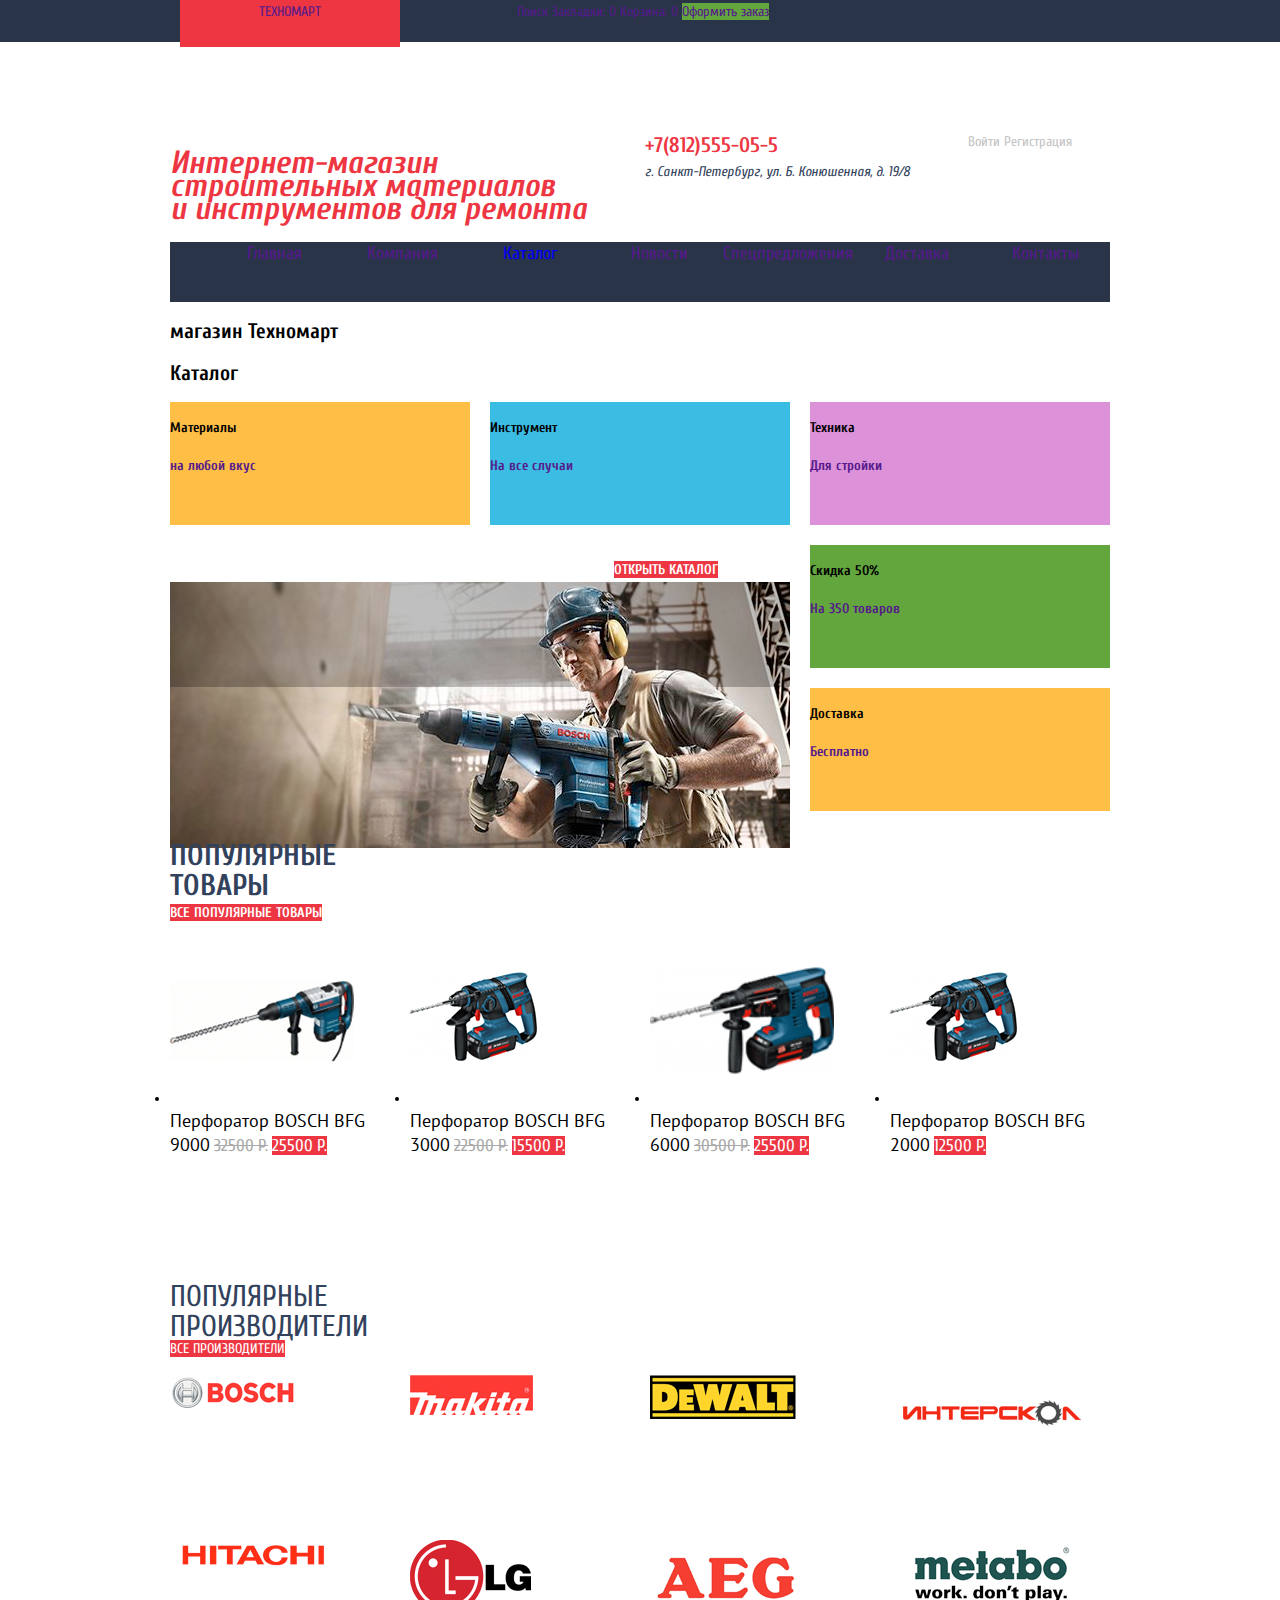
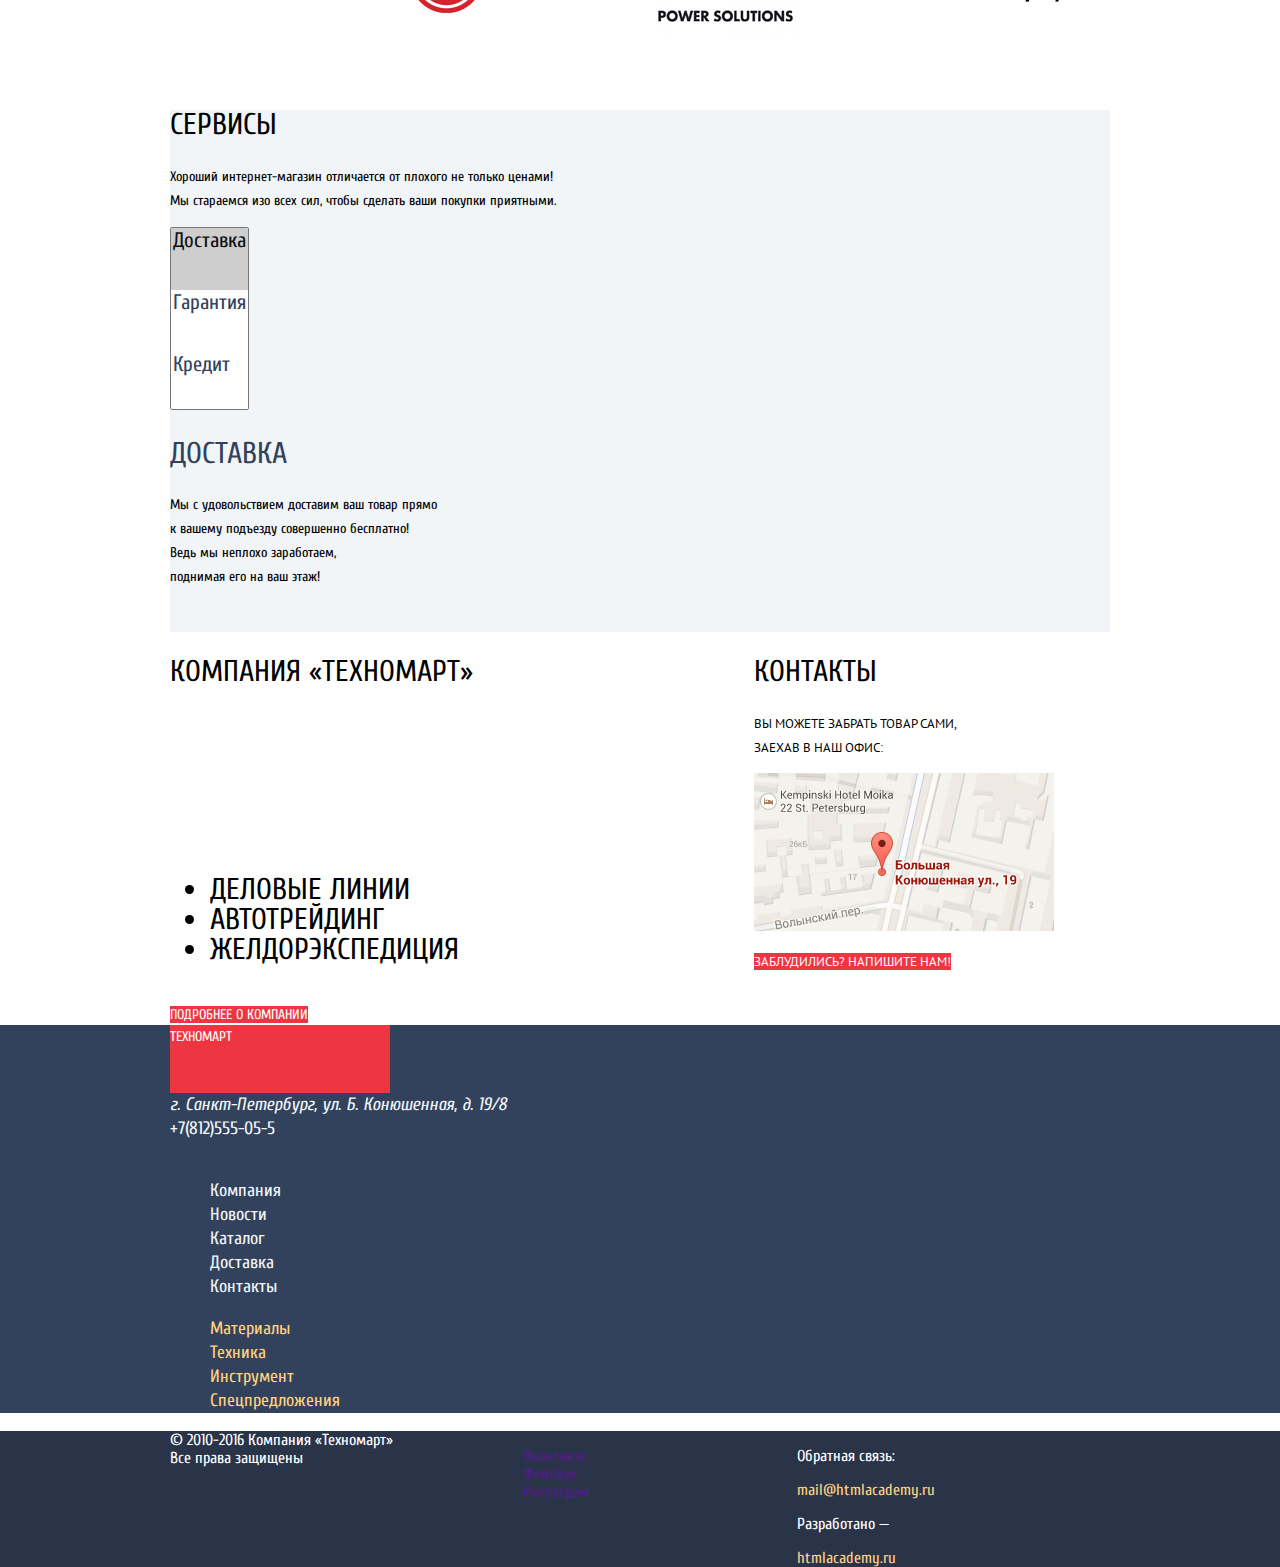
==== commit bf58d4d7: "Сетка на гридах" ====
--- a/index.html
+++ b/index.html
@@ -60,189 +60,186 @@
     </div>
   </header>
   <!------------------------------main--------------------------------->
-  <div class="container"></div>
   <main class="main-contanier">
-    <div class="container">
-      <h2>магазин Техномарт</h2>
-      <section class="category">
-        <h2>Каталог</h2>
-        <ul class="category-list">
-          <li class="category-item-materials">
-            <p>Материалы</p>
-            <a class="button" href="">на любой вкус</a>
-          </li>
-          <li class="category-item-tool">
-            <p>Инструмент</p>
-            <a href="">На все случаи</a>
-          </li>
-          <li class="category-item-technic">
-            <p>Техника</p>
-            <a href="">Для стройки</a>
-          </li>
-          <li class="category-slider">
-            <span class="title">Перфораторы</span>
-            <span class="subtitle">Настоящие мужские игрушки</span>
-            <a class="button" href="catalog.html">Открыть каталог</a>
-            <img src="img/catalog/perforator.jpg" width="620" height="266" alt="Перфораторы">
-          </li>
-          <!--<li class="category-slider">
+    <h2 class="visually-hidden">магазин Техномарт</h2>
+    <section class="category">
+      <h2 class="visually-hidden">Каталог</h2>
+      <ul class="category-list">
+        <li class="category-item-materials">
+          <p>Материалы</p>
+          <a class="button" href="">на любой вкус</a>
+        </li>
+        <li class="category-item-tool">
+          <p>Инструмент</p>
+          <a href="">На все случаи</a>
+        </li>
+        <li class="category-item-technic">
+          <p>Техника</p>
+          <a href="">Для стройки</a>
+        </li>
+        <li class="category-slider">
+          <span class="title">Перфораторы</span>
+          <span class="subtitle">Настоящие мужские игрушки</span>
+          <a class="button" href="catalog.html">Открыть каталог</a>
+          <img src="img/catalog/perforator.jpg" width="620" height="266" alt="Перфораторы">
+        </li>
+        <!--<li class="category-slider">
               <span class="title">Дрели</span>
               <span class="subtitle">Соседям на радость!</span>
               <a class="button" href="catalog.html">Открыть каталог</a>
               <img src="img/catalog/drill.jpg" width="620" height="266" alt="Дрели">
             </li>-->
-          <li class="category-item-discount">
-            <p>Скидка 50%</p>
-            <a href="">На 350 товаров</a>
-          </li>
-          <li class="category-item-delivery">
-            <p>Доставка</p>
-            <a href="">Бесплатно</a>
-          </li>
+        <li class="category-item-discount">
+          <p>Скидка 50%</p>
+          <a href="">На 350 товаров</a>
+        </li>
+        <li class="category-item-delivery">
+          <p>Доставка</p>
+          <a href="">Бесплатно</a>
+        </li>
+      </ul>
+    </section>
+    <section class="popular-product">
+      <h3>Популярные товары</h3>
+      <a class="popular-product-item" href="">все популярные товары</a>
+      <ul class="product-list">
+        <li class="product-item">
+          <a href="">
+            <img src="img/popular-product/perforator-bosch-bfg-9000.svg" width="184" height="164"
+              alt="Перфоратор BOSCH BFG 9000"> <br>
+            <span class="perforator">Перфоратор BOSCH BFG 9000</span>
+            <s>32500 Р.</s>
+            <span class="price">25500 Р.</span>
+          </a>
+        </li>
+        <li class="product-item">
+          <a href="">
+            <img class="img-perforator" src="img/popular-product/perforator-bosch-bfg-3000.svg" width="127" height="112"
+              alt="Перфоратор BOSCH BFG 3000"> <br>
+            <span class="perforator">Перфоратор BOSCH BFG 3000</span>
+            <s>22500 Р.</s>
+            <span class="price">15500 Р.</span>
+          </a>
+        </li>
+        <li class="product-item">
+          <a href="">
+            <img src="img/popular-product/perforator-bosch-bfg-6000.svg" width="184" height="164"
+              alt="Перфоратор BOSCH BFG 9000"> <br>
+            <span class="perforator">Перфоратор BOSCH BFG 6000</span>
+            <s>30500 Р.</s>
+            <span class="price">25500 Р.</span>
+          </a>
+        </li>
+        <li class="product-item">
+          <a href="">
+            <img class="img-perforator" src="img/popular-product//perforator-bosch-bfg-3000.svg" width="127"
+              height="112" alt="Перфоратор BOSCH BFG 9000"> <br>
+            <span class="perforator">Перфоратор BOSCH BFG 2000</span>
+            <span class="price">12500 Р.</span>
+          </a>
+        </li>
+      </ul>
+    </section>
+    <section class="popular-manufacturers">
+      <h2>Популярные производители</h2>
+      <a class="popular-manufacturers-item" href="">все производители</a>
+      <ul class="popular-manufacturers-list">
+        <li class="manufacturers-item">
+          <a href="">
+            <img src="img/popular-manufacturers/bosch.svg" width="126" height="37" alt="BOSCH">
+          </a>
+        </li>
+        <li class="manufacturers-item">
+          <a href="">
+            <img src="img/popular-manufacturers/makita.svg" width="123" height="40" alt="Makita">
+          </a>
+        </li>
+        <li class="manufacturers-item">
+          <a href="">
+            <img src="img/popular-manufacturers/dewalt.svg" width="146" height="44" alt="DeWalt">
+          </a>
+        </li>
+        <li class="manufacturers-item">
+          <a href="">
+            <img src="img/popular-manufacturers/interskol.svg" width="200" height="75" alt="Интер">
+          </a>
+        </li>
+        <li class="manufacturers-item">
+          <a href="">
+            <img src="img/popular-manufacturers/hitachi.svg" width="169" height="31" alt="Hitachi">
+          </a>
+        </li>
+        <li class="manufacturers-item">
+          <a href="">
+            <img src="img/popular-manufacturers/lg.svg" width="121" height="73" alt="LG">
+          </a>
+        </li>
+        <li class="manufacturers-item">
+          <a href="">
+            <img src="img/popular-manufacturers/aeg.svg" width="151" height="96" alt="AEG">
+          </a>
+        </li>
+        <li class="manufacturers-item">
+          <a href="">
+            <img src="img/popular-manufacturers/metabo.svg" width="204" height="69" alt="Metabo">
+          </a>
+        </li>
+      </ul>
+    </section>
+    <section class="service">
+      <h2 class="service-title">Сервисы</h2>
+      <p>
+        Хороший интернет-магазин отличается от плохого не только ценами! <br>
+        Мы стараемся изо всех сил, чтобы сделать ваши покупки приятными.
+      </p>
+      <select class="service-items" name="service" multiple size="3">
+        <option selected>Доставка</option>
+        <option>Гарантия</option>
+        <option>Кредит</option>
+      </select>
+      <h2 class="service-delivery">Доставка</h2>
+      <p>
+        Мы с удовольствием доставим ваш товар прямо <br>
+        к вашему подъезду совершенно бесплатно! <br>
+        Ведь мы неплохо заработаем, <br>
+        поднимая его на ваш этаж!
+      </p>
+    </section>
+    <section class="info">
+      <div class="info-item-company">
+        <h2>Компания «Техномарт»</h2>
+        <p>
+          Настоящий мужской шоппинг начинается здесь! Огромный выбор товаров для <br>
+          ремонта и строительства не оставит равнодушными любителей сэкономить <br>
+          на гастарбайтерах.
+        </p>
+        <p>
+          Мы можем доставить ваш товар в самые отдаленные точки России! <br>
+          Техномарт работает со многими транспортными компаниями:
+        </p>
+        <ul>
+          <li>Деловые линии</li>
+          <li>Автотрейдинг</li>
+          <li>ЖелДорЭкспедиция</li>
         </ul>
-      </section>
-      <section class="popular-product">
-        <h3>Популярные товары</h3>
-        <a class="popular-product-item" href="">все популярные товары</a>
-        <ul class="product-list">
-          <li class="product-item">
-            <a href="">
-              <img src="img/popular-product/perforator-bosch-bfg-9000.svg" width="184" height="164"
-                alt="Перфоратор BOSCH BFG 9000"> <br>
-              <span class="perforator">Перфоратор BOSCH BFG 9000</span>
-              <s>32500 Р.</s>
-              <span class="price">25500 Р.</span>
-            </a>
-          </li>
-          <li class="product-item">
-            <a href="">
-              <img src="img/popular-product/perforator-bosch-bfg-3000.svg" width="127" height="112"
-                alt="Перфоратор BOSCH BFG 3000"> <br>
-              <span class="perforator">Перфоратор BOSCH BFG 3000</span>
-              <s>22500 Р.</s>
-              <span class="price">15500 Р.</span>
-            </a>
-          </li>
-          <li class="product-item">
-            <a href="">
-              <img src="img/popular-product/perforator-bosch-bfg-6000.svg" width="184" height="164"
-                alt="Перфоратор BOSCH BFG 9000"> <br>
-              <span class="perforator">Перфоратор BOSCH BFG 6000</span>
-              <s>30500 Р.</s>
-              <span class="price">25500 Р.</span>
-            </a>
-          </li>
-          <li class="product-item">
-            <a href="">
-              <img src="img/popular-product//perforator-bosch-bfg-3000.svg" width="127" height="112"
-                alt="Перфоратор BOSCH BFG 9000"> <br>
-              <span class="perforator">Перфоратор BOSCH BFG 2000</span>
-              <span class="price">12500 Р.</span>
-            </a>
-          </li>
-        </ul>
-      </section>
-      <section class="popular-manufacturers">
-        <h2>Популярные производители</h2>
-        <a class="popular-manufacturers-item" href="">все производители</a>
-        <ul class="popular-manufacturers-list">
-          <li class="manufacturers-item">
-            <a href="">
-              <img src="img/popular-manufacturers/bosch.svg" width="126" height="37" alt="BOSCH">
-            </a>
-          </li>
-          <li class="manufacturers-item">
-            <a href="">
-              <img src="img/popular-manufacturers/makita.svg" width="123" height="40" alt="Makita">
-            </a>
-          </li>
-          <li class="manufacturers-item">
-            <a href="">
-              <img src="img/popular-manufacturers/dewalt.svg" width="146" height="44" alt="DeWalt">
-            </a>
-          </li>
-          <li class="manufacturers-item">
-            <a href="">
-              <img src="img/popular-manufacturers/interskol.svg" width="200" height="75" alt="Интер">
-            </a>
-          </li>
-          <li class="manufacturers-item">
-            <a href="">
-              <img src="img/popular-manufacturers/hitachi.svg" width="169" height="31" alt="Hitachi">
-            </a>
-          </li>
-          <li class="manufacturers-item">
-            <a href="">
-              <img src="img/popular-manufacturers/lg.svg" width="121" height="73" alt="LG">
-            </a>
-          </li>
-          <li class="manufacturers-item">
-            <a href="">
-              <img src="img/popular-manufacturers/aeg.svg" width="151" height="96" alt="AEG">
-            </a>
-          </li>
-          <li class="manufacturers-item">
-            <a href="">
-              <img src="img/popular-manufacturers/metabo.svg" width="204" height="69" alt="Metabo">
-            </a>
-          </li>
-        </ul>
-      </section>
-      <section class="service">
-        <h2 class="service-title">Сервисы</h2>
+        <a class="info-company" href="">Подробнее о компании</a>
+      </div>
+      <div class="info-item-contacts">
+        <h2>Контакты</h2>
         <p>
-          Хороший интернет-магазин отличается от плохого не только ценами! <br>
-          Мы стараемся изо всех сил, чтобы сделать ваши покупки приятными.
+          Вы можете забрать товар сами, <br>
+          заехав в наш офис:
         </p>
-        <select class="service-items" name="service" multiple size="3">
-          <option selected>Доставка</option>
-          <option>Гарантия</option>
-          <option>Кредит</option>
-        </select>
-        <h2 class="service-delivery">Доставка</h2>
+        <img src="img/maps/maps.svg" width="300" height="158" alt="г. Санкт-Петербург, ул. Б. Конюшенная, д. 19/8">
         <p>
-          Мы с удовольствием доставим ваш товар прямо <br>
-          к вашему подъезду совершенно бесплатно! <br>
-          Ведь мы неплохо заработаем, <br>
-          поднимая его на ваш этаж!
+          <a class="email" href="">Заблудились? Напишите нам!</a>
         </p>
-      </section>
-      <section class="info">
-        <div class="info-item-company">
-          <h2>Компания «Техномарт»</h2>
-          <p>
-            Настоящий мужской шоппинг начинается здесь! Огромный выбор товаров для <br>
-            ремонта и строительства не оставит равнодушными любителей сэкономить <br>
-            на гастарбайтерах.
-          </p>
-          <p>
-            Мы можем доставить ваш товар в самые отдаленные точки России! <br>
-            Техномарт работает со многими транспортными компаниями:
-          </p>
-          <ul>
-            <li>Деловые линии</li>
-            <li>Автотрейдинг</li>
-            <li>ЖелДорЭкспедиция</li>
-          </ul>
-          <a class="info-company" href="">Подробнее о компании</a>
-        </div>
-        <div class="info-item-contacts">
-          <h2 class="contacts">Контакты</h2>
-          <p>
-            Вы можете забрать товар сами, <br>
-            заехав в наш офис:
-          </p>
-          <img src="img/maps/maps.svg" width="300" height="158" alt="г. Санкт-Петербург, ул. Б. Конюшенная, д. 19/8">
-          <p>
-            <a class="email" href="">Заблудились? Напишите нам!</a>
-          </p>
-        </div>
-      </section>
-    </div>
+      </div>
+    </section>
+
   </main>
   <!------------------------------footer------------------------>
-  <footer class="main-footer">
-    <div class="footer">
+  <footer>
       <div class="container-footer-one">
         <div class="footer-up">
           <div class="left-footer-up">
@@ -297,7 +294,7 @@
           </div>
         </div>
       </div>
-    </div>
   </footer>
 </body>
-</html>
+
+</html>--- a/css/style.css
+++ b/css/style.css
@@ -34,7 +34,7 @@
     font-family: "Cuprum", "Arial", sans-serif;
     font-size: 14px;
     line-height: 24px;
-    font-weight: 700;
+    font-weight: 400;
     background-repeat: no-repeat;
 }
 
@@ -48,6 +48,13 @@
 }
 
 /*====================== Grid ============================*/
+
+.main-header {
+  font-family: "Cuprum", "Arial", sans-serif;
+  font-size: 14px;
+  line-height: 24px;
+  font-weight: 400;
+}
 
 .container {
   width: 940px;
@@ -132,6 +139,7 @@
 }
 
 .title {
+  font-style: italic;
   font-size: 16px;
   line-height: 23px;
   color: var(--basic-red);
@@ -139,14 +147,13 @@
 }
 
 .header-contacts {
-  justify-self: center;
+  font-weight: 700;
   font-size: 21px;
   line-height: 30px;
   color: var(--basic-red);
 }
 
 .header-address {
-  justify-self: center;
   font-size: 14px;
   line-height: 24px;
   color: var(--basic-extra-blue);
@@ -170,6 +177,7 @@
 .main-nav {
   width: 940px;
   height: 60px;
+
   text-align: center;
   background-color: var(--basic-dark-blue);
 }
@@ -190,7 +198,15 @@
 
 /*=========================main=====================*/
 
+.main-contanier {
+  width: 940px;
+  margin: 0 auto;
+  padding: 0 10px;
+}
+
 .category-list {
+  font-family: "Cuprum", "Arial", sans-serif;
+  font-weight: bold;
   min-width: 940px;
   display: grid;
   grid-template-columns: 300px 300px 300px;
@@ -274,7 +290,9 @@
 .product-list {
   display: grid;
   grid-template-columns: 220px 220px 220px 220px;
+  grid-template-rows: 318px;
   gap: 20px;
+  padding: 0;
 }
 
 .popular-product h3 {
@@ -289,15 +307,17 @@
 
 .popular-product-item {
   font-family: "Cuprum", "Arail", sans-serif;
+  font-weight: bold;
   font-size: 14px;
   line-height: 18px;
   text-transform: uppercase;
   color: var(--basic-white);
   background-color: var(--basic-red);
 }
-
+s
 .product-item {
-  font-family: "PT Sans";
+  font-family: "PT Sans", "Arail", sans-serif;
+  font-weight: bold;
   width: 220px;
   height: 318px;
   list-style: none;
@@ -317,6 +337,10 @@
   color: var(--basic-gray);
 }
 
+.img-perforator {
+  padding: 22px 0px 30px;
+}
+
 .price {
   font-size: 17px;
   line-height: 18px;
@@ -331,9 +355,12 @@
   display: grid;
   grid-template-columns: 220px 220px 220px 220px;
   gap: 20px;
+  padding: 0;
 }
 
 .popular-manufacturers h2 {
+  font-family: "Cuprum", "Arail", sans-serif;
+  font-weight: normal;
   font-size: 30px;
   line-height: 30px;
   width: 264px;
@@ -364,6 +391,8 @@
 }
 
 .service-title {
+  font-family: "Cuprum", "Arail", sans-serif;
+  font-weight: normal;
   font-size: 30px;
   line-height: 30px;
   text-transform: uppercase;
@@ -372,6 +401,7 @@
 
 .service-title p {
   font-family: "PT Sans", "Ariral", sans-serif;
+  font-weight: normal;
   font-size: 13px;
   line-height: 24px;
   width: 394px;
@@ -399,6 +429,8 @@
 }
 
 .service-delivery {
+  font-family: "Cuprum", "Arail", sans-serif;
+  font-weight: normal;
   font-size: 30px;
   line-height: 30px;
   text-transform: uppercase;
@@ -407,6 +439,7 @@
 
 .service-delivery p {
   font-family: "PT Sans", "Ariral", sans-serif;
+  font-weight: normal;
   font-size: 13px;
   line-height: 24px;
   color: var(--basic-black);
@@ -423,10 +456,24 @@
   color: var(--basic-black);
 }
 
-.info p {
+.info-item-company h2 {
+  font-family: "Cuprum", "Arail", sans-serif;
+  font-weight: normal;
+  font-size: 30px;
+  line-height: 30px;
+}
+
+.info-item-company p {
+  font-family: "PT Sans", "Ariral", sans-serif;
+  font-weight: normal;
   font-size: 13px;
   line-height: 24px;
   color: var(--basic-white);
+}
+
+.info-item-company ul {
+  font-family: "Cuprum", "Arail", sans-serif;
+  font-weight: normal;
 }
 
 .info-company {
@@ -446,18 +493,32 @@
   background-color: var(--basic-red);
 }
 
+.info-item-contacts h2 {
+  font-family: "Cuprum", "Arail", sans-serif;
+  font-weight: normal;
+  font-size: 30px;
+  line-height: 30px;
+  text-transform: uppercase;
+}
+
+.info-item-contacts p {
+  font-family: "PT Sans", "Ariral", sans-serif;
+  font-weight: normal;
+  font-size: 13px;
+  line-height: 24px;
+}
+
 /*=================footer=============================*/
-
-.footer {
-  width: 100%;
-}
 
 .container-footer-one {
   background-color: var(--basic-extra-blue);
 }
 
 .footer-up {
-  width: 940px;
+  font-family: "Cuprum", "Arail", sans-serif;
+  font-weight: normal;
+  max-width: 940px;
+  margin: 0 auto;
 }
 
 .left-footer-up {
@@ -489,6 +550,10 @@
   list-style: none;
 }
 
+.footer-nav {
+  grid-template-columns: repeat(5, auto);
+}
+
 .footer-nav a {
   color: var(--basic-extra-gray);
 }
@@ -502,7 +567,10 @@
 }
 
 .communication {
-  width: 940px;
+  font-family: "Cuprum", "Arail", sans-serif;
+  font-weight: normal;
+  max-width: 940px;
+  margin: 0 auto;
   font-size: 16px;
   line-height: 18px;
   display: grid;
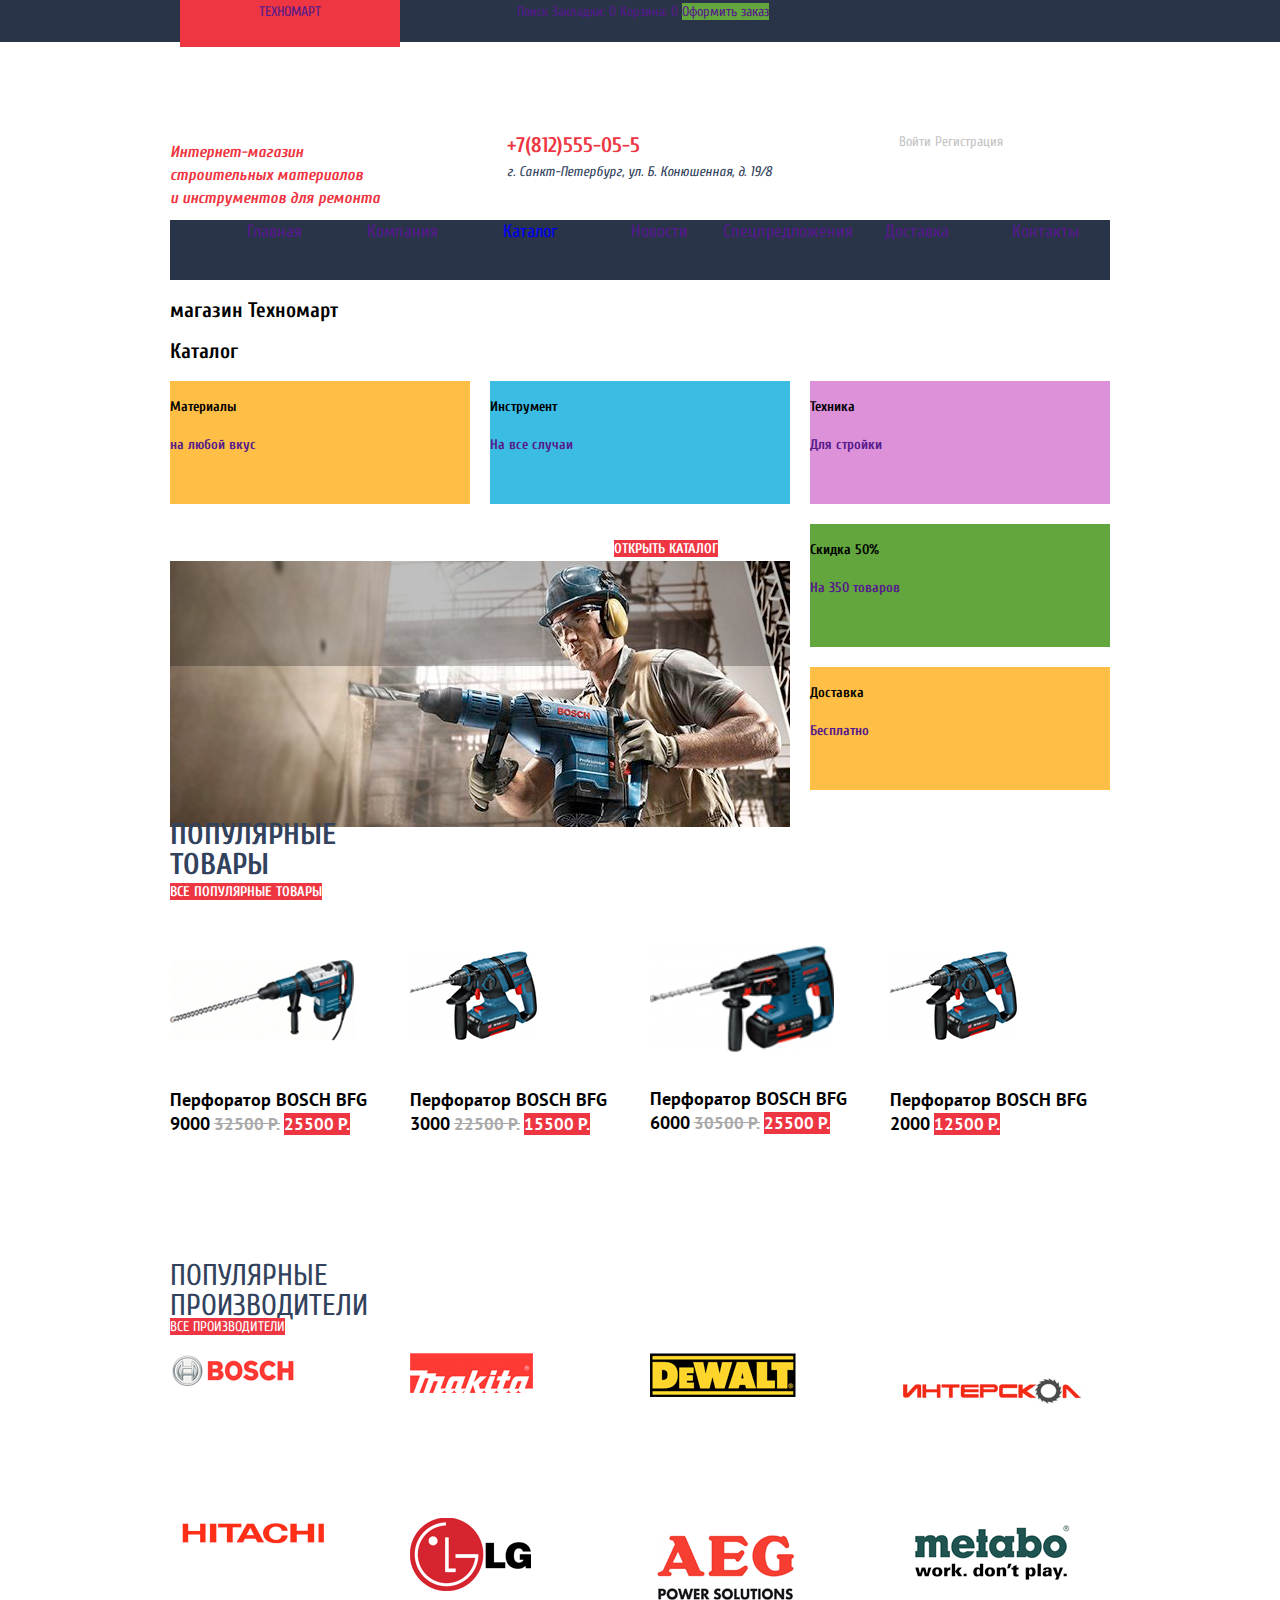
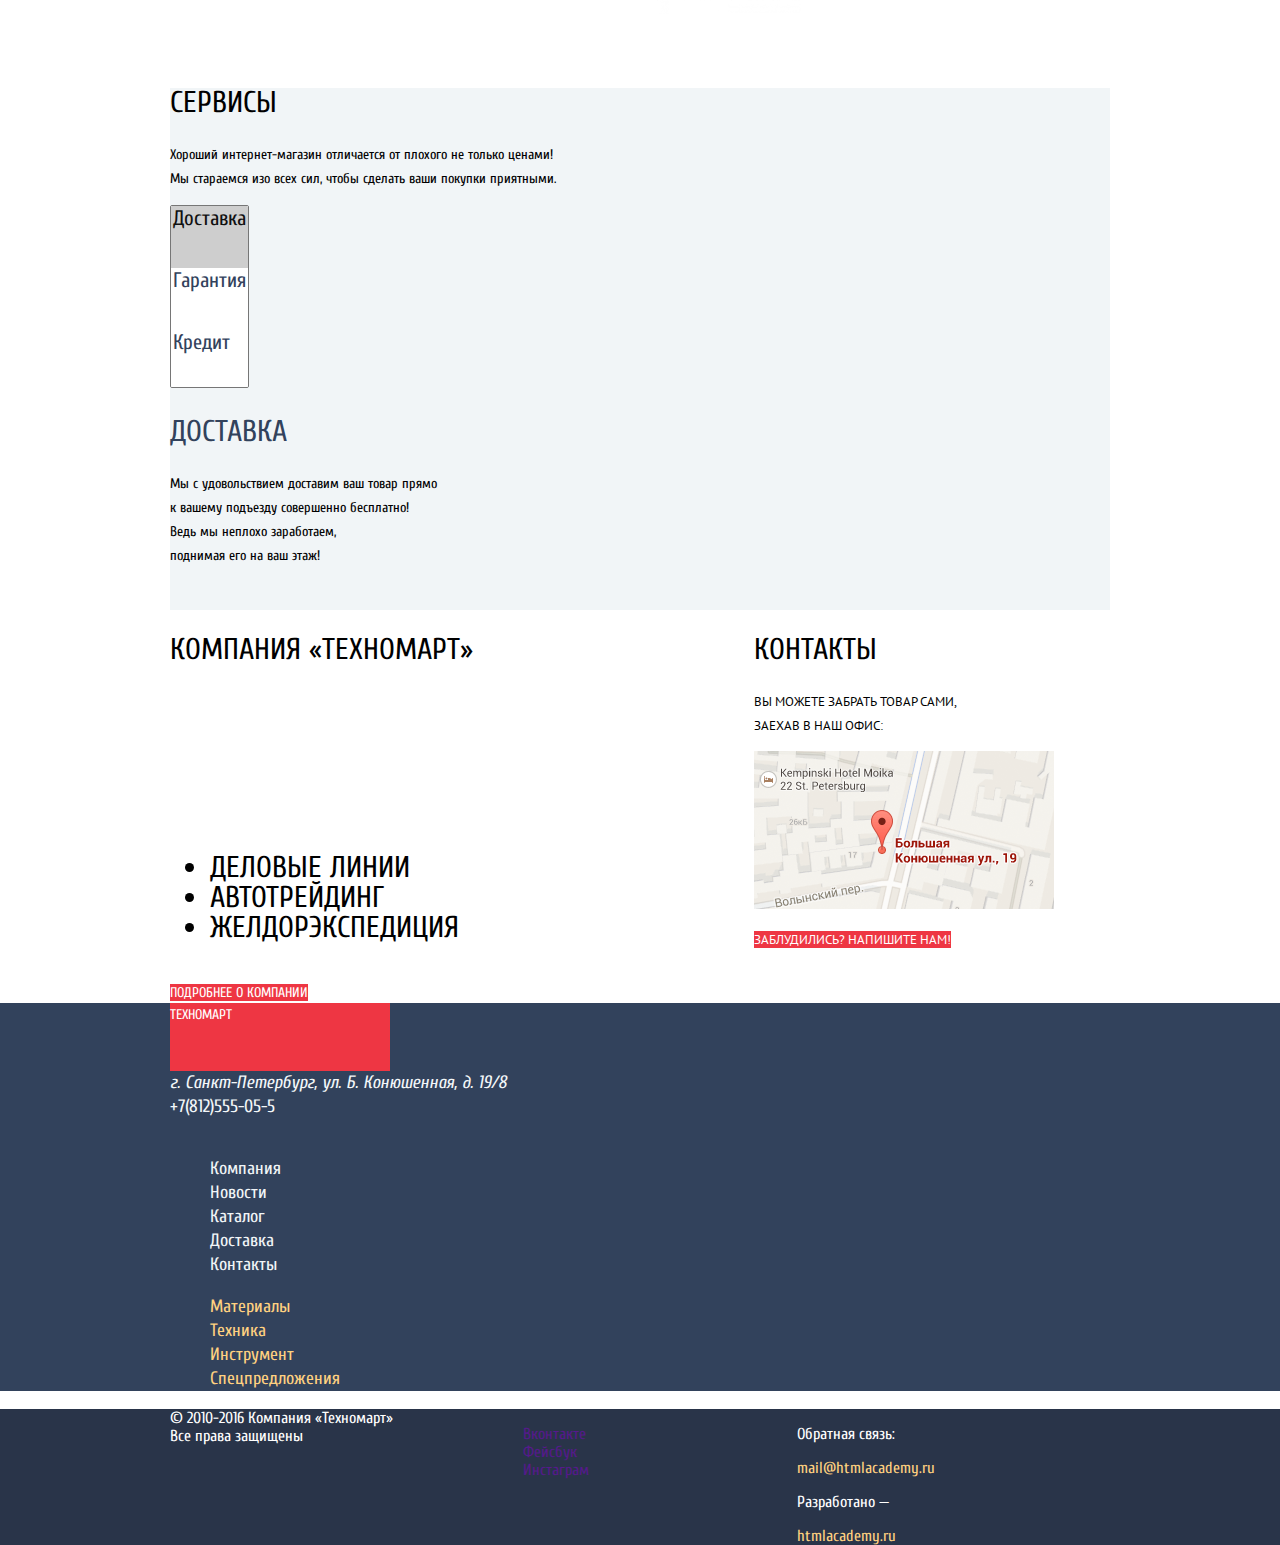
==== commit bdb6ad1e: "Сетка на гридах" ====
--- a/index.html
+++ b/index.html
@@ -30,12 +30,10 @@
     </div>
     <div class="container">
       <div class="main-header-container">
-        <div class="title">
           <h1>Интернет-магазин<br>
             строительных материалов <br>
             и инструментов для ремонта
           </h1>
-        </div>
         <div class="header-contacts-address">
           <a class="header-contacts" href="tel:+7(812)555-05-55">+7(812)555-05-5</a>
           <address class="header-address">г. Санкт-Петербург, ул. Б. Конюшенная, д. 19/8</address>
@@ -296,5 +294,4 @@
       </div>
   </footer>
 </body>
-
-</html>+</html>
--- a/css/style.css
+++ b/css/style.css
@@ -138,7 +138,7 @@
   margin-top: 88px;
 }
 
-.title {
+.main-header-container h1 {
   font-style: italic;
   font-size: 16px;
   line-height: 23px;
@@ -296,7 +296,7 @@
 }
 
 .popular-product h3 {
-  font-family: "Cuprum", "Arail", sans-serif;
+  font-family: "Cuprum", "Arial", sans-serif;
   font-size: 30px;
   line-height: 30px;
   width: 264px;
@@ -306,7 +306,7 @@
 }
 
 .popular-product-item {
-  font-family: "Cuprum", "Arail", sans-serif;
+  font-family: "Cuprum", "Arial", sans-serif;
   font-weight: bold;
   font-size: 14px;
   line-height: 18px;
@@ -314,9 +314,9 @@
   color: var(--basic-white);
   background-color: var(--basic-red);
 }
-s
+
 .product-item {
-  font-family: "PT Sans", "Arail", sans-serif;
+  font-family: "PT Sans", "Arial", sans-serif;
   font-weight: bold;
   width: 220px;
   height: 318px;
@@ -359,7 +359,7 @@
 }
 
 .popular-manufacturers h2 {
-  font-family: "Cuprum", "Arail", sans-serif;
+  font-family: "Cuprum", "Arial", sans-serif;
   font-weight: normal;
   font-size: 30px;
   line-height: 30px;
@@ -391,7 +391,7 @@
 }
 
 .service-title {
-  font-family: "Cuprum", "Arail", sans-serif;
+  font-family: "Cuprum", "Arial", sans-serif;
   font-weight: normal;
   font-size: 30px;
   line-height: 30px;
@@ -400,7 +400,7 @@
 }
 
 .service-title p {
-  font-family: "PT Sans", "Ariral", sans-serif;
+  font-family: "PT Sans", "Arial", sans-serif;
   font-weight: normal;
   font-size: 13px;
   line-height: 24px;
@@ -429,7 +429,7 @@
 }
 
 .service-delivery {
-  font-family: "Cuprum", "Arail", sans-serif;
+  font-family: "Cuprum", "Arial", sans-serif;
   font-weight: normal;
   font-size: 30px;
   line-height: 30px;
@@ -438,7 +438,7 @@
 }
 
 .service-delivery p {
-  font-family: "PT Sans", "Ariral", sans-serif;
+  font-family: "PT Sans", "Arial", sans-serif;
   font-weight: normal;
   font-size: 13px;
   line-height: 24px;
@@ -457,14 +457,14 @@
 }
 
 .info-item-company h2 {
-  font-family: "Cuprum", "Arail", sans-serif;
+  font-family: "Cuprum", "Arial", sans-serif;
   font-weight: normal;
   font-size: 30px;
   line-height: 30px;
 }
 
 .info-item-company p {
-  font-family: "PT Sans", "Ariral", sans-serif;
+  font-family: "PT Sans", "Arial", sans-serif;
   font-weight: normal;
   font-size: 13px;
   line-height: 24px;
@@ -472,7 +472,7 @@
 }
 
 .info-item-company ul {
-  font-family: "Cuprum", "Arail", sans-serif;
+  font-family: "Cuprum", "Arial", sans-serif;
   font-weight: normal;
 }
 
@@ -494,7 +494,7 @@
 }
 
 .info-item-contacts h2 {
-  font-family: "Cuprum", "Arail", sans-serif;
+  font-family: "Cuprum", "Arial", sans-serif;
   font-weight: normal;
   font-size: 30px;
   line-height: 30px;
@@ -502,7 +502,7 @@
 }
 
 .info-item-contacts p {
-  font-family: "PT Sans", "Ariral", sans-serif;
+  font-family: "PT Sans", "Arial", sans-serif;
   font-weight: normal;
   font-size: 13px;
   line-height: 24px;
@@ -515,7 +515,7 @@
 }
 
 .footer-up {
-  font-family: "Cuprum", "Arail", sans-serif;
+  font-family: "Cuprum", "Arial", sans-serif;
   font-weight: normal;
   max-width: 940px;
   margin: 0 auto;
@@ -567,7 +567,7 @@
 }
 
 .communication {
-  font-family: "Cuprum", "Arail", sans-serif;
+  font-family: "Cuprum", "Arial", sans-serif;
   font-weight: normal;
   max-width: 940px;
   margin: 0 auto;
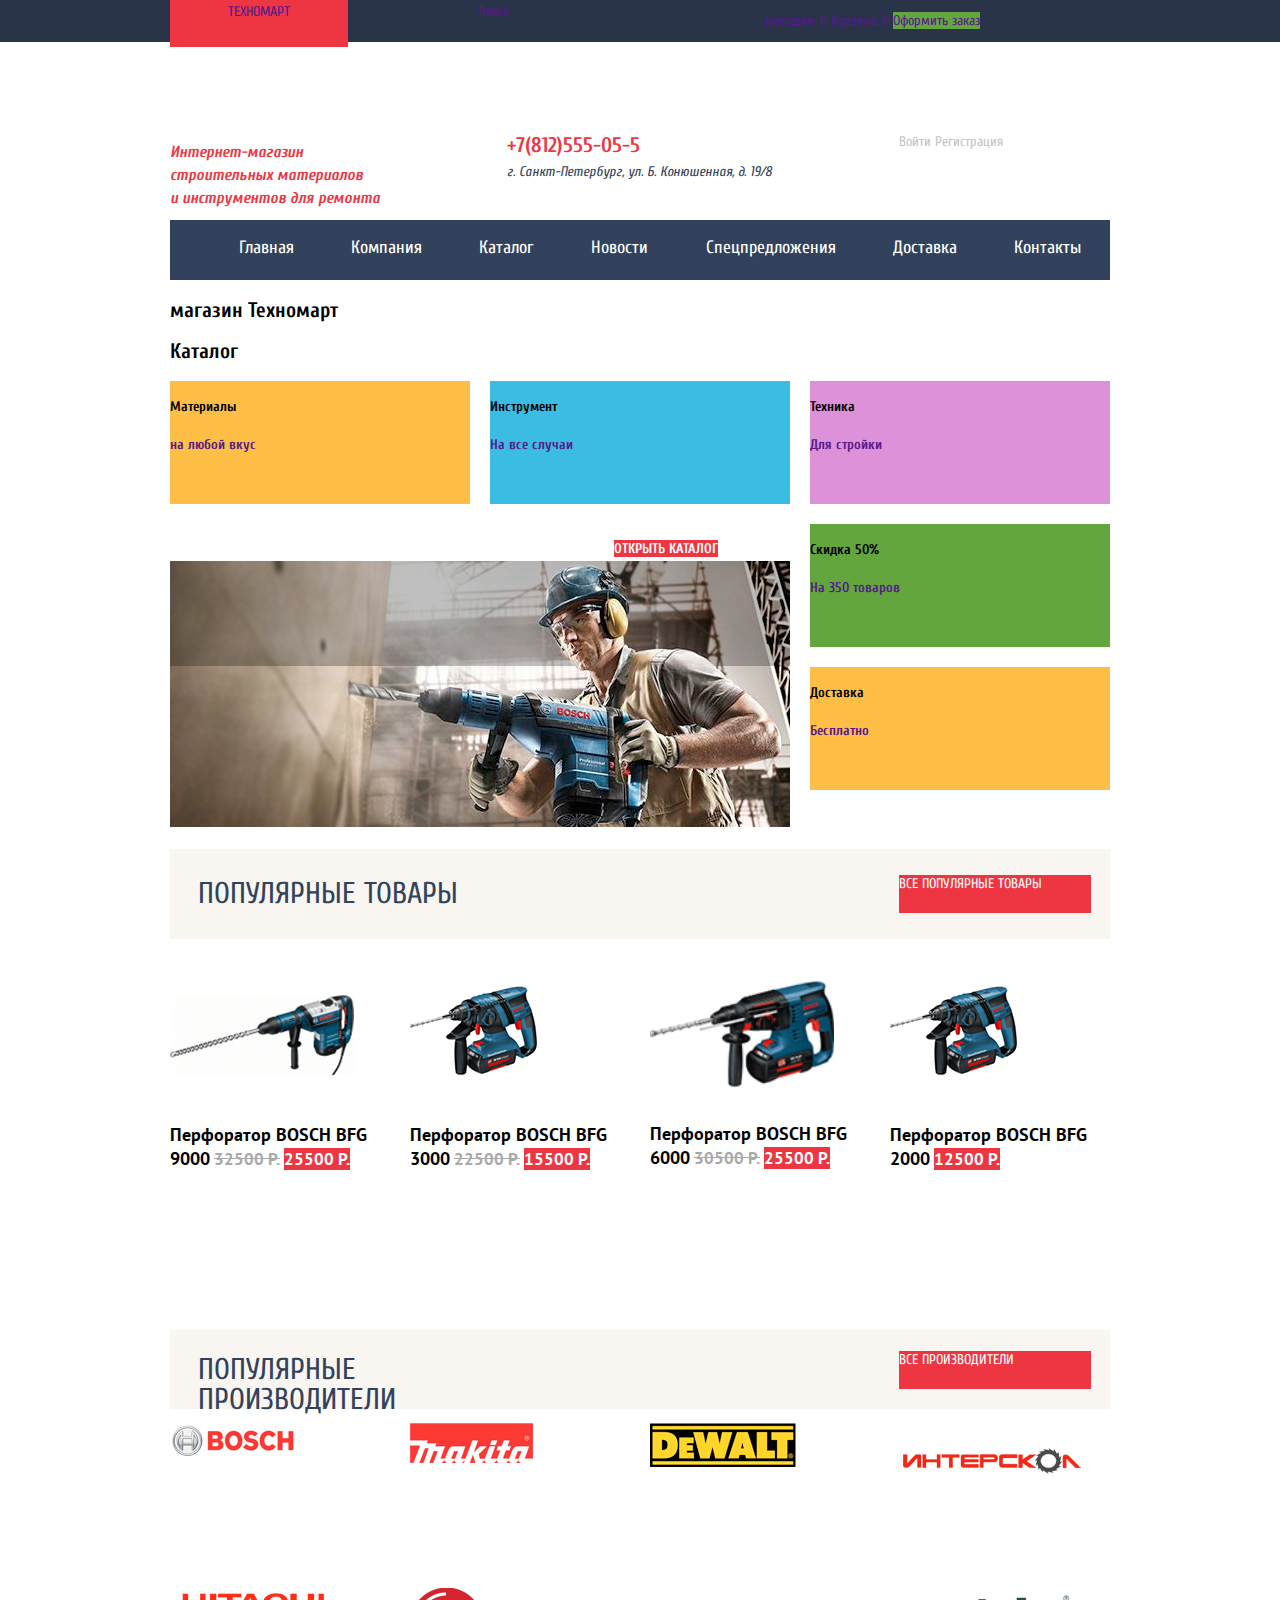
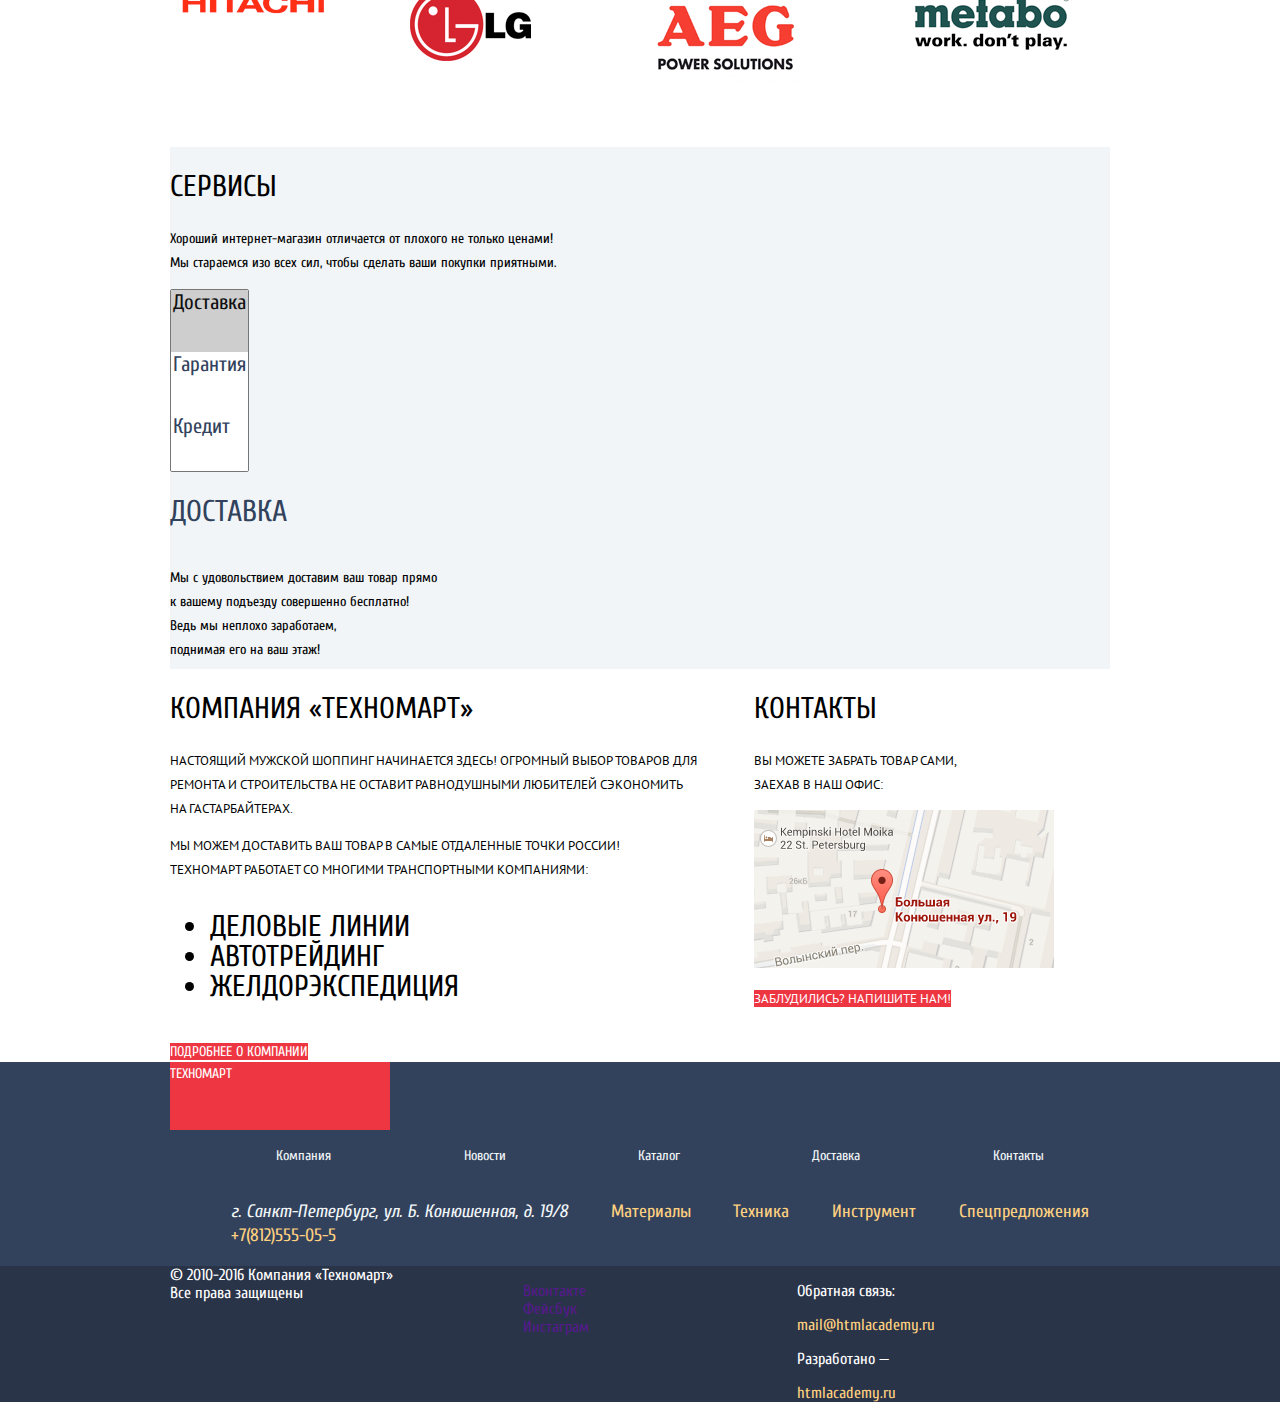
==== commit 8e09949c: "сетка на флексах" ====
--- a/index.html
+++ b/index.html
@@ -20,20 +20,24 @@
             <a href="">Техномарт</a>
           </div>
           <div class="header-inner">
-            <a class="search" href="">Поиск</a>
-            <a class="bookmarks" href="">Закладки: 0</a>
-            <a class="cart" href="">Корзина: 0</a>
-            <a class="ordering" href="">Оформить заказ</a>
+            <div class="search">
+              <a href="">Поиск</a>
+            </div>
+            <div class="header-inner-item">
+              <a class="bookmarks" href="">Закладки: 0</a>
+              <a class="cart" href="">Корзина: 0</a>
+              <a class="ordering" href="">Оформить заказ</a>
+            </div>
           </div>
         </div>
       </div>
     </div>
     <div class="container">
       <div class="main-header-container">
-          <h1>Интернет-магазин<br>
-            строительных материалов <br>
-            и инструментов для ремонта
-          </h1>
+        <h1>Интернет-магазин<br>
+          строительных материалов <br>
+          и инструментов для ремонта
+        </h1>
         <div class="header-contacts-address">
           <a class="header-contacts" href="tel:+7(812)555-05-55">+7(812)555-05-5</a>
           <address class="header-address">г. Санкт-Петербург, ул. Б. Конюшенная, д. 19/8</address>
@@ -46,13 +50,13 @@
       <!-----------------------------Nav------------------------------->
       <nav class="main-nav">
         <ul class="site-nav">
-          <li><a href="">Главная</a></li>
-          <li><a href="">Компания</a></li>
-          <li><a href="catalog.html">Каталог</a></li>
-          <li><a href="">Новости</a></li>
-          <li><a href="">Спецпредложения</a></li>
-          <li><a href="">Доставка</a></li>
-          <li><a href="">Контакты</a></li>
+          <li class="site-nav-main"><a href="">Главная</a></li>
+          <li class="company"><a href="">Компания</a></li>
+          <li class="catalog"><a href="catalog.html">Каталог</a></li>
+          <li class="news"><a href="">Новости</a></li>
+          <li class="special-offer"><a href="">Спецпредложения</a></li>
+          <li class="delivery"><a href="">Доставка</a></li>
+          <li class="сontacts"><a href="">Контакты</a></li>
         </ul>
       </nav>
     </div>
@@ -98,8 +102,10 @@
       </ul>
     </section>
     <section class="popular-product">
-      <h3>Популярные товары</h3>
-      <a class="popular-product-item" href="">все популярные товары</a>
+      <div class="popular-wrapper">
+        <h3>Популярные товары</h3>
+        <a class="popular-product-item" href="">все популярные товары</a>
+      </div>
       <ul class="product-list">
         <li class="product-item">
           <a href="">
@@ -139,8 +145,10 @@
       </ul>
     </section>
     <section class="popular-manufacturers">
-      <h2>Популярные производители</h2>
-      <a class="popular-manufacturers-item" href="">все производители</a>
+      <div class="popular-wrapper">
+        <h2>Популярные производители</h2>
+        <a class="popular-manufacturers-item" href="">все производители</a>
+      </div>
       <ul class="popular-manufacturers-list">
         <li class="manufacturers-item">
           <a href="">
@@ -185,23 +193,29 @@
       </ul>
     </section>
     <section class="service">
-      <h2 class="service-title">Сервисы</h2>
-      <p>
-        Хороший интернет-магазин отличается от плохого не только ценами! <br>
-        Мы стараемся изо всех сил, чтобы сделать ваши покупки приятными.
-      </p>
-      <select class="service-items" name="service" multiple size="3">
-        <option selected>Доставка</option>
-        <option>Гарантия</option>
-        <option>Кредит</option>
-      </select>
-      <h2 class="service-delivery">Доставка</h2>
-      <p>
-        Мы с удовольствием доставим ваш товар прямо <br>
-        к вашему подъезду совершенно бесплатно! <br>
-        Ведь мы неплохо заработаем, <br>
-        поднимая его на ваш этаж!
-      </p>
+      <div class="sevice-wrapper">
+        <div class="sevice-wrapper-item">
+          <h2 class="service-title">Сервисы</h2>
+          <p>
+            Хороший интернет-магазин отличается от плохого не только ценами! <br>
+            Мы стараемся изо всех сил, чтобы сделать ваши покупки приятными.
+          </p>
+          <div class="service-box">
+            <select class="service-items" name="service" multiple size="3">
+              <option selected>Доставка</option>
+              <option>Гарантия</option>
+              <option>Кредит</option>
+            </select>
+            <h2 class="service-delivery">Доставка</h2>
+            <p>
+              Мы с удовольствием доставим ваш товар прямо <br>
+              к вашему подъезду совершенно бесплатно! <br>
+              Ведь мы неплохо заработаем, <br>
+              поднимая его на ваш этаж!
+            </p>
+          </div>
+        </div>
+      </div>
     </section>
     <section class="info">
       <div class="info-item-company">
@@ -234,64 +248,60 @@
         </p>
       </div>
     </section>
-
   </main>
   <!------------------------------footer------------------------>
   <footer>
-      <div class="container-footer-one">
-        <div class="footer-up">
-          <div class="left-footer-up">
-            <a class="main-footer-title" href="">Техномарт</a>
-            <div class="footer-contacts">
-              <address>г. Санкт-Петербург, ул. Б. Конюшенная, д. 19/8</address>
-              <a href="tel:+7(812)555-05-55">+7(812)555-05-5</a>
-            </div>
-          </div>
-          <div class="right-footer-up">
-            <nav class="footer-navigation">
-              <ul class="footer-nav">
-                <li><a href="">Компания</a></li>
-                <li><a href="">Новости</a></li>
-                <li><a href="catalog.html">Каталог</a></li>
-                <li><a href="">Доставка</a></li>
-                <li><a href="">Контакты</a></li>
-              </ul>
-              <ul class="footer-product">
-                <li><a href="">Материалы</a></li>
-                <li><a href="">Техника</a></li>
-                <li><a href="">Инструмент</a></li>
-                <li><a href="">Спецпредложения</a></li>
-              </ul>
-            </nav>
-          </div>
-        </div>
-      </div>
-      <div class="container-footer-two">
-        <div class="communication">
-          <div class="copyright">
-            © 2010-2016 Компания «Техномарт»<br>Все права защищены
-          </div>
-          <div class="social">
-            <ul class="social-list">
-              <li>
-                <a href="">Вконтакте</a>
-              </li>
-              <li>
-                <a href="">Фейсбук</a>
-              </li>
-              <li>
-                <a href="">Инстаграм</a>
-              </li>
+    <div class="container-footer-one">
+      <div class="footer-up">
+        <div class="left-footer-up">
+          <a class="main-footer-title" href="">Техномарт</a>
+          <ul class="footer-nav">
+            <li><a href="">Компания</a></li>
+            <li><a href="">Новости</a></li>
+            <li><a href="catalog.html">Каталог</a></li>
+            <li><a href="">Доставка</a></li>
+            <li><a href="">Контакты</a></li>
+          </ul>
+        </div>
+        <div class="right-footer-up">
+          <nav class="footer-navigation">
+            <ul class="footer-product">
+              <li><address>г. Санкт-Петербург, ул. Б. Конюшенная, д. 19/8</address><a href="tel:+7(812)555-05-55">+7(812)555-05-5</a></li>
+              <li><a href="">Материалы</a></li>
+              <li><a href="">Техника</a></li>
+              <li><a href="">Инструмент</a></li>
+              <li><a href="">Спецпредложения</a></li>
             </ul>
-          </div>
-          <div class="feedback">
-            <p>Обратная связь:</p>
-            <a href="mail@htmlacademy.ru">mail@htmlacademy.ru</a>
-            <p>Разработано —</p>
-            <a href="https://htmlacademy.ru/intensive/htmlcss">htmlacademy.ru</a>
-          </div>
-        </div>
-      </div>
+          </nav>
+        </div>
+      </div>
+    </div>
+    <div class="container-footer-two">
+      <div class="communication">
+        <div class="copyright">
+          © 2010-2016 Компания «Техномарт»<br>Все права защищены
+        </div>
+        <div class="social">
+          <ul class="social-list">
+            <li>
+              <a href="">Вконтакте</a>
+            </li>
+            <li>
+              <a href="">Фейсбук</a>
+            </li>
+            <li>
+              <a href="">Инстаграм</a>
+            </li>
+          </ul>
+        </div>
+        <div class="feedback">
+          <p>Обратная связь:</p>
+          <a href="mail@htmlacademy.ru">mail@htmlacademy.ru</a>
+          <p>Разработано —</p>
+          <a href="https://htmlacademy.ru/intensive/htmlcss">htmlacademy.ru</a>
+        </div>
+      </div>
+    </div>
   </footer>
 </body>
 </html>
--- a/css/style.css
+++ b/css/style.css
@@ -8,6 +8,7 @@
     --basic-white: #ffffff;
     --basic-gray: #A9A9A9;
     --basic-ligth-gray: #F3F7F9;
+    --basic-other-ligth-gray: #F9F5F0;
     --basic-extra-gray: #F1F5F7;
     --basic-other-gray: #C5C5C5;
     --basic-extra-blue: #32425C;
@@ -61,18 +62,16 @@
   max-width: 940px;
   margin: 0 auto;
   height: 100%;
-  display: grid;
-  grid-template-rows: min-content 1fr min-content;
   align-content: start;
 }
 
 .main-header-logo {
-    width: 220px;
-    height: 47px;
-    background-color: var(--basic-red);
-    text-align: center;
-    vertical-align: center;
-    text-transform: uppercase;
+  width: 220px;
+  height: 47px;
+  background-color: var(--basic-red);
+  text-align: center;
+  vertical-align: center;
+  text-transform: uppercase;
 }
 
 .main-header-bar {
@@ -81,22 +80,33 @@
 }
 
 .header-wrapper {
-  display: grid;
-  grid-template-columns: repeat(4, auto);
+  display: flex;
   width: 940px;
   height: 42px;
   margin: auto 0;
-  padding: 0 10px;
+  padding: 0;
+  color: var(--basic-white);
 }
 
 .header-inner {
+  display: flex;
+  justify-content: space-around;
+  align-items: center;
   font-style: 18px;
   line-height: 24px;
+  width: 940px;
+}
+
+.header-inner-item {
+  flex-direction: flex-end;
+  justify-content: space-around;
+  color: var(--basic-white);
 }
 
 .search {
   width: 24px;
   height: 45px;
+  color: var(--basic-white);
 }
 
 .search:focus {
@@ -117,7 +127,7 @@
   height: 24px;
 }
 
-.basket:visited{
+.cart:visited{
   background-color: var(--basic-other-dark-blue);
 }
 
@@ -177,23 +187,48 @@
 .main-nav {
   width: 940px;
   height: 60px;
-
   text-align: center;
-  background-color: var(--basic-dark-blue);
+  background-color: var(--basic-extra-blue);
 }
 
 .site-nav {
-  display: grid;
-  grid-template-columns: repeat(7, 1fr);
-  grid-row: 1fr;
+  display: flex;
+  flex-wrap: wrap;
+  justify-content: space-around;
+  padding-top: 16px;
+  padding-bottom: 20px;
+  font-family: "Cuprum", "Arial", sans-serif;
   font-size: 18px;
   line-height: 24px;
   list-style: none;
   margin: 0;
 }
 
-.site-nav:hover a {
-  background-color: var(--basic-other-dark-blue);
+.site-nav a {
+  color: var(--basic-white);
+}
+
+.site-nav-main:hover,
+.company:hover,
+.catalog:hover
+.news:hover,
+.special-offer:hover,
+.delivery:hover,
+.сontacts:hover {
+  width: 122px;
+  height: 60px;
+  background-color: var(--basic-dark-blue);
+}
+
+.site-nav-main:active,
+.company:active,
+.catalog:active
+.news:active,
+.special-offer:active,
+.delivery:active,
+.сontacts:active {
+  opacity: 0.5;
+  background-color: var(--basic-other-extra-blue);
 }
 
 /*=========================main=====================*/
@@ -287,6 +322,14 @@
 
 /*================popular-product======================*/
 
+.popular-wrapper {
+  display: flex;
+  justify-content: space-between;
+  margin-top: 59px;
+  padding: 0 19px 0 28px;
+  background-color: var(--basic-other-ligth-gray);
+}
+
 .product-list {
   display: grid;
   grid-template-columns: 220px 220px 220px 220px;
@@ -297,6 +340,7 @@
 
 .popular-product h3 {
   font-family: "Cuprum", "Arial", sans-serif;
+  font-weight: normal;
   font-size: 30px;
   line-height: 30px;
   width: 264px;
@@ -307,7 +351,10 @@
 
 .popular-product-item {
   font-family: "Cuprum", "Arial", sans-serif;
-  font-weight: bold;
+  font-weight: normal;
+  width: 192px;
+  height: 38px;
+  align-self: center;
   font-size: 14px;
   line-height: 18px;
   text-transform: uppercase;
@@ -370,6 +417,11 @@
 }
 
 .popular-manufacturers-item {
+  font-family: "Cuprum", "Arial", sans-serif;
+  font-weight: normal;
+  width: 192px;
+  height: 38px;
+  align-self: center;
   font-size: 14px;
   line-height: 18px;
   text-transform: uppercase;
@@ -386,8 +438,17 @@
 /*================service===========================*/
 
 .service {
+  display: grid;
+  grid-template-rows: auto auto;
+}
+
+.sevice-wrapper {
   height: 522px;
   background-color: var(--basic-extra-gray);
+}
+
+.sevice-wrapper-item {
+  width: 940px;
 }
 
 .service-title {
@@ -407,6 +468,10 @@
   width: 394px;
   height: 49px;
   color: var(--basic-black);
+}
+
+.service-box {
+  display: grid;
 }
 
 .service-items {
@@ -468,7 +533,7 @@
   font-weight: normal;
   font-size: 13px;
   line-height: 24px;
-  color: var(--basic-white);
+  color: var(--basic-black);
 }
 
 .info-item-company ul {
@@ -515,6 +580,8 @@
 }
 
 .footer-up {
+  display: flex;
+  flex-direction: column;
   font-family: "Cuprum", "Arial", sans-serif;
   font-weight: normal;
   max-width: 940px;
@@ -522,11 +589,13 @@
 }
 
 .left-footer-up {
-  display: grid;
-  grid-template-rows: 1fr 1fr;
+ display: flex; 
+ flex-direction: column;
+ justify-content: space-around;
 }
 
 .main-footer-title {
+  display: block;
   width: 220px;
   height: 68px;
   text-transform: uppercase;
@@ -534,14 +603,26 @@
   background-color: var(--basic-red);
 }
 
+.footer-nav {
+  display: flex;
+  flex-direction: row;
+  justify-content: space-around;
+  list-style: none;
+}
+
+.footer-nav a {
+  color: var(--basic-extra-gray);
+}
+
 .footer-contacts {
   font-size: 18px;
   line-height: 24px;
   color: var(--basic-ligth-gray);
 }
 
-.footer-contacts a {
-  color: var(--basic-ligth-gray);
+.footer-product {
+  display: flex;
+  justify-content: space-around;
 }
 
 .footer-navigation ul {
@@ -550,16 +631,13 @@
   list-style: none;
 }
 
-.footer-nav {
-  grid-template-columns: repeat(5, auto);
-}
-
-.footer-nav a {
-  color: var(--basic-extra-gray);
-}
-
 .footer-product a {
   color: var(--special-ligth-orange-yellow);
+}
+
+.footer-product li:first-child {
+  flex-direction: flex-end;
+  color: var(--basic-ligth-gray);
 }
 
 .container-footer-two {
